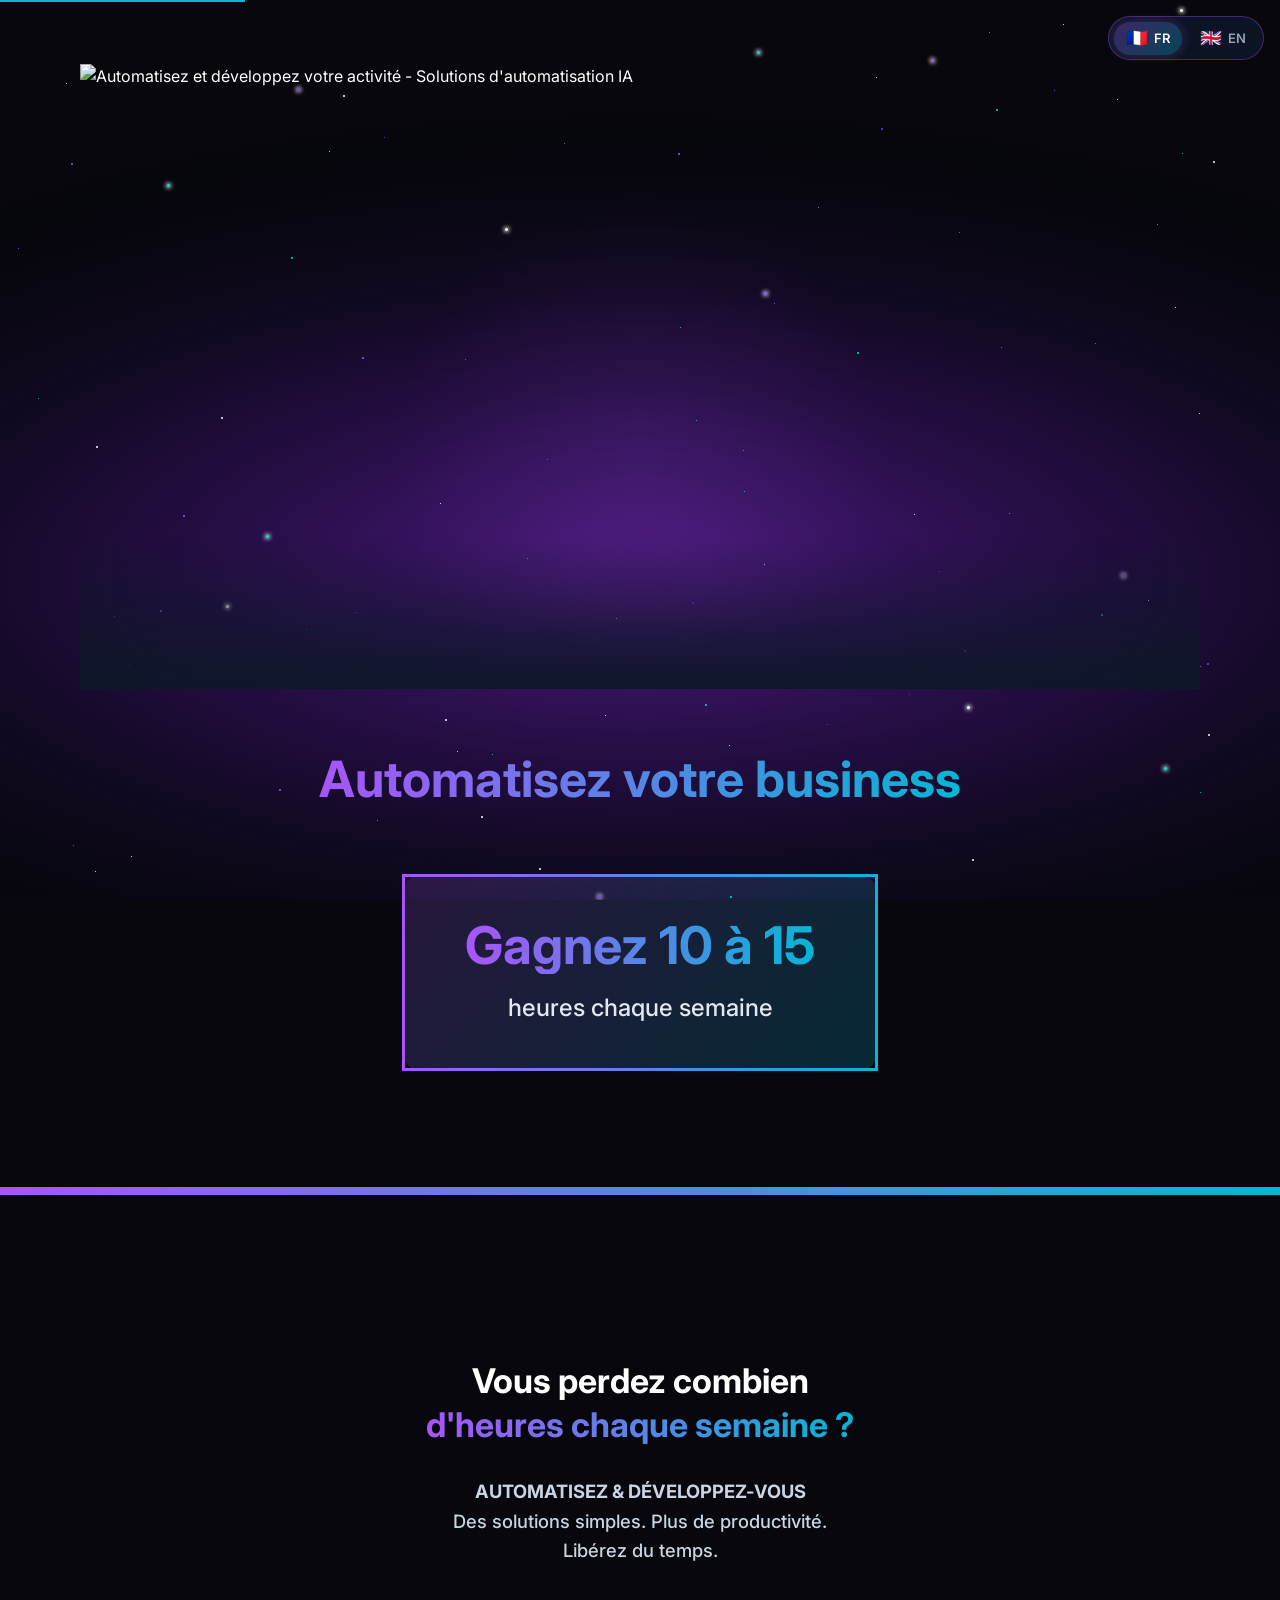
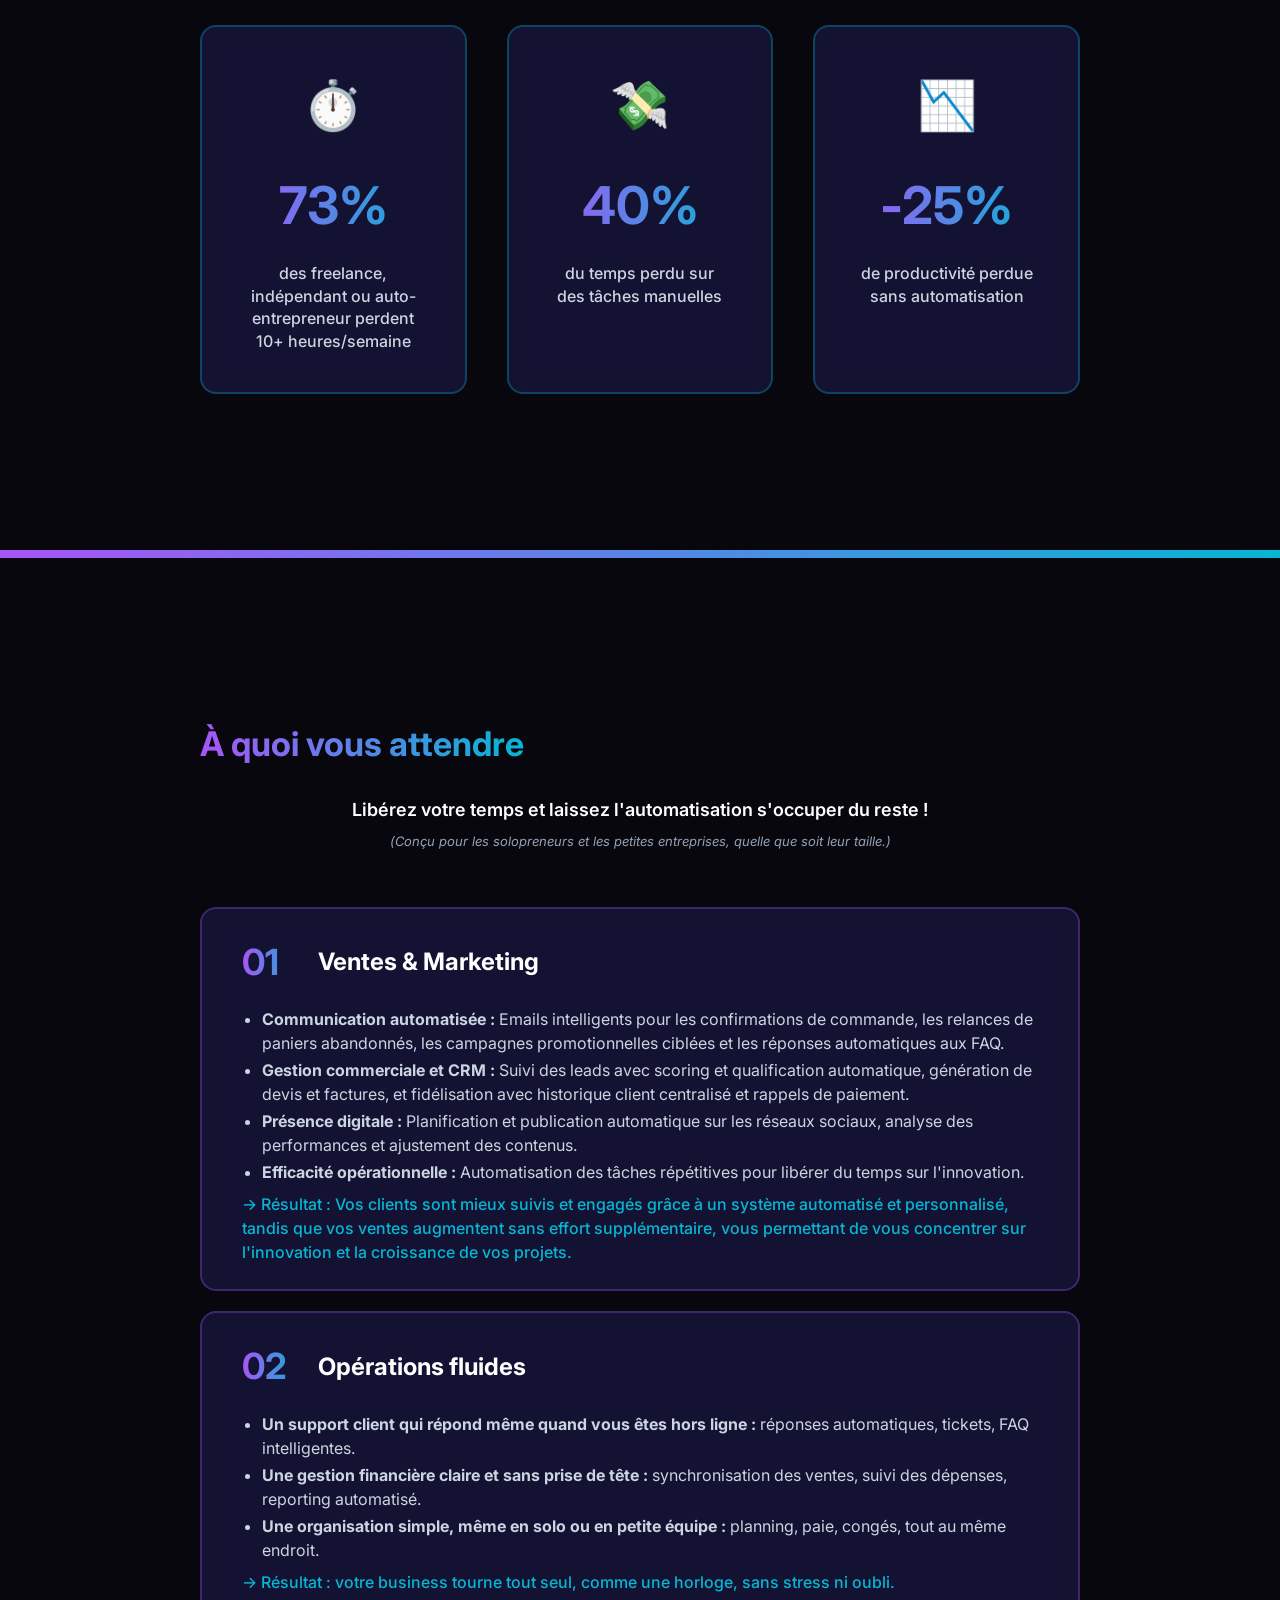
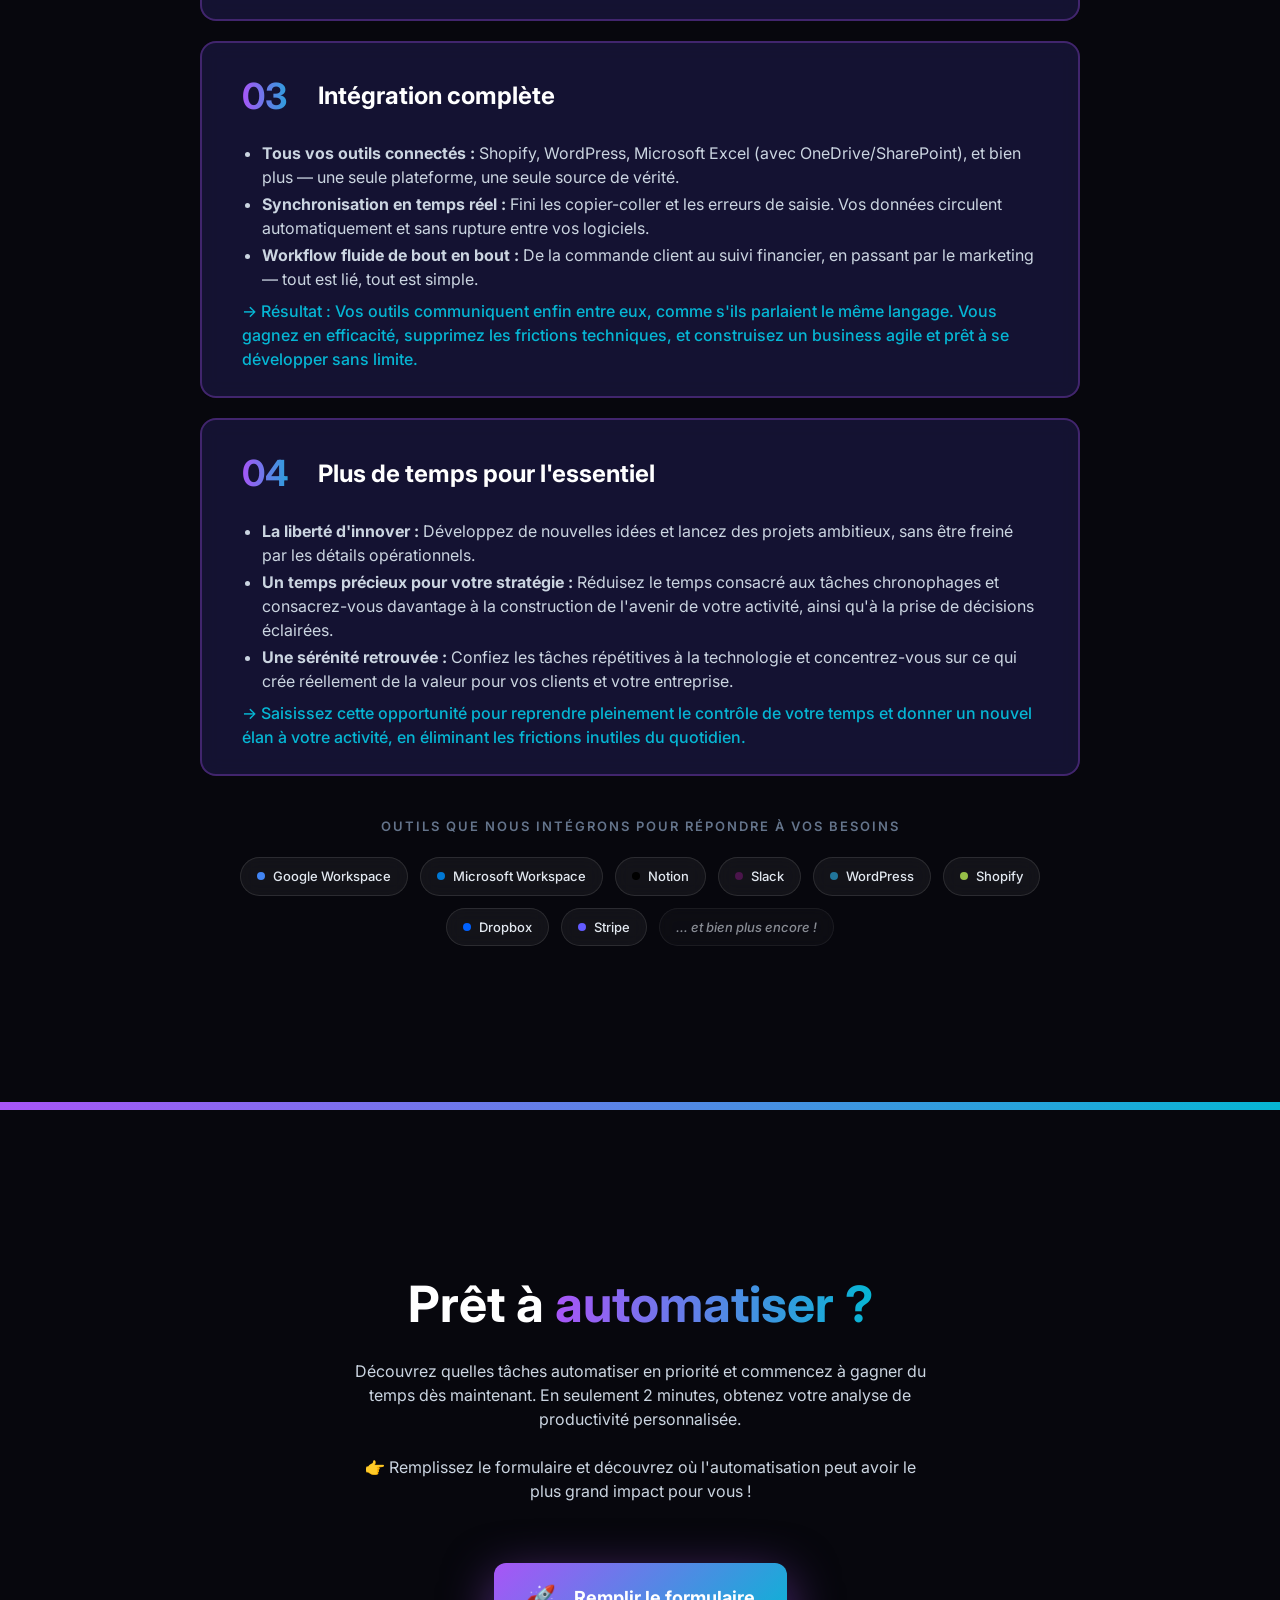
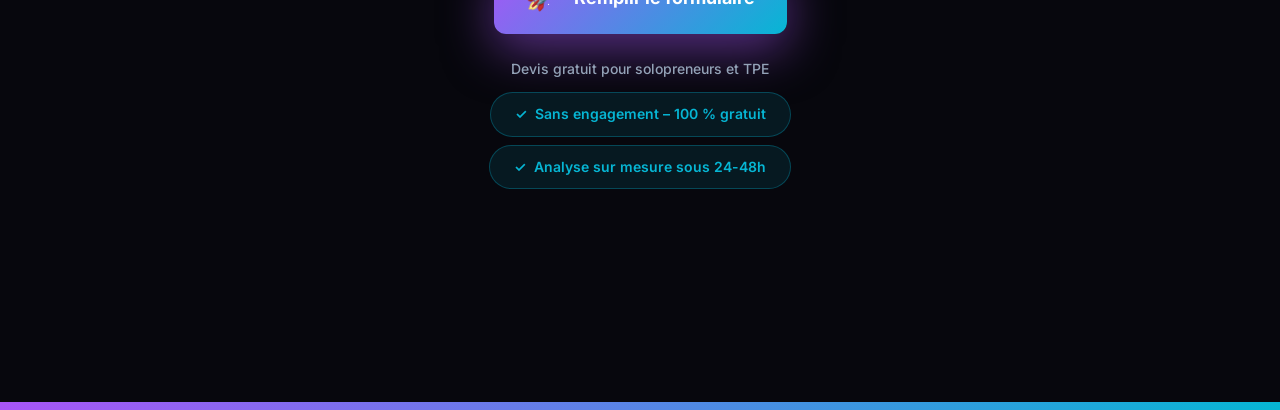
==== index.html @ cf5d1024 "feat: add bilingual FR/EN support with full i18n system - Add language toggle (FR 🇫🇷 / EN 🇬🇧) fixed " ====
<!DOCTYPE html>
<html lang="fr">
<head>
    <meta charset="UTF-8">
    <meta name="viewport" content="width=device-width, initial-scale=1.0, maximum-scale=5.0, user-scalable=yes, viewport-fit=cover">
    <meta http-equiv="X-UA-Compatible" content="IE=edge">
    <meta name="description" content="Automatisez votre business avec l'IA. Gagnez 10 à 15 heures chaque semaine en automatisant vos ventes, marketing et opérations.">
    <meta name="theme-color" content="#0f172a">
    <title>Automatisez Votre Business - Pitch Complet</title>
    <link rel="preconnect" href="https://fonts.googleapis.com">
    <link rel="preconnect" href="https://fonts.gstatic.com" crossorigin>
    <link href="https://fonts.googleapis.com/css2?family=Inter:wght@400;500;600;700&display=swap" rel="stylesheet">
    <link rel="stylesheet" href="lang-toggle.css">
    <link rel="alternate" hreflang="fr" href="./">
    <link rel="alternate" hreflang="en-GB" href="./?lang=en">
    <style>
        /* ============================================
           CSS RESET & NORMALIZATION
           ============================================ */

        /* Modern CSS Reset */
        *, *::before, *::after {
            margin: 0;
            padding: 0;
            box-sizing: border-box;
        }

        /* Remove default margins */
        body, h1, h2, h3, h4, p, figure, blockquote, dl, dd {
            margin: 0;
        }

        /* Remove list styles on ul, ol elements */
        ul[role='list'], ol[role='list'] {
            list-style: none;
        }

        /* Set core root defaults */
        html:focus-within {
            scroll-behavior: smooth;
        }

        /* Set core body defaults */
        body {
            min-height: 100vh;
            text-rendering: optimizeSpeed;
            line-height: 1.5;
            -webkit-font-smoothing: antialiased;
            -moz-osx-font-smoothing: grayscale;
        }

        /* A elements that don't have a class get default styles */
        a:not([class]) {
            text-decoration-skip-ink: auto;
        }

        /* Make images easier to work with */
        img, picture, video, canvas, svg {
            display: block;
            max-width: 100%;
            height: auto;
        }

        /* Inherit fonts for inputs and buttons */
        input, button, textarea, select {
            font: inherit;
        }

        /* Remove all animations for people who prefer not to see them */
        @media (prefers-reduced-motion: reduce) {
            html:focus-within {
                scroll-behavior: auto;
            }
            *, *::before, *::after {
                animation-duration: 0.01ms !important;
                animation-iteration-count: 1 !important;
                transition-duration: 0.01ms !important;
                scroll-behavior: auto !important;
            }
        }

        /* ============================================
           ACCESSIBILITY: SKIP LINK
           ============================================ */

        .skip-link {
            position: absolute;
            top: -40px;
            left: 0;
            background: #06b6d4;
            color: white;
            padding: 8px 16px;
            text-decoration: none;
            z-index: 9999;
            font-weight: 600;
        }

        .skip-link:focus {
            top: 0;
        }

        /* Visually hidden but accessible to screen readers */
        .sr-only {
            position: absolute;
            width: 1px;
            height: 1px;
            padding: 0;
            margin: -1px;
            overflow: hidden;
            clip: rect(0, 0, 0, 0);
            white-space: nowrap;
            border-width: 0;
        }

        /* ============================================
           BROWSER COMPATIBILITY FIXES
           ============================================ */

        /* ============================================
           UX: BASE FONT SIZE & READABILITY
           ============================================ */

        /* Base font size ≥ 16px for mobile readability */
        html {
            font-size: 16px; /* Minimum 16px to prevent iOS zoom on input */
            max-width: 100vw;
            overflow-x: hidden;
        }

        body {
            font-family: 'Inter', -apple-system, BlinkMacSystemFont, sans-serif;
            background: #07070d;
            color: #ffffff;
            overflow-x: hidden;
            max-width: 100vw;
            /* UX: Optimal line-height for readability */
            line-height: 1.6;
            /* Prevent text overflow on mobile */
            word-wrap: break-word;
            overflow-wrap: break-word;
        }

        /* Mobile-first: Slides are fluid and responsive */
        .slide {
            width: 100vw;
            min-height: 100vh;
            background: linear-gradient(135deg, #0f172a 0%, #1e1b4b 50%, #0f172a 100%);
            position: relative;
            overflow: hidden;
            page-break-after: always;
            display: flex;
            flex-direction: column;
            padding: 2rem 1.5rem;
        }

        .gradient-bar {
            position: absolute;
            bottom: 0;
            left: 0;
            right: 0;
            height: 8px;
            background: linear-gradient(90deg, #a855f7 0%, #06b6d4 100%);
        }

        /* Typography - Mobile-first (responsive rem units) */
        h1 {
            font-size: 1.75rem; /* 28px base, scales up on larger screens */
            font-weight: 700;
            line-height: 1.2;
            margin-bottom: 1rem;
        }

        h2 {
            font-size: 1.5rem; /* 24px base */
            font-weight: 700;
            line-height: 1.3;
            margin-bottom: 1.25rem;
        }

        .gradient-text {
            background: linear-gradient(90deg, #a855f7 0%, #06b6d4 100%);
            /* Vendor prefixes for cross-browser compatibility */
            -webkit-background-clip: text;
            -webkit-text-fill-color: transparent;
            -moz-background-clip: text;
            -moz-text-fill-color: transparent;
            background-clip: text;
            /* Fallback for browsers that don't support background-clip: text */
            color: #a855f7;
        }

        .subtitle {
            font-size: 1rem; /* 16px base */
            color: #cbd5e1;
            font-weight: 400;
            line-height: 1.5;
        }

        /* Slide 4 CTA — keep subtitle compact regardless of breakpoint */
        [aria-labelledby="slide4-heading"] .subtitle {
            font-size: 1rem !important;
            max-width: 36rem;
            margin-left: auto;
            margin-right: auto;
        }

        /* Slide 1 - With Image (Mobile-first) */
        .slide-with-image {
            padding: 0;
        }

        .image-header {
            width: 100%;
            aspect-ratio: 2752 / 1536;
            height: auto;
            position: relative;
            overflow: hidden;
        }

        .image-header img {
            width: 100%;
            height: 100%;
            object-fit: cover;
            object-position: center center;
        }

        .image-overlay {
            position: absolute;
            bottom: 0;
            left: 0;
            width: 100%;
            height: 150px;
            background: linear-gradient(to top, #0f172a 0%, transparent 100%);
        }

        .content-below-image {
            flex: 1;
            padding: 2rem 1.5rem; /* Mobile-first padding */
            display: flex;
            flex-direction: column;
            justify-content: center;
            align-items: center;
            text-align: center;
        }

        .highlight-box {
            background: linear-gradient(135deg, rgba(168, 85, 247, 0.2) 0%, rgba(6, 182, 212, 0.2) 100%);
            border: 3px solid;
            border-image: linear-gradient(90deg, #a855f7 0%, #06b6d4 100%) 1;
            border-radius: 20px;
            padding: 40px 60px;
            margin-top: 40px;
        }

        .big-number {
            font-size: 52px;
            font-weight: 700;
            background: linear-gradient(90deg, #a855f7 0%, #06b6d4 100%);
            -webkit-background-clip: text;
            -webkit-text-fill-color: transparent;
            background-clip: text;
            line-height: 1.1;
        }

        .tagline {
            font-size: 24px;
            color: #e2e8f0;
            font-weight: 500;
            margin-top: 15px;
        }

        /* Regular Slides (Mobile-first) */
        .slide-content {
            padding: 2rem 1.5rem; /* Mobile padding */
            display: flex;
            flex-direction: column;
            justify-content: center;
        }

        .center-content {
            display: flex;
            flex-direction: column;
            align-items: center;
            justify-content: center;
            text-align: center;
            height: 100%;
        }

        /* Slide 2 - Stats (Mobile-first: stacked) */
        .stats-grid {
            display: grid;
            grid-template-columns: 1fr; /* Mobile: single column */
            gap: 1.5rem;
            margin-top: 2rem;
        }

        .stat-card {
            background: rgba(30, 27, 75, 0.6);
            border: 2px solid rgba(6, 182, 212, 0.3);
            border-radius: 1rem;
            padding: 2rem 1.5rem; /* Mobile-first */
            text-align: center;
            /* Vendor prefixes for backdrop-filter (Safari/iOS support) */
            -webkit-backdrop-filter: blur(10px);
            backdrop-filter: blur(10px);
            transition: all 0.3s ease;
        }

        .stat-card:hover {
            border-color: #06b6d4;
            transform: translateY(-8px);
            box-shadow: 0 20px 60px rgba(6, 182, 212, 0.4);
        }

        /* UX: Touch feedback for mobile */
        @media (hover: none) {
            .stat-card:active {
                transform: scale(0.98);
                opacity: 0.9;
            }
        }

        .stat-icon {
            font-size: 48px;
            margin-bottom: 20px;
        }

        .stat-value {
            font-size: 52px;
            font-weight: 700;
            background: linear-gradient(90deg, #a855f7 0%, #06b6d4 100%);
            -webkit-background-clip: text;
            -webkit-text-fill-color: transparent;
            background-clip: text;
            margin-bottom: 15px;
        }

        .stat-description {
            font-size: 16px;
            color: #cbd5e1;
            font-weight: 500;
            line-height: 1.4;
        }

        /* Slide 3 - Benefits (Mobile-first) */
        .benefits-list {
            display: flex;
            flex-direction: column;
            gap: 1rem;
            margin-top: 1.5rem;
        }

        .benefit-row {
            background: rgba(30, 27, 75, 0.6);
            border: 2px solid rgba(168, 85, 247, 0.3);
            border-radius: 1rem;
            padding: 1.5rem 1.25rem; /* Mobile-first: smaller padding */
            display: flex;
            align-items: flex-start; /* Better for mobile wrapping */
            gap: 1rem;
            /* Vendor prefixes for backdrop-filter */
            -webkit-backdrop-filter: blur(10px);
            backdrop-filter: blur(10px);
            transition: all 0.3s ease;
            flex-wrap: wrap; /* Allow wrapping on small screens */
        }

        .benefit-row:hover {
            border-color: #a855f7;
            transform: translateX(15px);
            box-shadow: 0 15px 50px rgba(168, 85, 247, 0.4);
        }

        /* UX: Touch feedback for mobile */
        @media (hover: none) {
            .benefit-row:active {
                transform: scale(0.98);
                opacity: 0.95;
            }
        }

        .benefit-number {
            font-size: 36px;
            font-weight: 700;
            background: linear-gradient(90deg, #a855f7 0%, #06b6d4 100%);
            -webkit-background-clip: text;
            -webkit-text-fill-color: transparent;
            background-clip: text;
            min-width: 60px;
        }

        .benefit-title {
            font-size: 24px;
            font-weight: 700;
            color: #ffffff;
            margin-bottom: 8px;
        }

        .benefit-desc {
            font-size: 16px;
            color: #cbd5e1;
            font-weight: 400;
            line-height: 1.5;
        }

        .benefit-desc ul {
            margin: 8px 0;
            padding-left: 20px;
        }

        .benefit-desc li {
            margin: 3px 0;
        }

        .benefit-result {
            margin-top: 8px;
            font-weight: 500;
            color: #06b6d4;
        }

        .intro-text {
            text-align: center;
            margin-bottom: 15px;
        }

        .intro-tagline {
            font-size: 18px;
            font-weight: 600;
            color: #ffffff;
            margin-bottom: 6px;
        }

        .intro-subtitle {
            font-size: 13px;
            color: #94a3b8;
            font-style: italic;
        }

        /* Trust Signals - Tool Logos */
        .trust-section {
            margin-top: 2.5rem;
            text-align: center;
        }

        .trust-label {
            font-size: 13px;
            color: #64748b;
            text-transform: uppercase;
            letter-spacing: 2px;
            font-weight: 600;
            margin-bottom: 1.25rem;
        }

        .tools-row {
            display: flex;
            flex-wrap: wrap;
            justify-content: center;
            gap: 0.75rem;
        }

        .tool-badge {
            display: inline-flex;
            align-items: center;
            gap: 0.5rem;
            background: rgba(255, 255, 255, 0.05);
            border: 1px solid rgba(255, 255, 255, 0.1);
            border-radius: 999px;
            padding: 0.5rem 1rem;
            font-size: 0.8125rem;
            color: #e2e8f0;
            font-weight: 500;
            transition: all 0.3s ease;
            -webkit-backdrop-filter: blur(8px);
            backdrop-filter: blur(8px);
        }

        .tool-badge:hover {
            background: rgba(168, 85, 247, 0.15);
            border-color: rgba(168, 85, 247, 0.4);
            transform: translateY(-2px);
        }

        .tool-dot {
            width: 8px;
            height: 8px;
            border-radius: 50%;
            flex-shrink: 0;
        }

        /* Gratuit badge */
        .gratuit-title {
            font-size: 0.875rem;
            color: #94a3b8;
            margin-top: 1.5rem;
            margin-bottom: 0.25rem;
            font-weight: 500;
        }

        .gratuit-badge {
            display: inline-flex;
            align-items: center;
            gap: 0.5rem;
            background: rgba(6, 182, 212, 0.1);
            border: 1px solid rgba(6, 182, 212, 0.3);
            border-radius: 999px;
            padding: 0.625rem 1.5rem;
            font-size: 0.875rem;
            color: #06b6d4;
            font-weight: 600;
            margin-top: 0.5rem;
        }

        .cta-container {
            display: flex;
            flex-direction: column;
            align-items: center;
        }

        /* Slide 4 - CTA */
        .cta-container {
            text-align: center;
            margin-top: 60px;
        }

        /* ============================================
           UX: TOUCH-FRIENDLY BUTTON (Min 48x48px)
           ============================================ */

        .form-button {
            display: inline-block;
            background: linear-gradient(135deg, #a855f7 0%, #06b6d4 100%);
            color: #ffffff;
            font-size: 1.125rem; /* 18px - readable */
            font-weight: 700;
            padding: 1rem 2rem; /* 16px 32px - ensures min 48px height */
            min-height: 3rem; /* 48px minimum touch target */
            border-radius: 0.75rem;
            text-decoration: none;
            box-shadow: 0 15px 50px rgba(168, 85, 247, 0.5);
            transition: all 0.3s ease;
            /* Better touch interaction */
            cursor: pointer;
            user-select: none;
            -webkit-tap-highlight-color: rgba(168, 85, 247, 0.3);
            /* Center text */
            display: inline-flex;
            align-items: center;
            justify-content: center;
            gap: 0.5rem;
        }

        .form-button:hover {
            transform: scale(1.05) translateY(-5px);
            box-shadow: 0 25px 70px rgba(168, 85, 247, 0.7);
        }

        .form-button:active {
            transform: scale(0.98) translateY(-2px);
        }

        .form-button:focus {
            outline: 3px solid #06b6d4;
            outline-offset: 2px;
        }

        .form-button:focus:not(:focus-visible) {
            outline: none;
        }

        .form-button:focus-visible {
            outline: 3px solid #06b6d4;
            outline-offset: 2px;
        }

        .cta-icon {
            font-size: 24px;
            margin-right: 10px;
        }

        .urgency-text {
            font-size: 16px;
            color: #fbbf24;
            font-weight: 600;
            margin-top: 40px;
        }

        /* Animations */
        @keyframes fadeIn {
            from {
                opacity: 0;
                transform: translateY(20px);
            }
            to {
                opacity: 1;
                transform: translateY(0);
            }
        }

        @keyframes slideInLeft {
            from {
                opacity: 0;
                transform: translateX(-50px);
            }
            to {
                opacity: 1;
                transform: translateX(0);
            }
        }

        @keyframes slideInRight {
            from {
                opacity: 0;
                transform: translateX(50px);
            }
            to {
                opacity: 1;
                transform: translateX(0);
            }
        }

        @keyframes pulse {
            0%, 100% {
                box-shadow: 0 15px 50px rgba(168, 85, 247, 0.5);
            }
            50% {
                box-shadow: 0 15px 70px rgba(168, 85, 247, 0.8);
            }
        }

        @keyframes countUp {
            from {
                opacity: 0;
                transform: scale(0.5);
            }
            to {
                opacity: 1;
                transform: scale(1);
            }
        }

        /* Apply animations to elements */
        .slide {
            animation: fadeIn 0.8s ease-out;
        }

        .image-header {
            animation: fadeIn 1s ease-out;
        }

        .content-below-image h1 {
            animation: fadeIn 1s ease-out 0.3s both;
        }

        .content-below-image .subtitle {
            animation: fadeIn 1s ease-out 0.5s both;
        }

        .highlight-box {
            animation: fadeIn 1s ease-out 0.7s both;
        }

        .stat-card {
            animation: slideInLeft 0.8s ease-out both;
        }

        .stat-card:nth-child(1) {
            animation-delay: 0.2s;
        }

        .stat-card:nth-child(2) {
            animation-delay: 0.4s;
        }

        .stat-card:nth-child(3) {
            animation-delay: 0.6s;
        }

        .stat-value {
            animation: countUp 0.6s ease-out both;
        }

        .benefit-row {
            animation: slideInRight 0.8s ease-out both;
        }

        .benefit-row:nth-child(1) {
            animation-delay: 0.2s;
        }

        .benefit-row:nth-child(2) {
            animation-delay: 0.4s;
        }

        .benefit-row:nth-child(3) {
            animation-delay: 0.6s;
        }

        .benefit-row:nth-child(4) {
            animation-delay: 0.8s;
        }

        .form-button {
            animation: pulse 2s ease-in-out infinite;
        }

        .intro-text {
            animation: fadeIn 1s ease-out 0.2s both;
        }

        /* Enhanced hover effects */
        .stat-card {
            transition: all 0.4s cubic-bezier(0.175, 0.885, 0.32, 1.275);
        }

        .benefit-row {
            transition: all 0.4s cubic-bezier(0.175, 0.885, 0.32, 1.275);
        }

        @media print {
            .slide {
                page-break-after: always;
                animation: none;
            }

            .stat-card,
            .benefit-row,
            .form-button,
            h1, .subtitle, .highlight-box {
                animation: none !important;
            }
        }

        @media (prefers-reduced-motion: reduce) {
            *,
            *::before,
            *::after {
                animation-duration: 0.01ms !important;
                animation-iteration-count: 1 !important;
                transition-duration: 0.01ms !important;
            }
        }

        /* ============================================
           RESPONSIVE MEDIA QUERIES (Mobile-First)
           ============================================ */

        /* Small Mobile: 320-374px (iPhone SE, small phones) */
        @media (max-width: 374px) {
            html {
                font-size: 14px; /* Reduce base size for very small screens */
            }

            .slide {
                padding: 1.5rem 1rem;
            }

            h1 {
                font-size: 1.5rem; /* 21px on small screens */
            }

            h2 {
                font-size: 1.25rem; /* 17.5px on small screens */
            }

            .subtitle {
                font-size: 0.875rem; /* 12.25px on small screens */
            }

            .big-number {
                font-size: 2rem; /* Smaller on tiny screens */
            }

            .benefit-row {
                padding: 1rem;
                gap: 0.75rem;
            }
        }

        /* Tablet: 768px and up */
        @media (min-width: 768px) {
            html {
                font-size: 18px; /* Increase base font size */
            }

            .slide {
                padding: 3rem 2.5rem;
            }

            h1 {
                font-size: 2.5rem; /* 45px */
            }

            h2 {
                font-size: 2rem; /* 36px */
            }

            .subtitle {
                font-size: 1.25rem; /* 22.5px */
            }

            .content-below-image {
                padding: 3rem 2.5rem;
            }

            .big-number {
                font-size: 3rem; /* 54px */
            }

            .tagline {
                font-size: 1.5rem; /* 27px */
            }

            .stats-grid {
                grid-template-columns: repeat(3, 1fr);
                gap: 2rem;
            }

            .benefit-row {
                padding: 2rem 3rem;
            }
        }

        /* Desktop: 1024px and up */
        @media (min-width: 1024px) {
            html {
                font-size: 16px; /* Reset to 16px for precise control */
            }

            .slide {
                padding: 4rem 5rem;
            }

            h1 {
                font-size: 3.125rem; /* 50px - original size */
                margin-bottom: 1.5625rem;
            }

            h2 {
                font-size: 2.125rem; /* 34px */
                margin-bottom: 1.875rem;
            }

            .subtitle {
                font-size: 1.5rem; /* 24px */
            }

            .content-below-image {
                padding: 3.75rem 7.5rem; /* 60px 120px */
            }

            .highlight-box {
                padding: 2.5rem 3.75rem; /* 40px 60px */
                margin-top: 2.5rem;
            }

            .big-number {
                font-size: 3.25rem; /* 52px */
            }

            .tagline {
                font-size: 1.5rem; /* 24px */
            }

            .slide-content {
                padding: 6.25rem 7.5rem; /* 100px 120px - original */
            }

            .stats-grid {
                gap: 2.5rem;
                margin-top: 3.75rem;
            }

            .stat-card {
                padding: 2.5rem 1.875rem; /* 40px 30px */
            }

            .benefits-list {
                gap: 1.25rem;
                margin-top: 2.5rem;
            }

            .benefit-row {
                padding: 1.5625rem 2.5rem; /* 25px 40px */
            }
        }

        /* Large Desktop: 1440px and up */
        @media (min-width: 1440px) {
            .slide {
                max-width: 1920px;
                margin: 0 auto;
            }
        }

        /* ============================================
           ANIMATED GRADIENT BACKGROUND (full page)
           ============================================ */

        /* Fixed dark background container */
        #bg-gradient-container {
            position: fixed;
            top: 0;
            left: 0;
            width: 100vw;
            height: 100vh;
            z-index: 0;
            background: #07070d;
            overflow: hidden;
        }

        /* Central purple/violet nebula — concentrated elliptical glow */
        #nebula-glow {
            position: absolute;
            width: 160%;
            height: 80%;
            left: -30%;
            top: 20%;
            background: radial-gradient(ellipse at 50% 55%,
                rgba(130, 40, 210, 0.62) 0%,
                rgba(100, 30, 180, 0.40) 25%,
                rgba(70,  20, 140, 0.18) 50%,
                transparent 68%
            );
            filter: blur(55px);
            animation: nebula-breathe 9s ease-in-out infinite;
            pointer-events: none;
        }

        @keyframes nebula-breathe {
            0%, 100% { opacity: 0.80; transform: scale(1);    }
            50%       { opacity: 1.00; transform: scale(1.06); }
        }

        /* Subtle mouse-following glow */
        #g-interactive {
            position: absolute;
            width: 500px;
            height: 500px;
            border-radius: 50%;
            background: radial-gradient(circle at center,
                rgba(168, 85, 247, 0.10) 0%,
                transparent 70%
            );
            transform: translate(-50%, -50%);
            pointer-events: none;
        }

        /* Twinkling star dots — cyan, purple, white */
        .aurora-star {
            position: absolute;
            border-radius: 50%;
            animation: star-twinkle ease-in-out infinite;
        }

        @keyframes star-twinkle {
            0%, 100% { opacity: 0;   transform: scale(0.6); }
            50%       { opacity: 1;   transform: scale(1);   }
        }

        /* All content above the fixed background */
        #main-content {
            position: relative;
            z-index: 1;
        }

        /* Slides transparent — gradient shows through */
        .slide {
            background: transparent;
        }

    </style>
</head>
<body>
    <!-- Language toggle -->
    <nav class="lang-toggle" aria-label="Language selector">
        <button class="lang-btn active" id="btn-fr" aria-pressed="true" lang="fr">
            <span class="flag" aria-hidden="true">🇫🇷</span> FR
        </button>
        <button class="lang-btn" id="btn-en" aria-pressed="false" lang="en">
            <span class="flag" aria-hidden="true">🇬🇧</span> EN
        </button>
    </nav>

    <!-- Dark nebula background (fixed, full page) -->
    <div id="bg-gradient-container" aria-hidden="true">
        <div id="nebula-glow"></div>
        <div id="g-interactive"></div>
    </div>
    <!-- Skip to main content link for keyboard users -->
    <a href="#main-content" class="skip-link" data-i18n="skip-link">Passer au contenu principal</a>

    <!-- Main presentation content -->
    <main id="main-content" role="main">
        <!-- SLIDE 1: AUTOMATISEZ VOTRE BUSINESS - WITH IMAGE -->
        <section class="slide slide-with-image" aria-labelledby="slide1-heading" role="region">
        <!-- Image at Top -->
        <div class="image-header">
            <img
                src="automatisez.png"
                data-src-fr="automatisez.png"
                data-src-en="automatizer.jpg"
                alt="Automatisez et développez votre activité - Solutions d'automatisation IA"
                data-alt-fr="Automatisez et développez votre activité - Solutions d'automatisation IA"
                data-alt-en="Automate and grow your business – AI Automation Solutions"
                data-width-fr="2752" data-height-fr="1536"
                data-width-en="1024" data-height-en="559"
                loading="eager"
                decoding="async"
                width="2752"
                height="1536">
            <div class="image-overlay"></div>
        </div>

        <!-- Content Below Image -->
        <div class="content-below-image">
            <h1 id="slide1-heading" data-i18n="slide1-h1">
                <span class="gradient-text">Automatisez votre business</span>
            </h1>
            <div class="highlight-box">
                <div class="big-number" data-i18n="slide1-big-number">Gagnez 10 à 15</div>
                <div class="tagline" data-i18n="slide1-tagline">heures chaque semaine</div>
            </div>
        </div>
        <div class="gradient-bar" role="presentation" aria-hidden="true"></div>
    </section>

    <!-- SLIDE 2: VOUS PERDEZ COMBIEN D'HEURES CHAQUE SEMAINE -->
    <section class="slide" aria-labelledby="slide2-heading" role="region">
        <div class="slide-content">
            <div class="center-content">
            <h2 id="slide2-heading" data-i18n="slide2-h2">
                Vous perdez combien<br>
                <span class="gradient-text">d'heures chaque semaine ?</span>
            </h2>

            <p class="subtitle" style="font-size: clamp(0.95rem, 1.8vw, 1.15rem); line-height: 1.6; font-weight: 500;" data-i18n="slide2-subtitle">
                <strong>AUTOMATISEZ & DÉVELOPPEZ-VOUS</strong><br>
                Des solutions simples. Plus de productivité.<br>
                Libérez du temps.
            </p>
            </div>

            <div class="stats-grid">
                <div class="stat-card">
                    <div class="stat-icon">⏱️</div>
                    <div class="stat-value">73%</div>
                    <div class="stat-description" data-i18n="stat1-desc">des freelance, indépendant ou auto-entrepreneur perdent<br>10+ heures/semaine</div>
                </div>

                <div class="stat-card">
                    <div class="stat-icon">💸</div>
                    <div class="stat-value">40%</div>
                    <div class="stat-description" data-i18n="stat2-desc">du temps perdu sur<br>des tâches manuelles</div>
                </div>

                <div class="stat-card">
                    <div class="stat-icon">📉</div>
                    <div class="stat-value">-25%</div>
                    <div class="stat-description" data-i18n="stat3-desc">de productivité perdue<br>sans automatisation</div>
                </div>
            </div>
        </div>
        <div class="gradient-bar" role="presentation" aria-hidden="true"></div>
    </section>

    <!-- SLIDE 3: À QUOI VOUS ATTENDRE -->
    <section class="slide" aria-labelledby="slide3-heading" role="region">
        <div class="slide-content">
            <h2 id="slide3-heading" data-i18n="slide3-h2">
                <span class="gradient-text">À quoi vous attendre</span>
            </h2>

            <div class="intro-text">
                <p class="intro-tagline" data-i18n="slide3-intro-tagline">Libérez votre temps et laissez l'automatisation s'occuper du reste !</p>
                <p class="intro-subtitle" data-i18n="slide3-intro-subtitle">(Conçu pour les solopreneurs et les petites entreprises, quelle que soit leur taille.)</p>
            </div>

            <div class="benefits-list">
                <div class="benefit-row">
                    <div style="flex: 1;">
                        <div style="display: flex; align-items: center; gap: 1rem; margin-bottom: 1rem;">
                            <div class="benefit-number">01</div>
                            <div class="benefit-title" style="margin-bottom: 0;" data-i18n="benefit01-title">Ventes & Marketing</div>
                        </div>
                        <div class="benefit-desc" data-i18n="benefit01-desc">
                            <ul>
                                <li><strong>Communication automatisée :</strong> Emails intelligents pour les confirmations de commande, les relances de paniers abandonnés, les campagnes promotionnelles ciblées et les réponses automatiques aux FAQ.</li>
                                <li><strong>Gestion commerciale et CRM :</strong> Suivi des leads avec scoring et qualification automatique, génération de devis et factures, et fidélisation avec historique client centralisé et rappels de paiement.</li>
                                <li><strong>Présence digitale :</strong> Planification et publication automatique sur les réseaux sociaux, analyse des performances et ajustement des contenus.</li>
                                <li><strong>Efficacité opérationnelle :</strong> Automatisation des tâches répétitives pour libérer du temps sur l'innovation.</li>
                            </ul>
                            <div class="benefit-result">→ Résultat : Vos clients sont mieux suivis et engagés grâce à un système automatisé et personnalisé, tandis que vos ventes augmentent sans effort supplémentaire, vous permettant de vous concentrer sur l'innovation et la croissance de vos projets.</div>
                        </div>
                    </div>
                </div>

                <div class="benefit-row">
                    <div style="flex: 1;">
                        <div style="display: flex; align-items: center; gap: 1rem; margin-bottom: 1rem;">
                            <div class="benefit-number">02</div>
                            <div class="benefit-title" style="margin-bottom: 0;" data-i18n="benefit02-title">Opérations fluides</div>
                        </div>
                        <div class="benefit-desc" data-i18n="benefit02-desc">
                            <ul>
                                <li><strong>Un support client qui répond même quand vous êtes hors ligne :</strong> réponses automatiques, tickets, FAQ intelligentes.</li>
                                <li><strong>Une gestion financière claire et sans prise de tête :</strong> synchronisation des ventes, suivi des dépenses, reporting automatisé.</li>
                                <li><strong>Une organisation simple, même en solo ou en petite équipe :</strong> planning, paie, congés, tout au même endroit.</li>
                            </ul>
                            <div class="benefit-result">→ Résultat : votre business tourne tout seul, comme une horloge, sans stress ni oubli.</div>
                        </div>
                    </div>
                </div>

                <div class="benefit-row">
                    <div style="flex: 1;">
                        <div style="display: flex; align-items: center; gap: 1rem; margin-bottom: 1rem;">
                            <div class="benefit-number">03</div>
                            <div class="benefit-title" style="margin-bottom: 0;" data-i18n="benefit03-title">Intégration complète</div>
                        </div>
                        <div class="benefit-desc" data-i18n="benefit03-desc">
                            <ul>
                                <li><strong>Tous vos outils connectés :</strong> Shopify, WordPress, Microsoft Excel (avec OneDrive/SharePoint), et bien plus — une seule plateforme, une seule source de vérité.</li>
                                <li><strong>Synchronisation en temps réel :</strong> Fini les copier-coller et les erreurs de saisie. Vos données circulent automatiquement et sans rupture entre vos logiciels.</li>
                                <li><strong>Workflow fluide de bout en bout :</strong> De la commande client au suivi financier, en passant par le marketing — tout est lié, tout est simple.</li>
                            </ul>
                            <div class="benefit-result">→ Résultat : Vos outils communiquent enfin entre eux, comme s'ils parlaient le même langage. Vous gagnez en efficacité, supprimez les frictions techniques, et construisez un business agile et prêt à se développer sans limite.</div>
                        </div>
                    </div>
                </div>

                <div class="benefit-row">
                    <div style="flex: 1;">
                        <div style="display: flex; align-items: center; gap: 1rem; margin-bottom: 1rem;">
                            <div class="benefit-number">04</div>
                            <div class="benefit-title" style="margin-bottom: 0;" data-i18n="benefit04-title">Plus de temps pour l'essentiel</div>
                        </div>
                        <div class="benefit-desc" data-i18n="benefit04-desc">
                            <ul>
                                <li><strong>La liberté d'innover :</strong> Développez de nouvelles idées et lancez des projets ambitieux, sans être freiné par les détails opérationnels.</li>
                                <li><strong>Un temps précieux pour votre stratégie :</strong> Réduisez le temps consacré aux tâches chronophages et consacrez-vous davantage à la construction de l'avenir de votre activité, ainsi qu'à la prise de décisions éclairées.</li>
                                <li><strong>Une sérénité retrouvée :</strong> Confiez les tâches répétitives à la technologie et concentrez-vous sur ce qui crée réellement de la valeur pour vos clients et votre entreprise.</li>
                            </ul>
                            <div class="benefit-result">→ Saisissez cette opportunité pour reprendre pleinement le contrôle de votre temps et donner un nouvel élan à votre activité, en éliminant les frictions inutiles du quotidien.</div>
                        </div>
                    </div>
                </div>
            </div>

            <div class="trust-section">
                <p class="trust-label" data-i18n="trust-label">Outils que nous intégrons pour répondre à vos besoins</p>
                <div class="tools-row">
                    <span class="tool-badge"><span class="tool-dot" style="background: #4285f4;"></span>Google Workspace</span>
                    <span class="tool-badge"><span class="tool-dot" style="background: #0078d4;"></span>Microsoft Workspace</span>
                    <span class="tool-badge"><span class="tool-dot" style="background: #000000;"></span>Notion</span>
                    <span class="tool-badge"><span class="tool-dot" style="background: #4a154b;"></span>Slack</span>
                    <span class="tool-badge"><span class="tool-dot" style="background: #21759b;"></span>WordPress</span>
                    <span class="tool-badge"><span class="tool-dot" style="background: #96bf48;"></span>Shopify</span>
                    <span class="tool-badge"><span class="tool-dot" style="background: #0061ff;"></span>Dropbox</span>
                    <span class="tool-badge"><span class="tool-dot" style="background: #635bff;"></span>Stripe</span>
                    <span class="tool-badge" style="opacity: 0.6; font-style: italic;" data-i18n="trust-more">… et bien plus encore !</span>
                </div>
            </div>
        </div>
        <div class="gradient-bar" role="presentation" aria-hidden="true"></div>
    </section>

    <!-- SLIDE 4: PRÊT À AUTOMATISER -->
    <section class="slide" aria-labelledby="slide4-heading" role="region">
        <div class="slide-content">
            <div class="center-content">
                <h1 id="slide4-heading" data-i18n="slide4-h1">
                    Prêt à <span class="gradient-text">automatiser ?</span>
                </h1>

                <p class="subtitle" data-i18n="slide4-subtitle">
                    Découvrez quelles tâches automatiser en priorité et commencez à gagner du temps dès maintenant. En seulement 2 minutes, obtenez votre analyse de productivité personnalisée.<br><br>
                    👉 Remplissez le formulaire et découvrez où l'automatisation peut avoir le plus grand impact pour vous !
                </p>

                <div class="cta-container">
                    <a
                        href="form/index.html"
                        class="form-button"
                        target="_blank"
                        rel="noopener noreferrer"
                        data-aria-fr="Remplir le formulaire d'automatisation (s'ouvre dans un nouvel onglet)"
                        data-aria-en="Fill in the automation form (opens in a new tab)"
                        aria-label="Remplir le formulaire d'automatisation (s'ouvre dans un nouvel onglet)"
                        data-i18n="cta-button">
                        <span class="cta-icon" role="img" aria-label="Rocket">🚀</span>
                        <span>Remplir le formulaire</span>
                    </a>
                    <p class="gratuit-title" data-i18n="gratuit-title">Devis gratuit pour solopreneurs et TPE</p>
                    <div class="gratuit-badge" data-i18n="gratuit-badge1">
                        <span>✓</span> Sans engagement – 100 % gratuit
                    </div>
                    <div class="gratuit-badge" data-i18n="gratuit-badge2">
                        <span>✓</span> Analyse sur mesure sous 24-48h
                    </div>
                </div>
            </div>
        </div>
        <div class="gradient-bar" role="presentation" aria-hidden="true"></div>
    </section>
    </main>

    <script>
    (function () {
        // Star colors matching the screenshot: cyan, purple, white
        var starColors = [
            '#00e5cc', // cyan/teal
            '#a855f7', // purple
            '#7c3aed', // violet
            '#ffffff',  // white
        ];
        // Weights: more cyan and white, fewer purple
        var colorWeights = [3, 2, 1, 3];
        var colorPool = [];
        starColors.forEach(function (c, i) {
            for (var w = 0; w < colorWeights[i]; w++) colorPool.push(c);
        });

        var bgContainer = document.getElementById('bg-gradient-container');
        if (bgContainer) {
            for (var s = 0; s < 90; s++) {
                var star = document.createElement('div');
                star.className = 'aurora-star';
                // Mix of 1–3px stars; most are small
                var size = Math.random() < 0.15 ? 3 : Math.random() < 0.4 ? 2 : 1;
                star.style.width  = size + 'px';
                star.style.height = size + 'px';
                star.style.left   = (Math.random() * 100) + 'vw';
                star.style.top    = (Math.random() * 100) + 'vh';
                star.style.background = colorPool[Math.floor(Math.random() * colorPool.length)];
                // Add a subtle glow to the brighter cyan dots
                if (size === 3) star.style.boxShadow = '0 0 4px 1px currentColor';
                star.style.animationDuration = (Math.random() * 4 + 2).toFixed(2) + 's';
                star.style.animationDelay    = (Math.random() * 7).toFixed(2) + 's';
                bgContainer.appendChild(star);
            }
        }

        // Smooth mouse-following glow (lerp)
        var el = document.getElementById('g-interactive');
        if (!el) return;
        var curX = window.innerWidth / 2, curY = window.innerHeight / 2;
        var tgX = curX, tgY = curY;

        document.addEventListener('mousemove', function (e) {
            tgX = e.clientX;
            tgY = e.clientY;
        });

        function move() {
            curX += (tgX - curX) / 20;
            curY += (tgY - curY) / 20;
            el.style.left = Math.round(curX) + 'px';
            el.style.top  = Math.round(curY) + 'px';
            requestAnimationFrame(move);
        }
        move();
    })();
    </script>

    <!-- ============================================
         INTERNATIONALISATION (FR / EN)
         ============================================ -->
    <script>
    (function () {
        var translations = {
            fr: {
                'skip-link':             'Passer au contenu principal',
                'slide1-h1':             '<span class="gradient-text">Automatisez votre business</span>',
                'slide1-big-number':     'Gagnez 10 à 15',
                'slide1-tagline':        'heures chaque semaine',
                'slide2-h2':             'Vous perdez combien<br><span class="gradient-text">d\'heures chaque semaine ?</span>',
                'slide2-subtitle':       '<strong>AUTOMATISEZ &amp; DÉVELOPPEZ-VOUS</strong><br>Des solutions simples. Plus de productivité.<br>Libérez du temps.',
                'stat1-desc':            'des freelance, indépendant ou auto-entrepreneur perdent<br>10+ heures/semaine',
                'stat2-desc':            'du temps perdu sur<br>des tâches manuelles',
                'stat3-desc':            'de productivité perdue<br>sans automatisation',
                'slide3-h2':             '<span class="gradient-text">À quoi vous attendre</span>',
                'slide3-intro-tagline':  'Libérez votre temps et laissez l\'automatisation s\'occuper du reste !',
                'slide3-intro-subtitle': '(Conçu pour les solopreneurs et les petites entreprises, quelle que soit leur taille.)',
                'benefit01-title':       'Ventes &amp; Marketing',
                'benefit01-desc':        '<ul><li><strong>Communication automatisée :</strong> Emails intelligents pour les confirmations de commande, les relances de paniers abandonnés, les campagnes promotionnelles ciblées et les réponses automatiques aux FAQ.</li><li><strong>Gestion commerciale et CRM :</strong> Suivi des leads avec scoring et qualification automatique, génération de devis et factures, et fidélisation avec historique client centralisé et rappels de paiement.</li><li><strong>Présence digitale :</strong> Planification et publication automatique sur les réseaux sociaux, analyse des performances et ajustement des contenus.</li><li><strong>Efficacité opérationnelle :</strong> Automatisation des tâches répétitives pour libérer du temps sur l\'innovation.</li></ul><div class="benefit-result">→ Résultat : Vos clients sont mieux suivis et engagés grâce à un système automatisé et personnalisé, tandis que vos ventes augmentent sans effort supplémentaire, vous permettant de vous concentrer sur l\'innovation et la croissance de vos projets.</div>',
                'benefit02-title':       'Opérations fluides',
                'benefit02-desc':        '<ul><li><strong>Un support client qui répond même quand vous êtes hors ligne :</strong> réponses automatiques, tickets, FAQ intelligentes.</li><li><strong>Une gestion financière claire et sans prise de tête :</strong> synchronisation des ventes, suivi des dépenses, reporting automatisé.</li><li><strong>Une organisation simple, même en solo ou en petite équipe :</strong> planning, paie, congés, tout au même endroit.</li></ul><div class="benefit-result">→ Résultat : votre business tourne tout seul, comme une horloge, sans stress ni oubli.</div>',
                'benefit03-title':       'Intégration complète',
                'benefit03-desc':        '<ul><li><strong>Tous vos outils connectés :</strong> Shopify, WordPress, Microsoft Excel (avec OneDrive/SharePoint), et bien plus — une seule plateforme, une seule source de vérité.</li><li><strong>Synchronisation en temps réel :</strong> Fini les copier-coller et les erreurs de saisie. Vos données circulent automatiquement et sans rupture entre vos logiciels.</li><li><strong>Workflow fluide de bout en bout :</strong> De la commande client au suivi financier, en passant par le marketing — tout est lié, tout est simple.</li></ul><div class="benefit-result">→ Résultat : Vos outils communiquent enfin entre eux, comme s\'ils parlaient le même langage. Vous gagnez en efficacité, supprimez les frictions techniques, et construisez un business agile et prêt à se développer sans limite.</div>',
                'benefit04-title':       'Plus de temps pour l\'essentiel',
                'benefit04-desc':        '<ul><li><strong>La liberté d\'innover :</strong> Développez de nouvelles idées et lancez des projets ambitieux, sans être freiné par les détails opérationnels.</li><li><strong>Un temps précieux pour votre stratégie :</strong> Réduisez le temps consacré aux tâches chronophages et consacrez-vous davantage à la construction de l\'avenir de votre activité, ainsi qu\'à la prise de décisions éclairées.</li><li><strong>Une sérénité retrouvée :</strong> Confiez les tâches répétitives à la technologie et concentrez-vous sur ce qui crée réellement de la valeur pour vos clients et votre entreprise.</li></ul><div class="benefit-result">→ Saisissez cette opportunité pour reprendre pleinement le contrôle de votre temps et donner un nouvel élan à votre activité, en éliminant les frictions inutiles du quotidien.</div>',
                'trust-label':           'Outils que nous intégrons pour répondre à vos besoins',
                'trust-more':            '… et bien plus encore !',
                'slide4-h1':             'Prêt à <span class="gradient-text">automatiser ?</span>',
                'slide4-subtitle':       'Découvrez quelles tâches automatiser en priorité et commencez à gagner du temps dès maintenant. En seulement 2 minutes, obtenez votre analyse de productivité personnalisée.<br><br>👉 Remplissez le formulaire et découvrez où l\'automatisation peut avoir le plus grand impact pour vous !',
                'cta-button':            '<span class="cta-icon" role="img" aria-label="Rocket">🚀</span><span>Remplir le formulaire</span>',
                'gratuit-title':         'Devis gratuit pour solopreneurs et TPE',
                'gratuit-badge1':        '<span>✓</span> Sans engagement – 100 % gratuit',
                'gratuit-badge2':        '<span>✓</span> Analyse sur mesure sous 24-48h'
            },
            en: {
                'skip-link':             'Skip to main content',
                'slide1-h1':             '<span class="gradient-text">Automate Your Business</span>',
                'slide1-big-number':     'Save 10 to 15',
                'slide1-tagline':        'hours every week',
                'slide2-h2':             'How many hours are you<br><span class="gradient-text">losing each week?</span>',
                'slide2-subtitle':       '<strong>AUTOMATE &amp; GROW</strong><br>Simple solutions. Greater productivity.<br>Free up your time.',
                'stat1-desc':            'of freelancers, sole traders and self-employed<br>lose 10+ hours/week',
                'stat2-desc':            'of time lost on<br>manual tasks',
                'stat3-desc':            'productivity lost<br>without automation',
                'slide3-h2':             '<span class="gradient-text">What to Expect</span>',
                'slide3-intro-tagline':  'Automate your tasks, free up your time!',
                'slide3-intro-subtitle': '(Designed for solopreneurs and small businesses, whatever your size.)',
                'benefit01-title':       'Sales &amp; Marketing',
                'benefit01-desc':        '<p style="margin:0 0 0.6em">Your emails don\'t stop when you do. Confirmations, basket nudges, promos, FAQ replies — they go out automatically.</p><p style="margin:0 0 0.6em">New leads get scored as they come in. Quotes and invoices don\'t pile up waiting for you. When a client calls, their history is already there.</p><p style="margin:0 0 0.6em">Social media runs on a schedule you set once. Check what worked, post more of that.</p><div class="benefit-result">→ Result: more clients reached, more deals moving, no extra time spent on it.</div>',
                'benefit02-title':       'Smooth Operations',
                'benefit02-desc':        '<p style="margin:0 0 0.6em">Your business runs quietly in the background.</p><p style="margin:0 0 0.6em">Client questions receive quick auto-replies, finances stay organised automatically, and reports appear when you need them. Scheduling and admin tasks are all managed in one simple place.</p><div class="benefit-result">→ Result: fewer interruptions, fewer loose ends, and a calmer, more organised business every day.</div>',
                'benefit03-title':       'Full Integration',
                'benefit03-desc':        '<p style="margin:0 0 0.6em">Your tools work together like one smooth system.</p><p style="margin:0 0 0.6em">Shopify, WordPress, Excel, OneDrive — everything connects so data flows automatically. Orders, client info, and finances stay perfectly in sync.</p><p style="margin:0 0 0.6em">No more switching between apps or fixing spreadsheets. Changes update everywhere in real time.</p><div class="benefit-result">→ Result: one reliable flow of information, with no mistakes and almost zero manual work.</div>',
                'benefit04-title':       'More Time for What Matters',
                'benefit04-desc':        '<p style="margin:0 0 0.6em">The tasks that quietly consume your week — copying data, chasing invoices, handling repetitive admin — are the first to disappear.</p><p style="margin:0 0 0.6em">Once these processes run automatically, your time opens up for the work that actually moves your business forward: the ideas you\'ve been meaning to explore, the projects that have been waiting in the background, and the conversations that create real opportunities.</p><p style="margin:0 0 0.6em">Instead of spending hours on routine operations, you can focus on strategy, decision-making, and the direction you want your business to take.</p><div class="benefit-result">→ Result: almost zero manual work, clearer priorities, and the freedom to spend your time on what matters most — creating value for your clients and doing the work you actually enjoy.</div>',
                'trust-label':           'Tools We Integrate With',
                'trust-more':            'and many more…',
                'slide4-h1':             'Ready to <span class="gradient-text">Automate?</span>',
                'slide4-subtitle':       'Discover which tasks to automate first — and start saving time today. It only takes 2 minutes to get your personalised productivity analysis.<br><br>👉 Fill out the form and see where automation can make the biggest impact!',
                'cta-button':            '<span class="cta-icon" role="img" aria-label="Rocket">🚀</span><span>Fill in the Form</span>',
                'gratuit-title':         'Free quote for solopreneurs and small businesses',
                'gratuit-badge1':        '<span>✓</span> No commitment – 100% free',
                'gratuit-badge2':        '<span>✓</span> Bespoke analysis within 24–48 hours'
            }
        };

        window.currentLang = 'fr';

        function applyLang(lang) {
            var t = translations[lang];
            if (!t) return;

            // Update text/HTML of all [data-i18n] elements
            document.querySelectorAll('[data-i18n]').forEach(function (el) {
                var key = el.getAttribute('data-i18n');
                if (t[key] !== undefined) {
                    el.innerHTML = t[key];
                }
            });

            // Update img src, alt, dimensions and container aspect-ratio
            document.querySelectorAll('[data-src-fr]').forEach(function (img) {
                img.setAttribute('src', lang === 'fr' ? img.getAttribute('data-src-fr') : img.getAttribute('data-src-en'));
                var w = img.getAttribute(lang === 'fr' ? 'data-width-fr'  : 'data-width-en');
                var h = img.getAttribute(lang === 'fr' ? 'data-height-fr' : 'data-height-en');
                if (w && h) {
                    img.setAttribute('width',  w);
                    img.setAttribute('height', h);
                    var container = img.closest('.image-header');
                    if (container) container.style.aspectRatio = w + ' / ' + h;
                }
            });
            document.querySelectorAll('[data-alt-fr]').forEach(function (img) {
                img.setAttribute('alt', lang === 'fr' ? img.getAttribute('data-alt-fr') : img.getAttribute('data-alt-en'));
            });

            // Update aria-label on CTA button
            document.querySelectorAll('[data-aria-fr]').forEach(function (el) {
                el.setAttribute('aria-label', lang === 'fr' ? el.getAttribute('data-aria-fr') : el.getAttribute('data-aria-en'));
            });

            // Update <html lang>
            document.documentElement.setAttribute('lang', lang);

            // Update page title and meta description
            if (lang === 'en') {
                document.title = 'Automate Your Business – Full Pitch';
                var metaDesc = document.querySelector('meta[name="description"]');
                if (metaDesc) metaDesc.setAttribute('content', 'Automate your business with AI. Save 10 to 15 hours every week by automating your sales, marketing and operations.');
            } else {
                document.title = 'Automatisez Votre Business - Pitch Complet';
                var metaDescFr = document.querySelector('meta[name="description"]');
                if (metaDescFr) metaDescFr.setAttribute('content', 'Automatisez votre business avec l\'IA. Gagnez 10 à 15 heures chaque semaine en automatisant vos ventes, marketing et opérations.');
            }

            // Toggle button active states
            document.getElementById('btn-fr').classList.toggle('active', lang === 'fr');
            document.getElementById('btn-fr').setAttribute('aria-pressed', lang === 'fr' ? 'true' : 'false');
            document.getElementById('btn-en').classList.toggle('active', lang === 'en');
            document.getElementById('btn-en').setAttribute('aria-pressed', lang === 'en' ? 'true' : 'false');

            window.currentLang = lang;
        }

        window.setLang = function (lang) {
            applyLang(lang);
            try { localStorage.setItem('preferred-lang', lang); } catch (e) {}
            // Reflect language in URL for shareability and SEO crawlers
            try {
                var url = new URL(window.location.href);
                if (lang === 'fr') { url.searchParams.delete('lang'); }
                else { url.searchParams.set('lang', lang); }
                history.replaceState(null, '', url.toString());
            } catch (e) {}
        };

        // Priority: URL param > localStorage > default FR
        (function () {
            var urlLang = null;
            try { urlLang = new URLSearchParams(window.location.search).get('lang'); } catch (e) {}
            var savedLang = null;
            try { savedLang = localStorage.getItem('preferred-lang'); } catch (e) {}
            var init = (urlLang && translations[urlLang]) ? urlLang
                     : (savedLang && translations[savedLang]) ? savedLang
                     : 'fr';
            if (init !== 'fr') applyLang(init);
        }());

        // Attach click handlers without inline onclick (CSP-friendly)
        document.getElementById('btn-fr').addEventListener('click', function () { window.setLang('fr'); });
        document.getElementById('btn-en').addEventListener('click', function () { window.setLang('en'); });
    })();
    </script>
</body>
</html>
---- lang-toggle.css ----
/* ============================================
   LANGUAGE TOGGLE — shared by index.html and form/index.html
   ============================================ */
.lang-toggle {
    position: fixed;
    top: 1rem;
    right: 1rem;
    z-index: 9999;
    display: flex;
    gap: 0.375rem;
    background: rgba(15, 23, 42, 0.85);
    border: 1px solid rgba(168, 85, 247, 0.35);
    border-radius: 2rem;
    padding: 0.3rem;
    backdrop-filter: blur(8px);
    -webkit-backdrop-filter: blur(8px);
}

.lang-btn {
    display: flex;
    align-items: center;
    gap: 0.375rem;
    padding: 0.375rem 0.75rem;
    border-radius: 1.5rem;
    border: none;
    background: transparent;
    color: #94a3b8;
    font-size: 0.8125rem;
    font-weight: 600;
    cursor: pointer;
    transition: all 0.2s ease;
    font-family: inherit;
    white-space: nowrap;
}

.lang-btn .flag {
    font-size: 1.1rem;
    line-height: 1;
}

.lang-btn:hover {
    color: #e2e8f0;
}

.lang-btn.active {
    background: linear-gradient(135deg, rgba(168, 85, 247, 0.3) 0%, rgba(6, 182, 212, 0.3) 100%);
    color: #ffffff;
    box-shadow: 0 0 12px rgba(168, 85, 247, 0.3);
}

.lang-btn:focus-visible {
    outline: 2px solid #06b6d4;
    outline-offset: 2px;
}
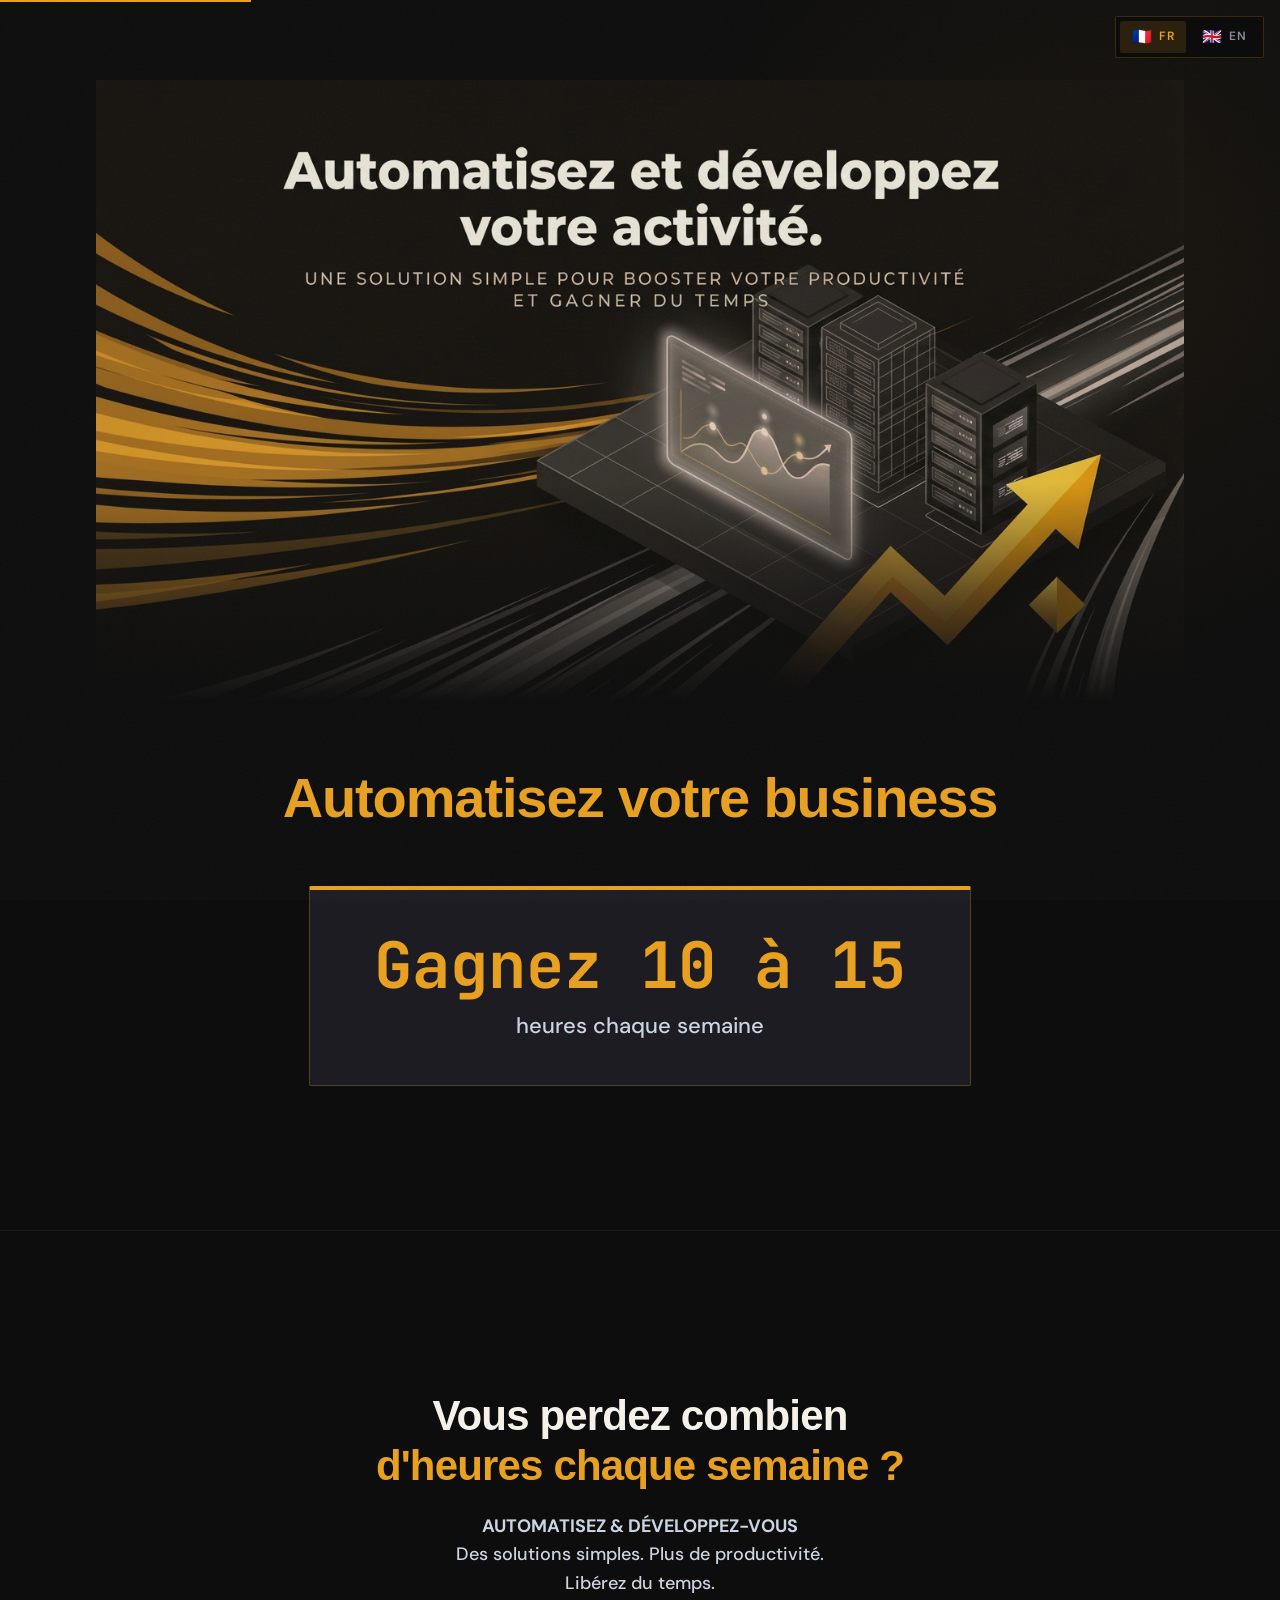
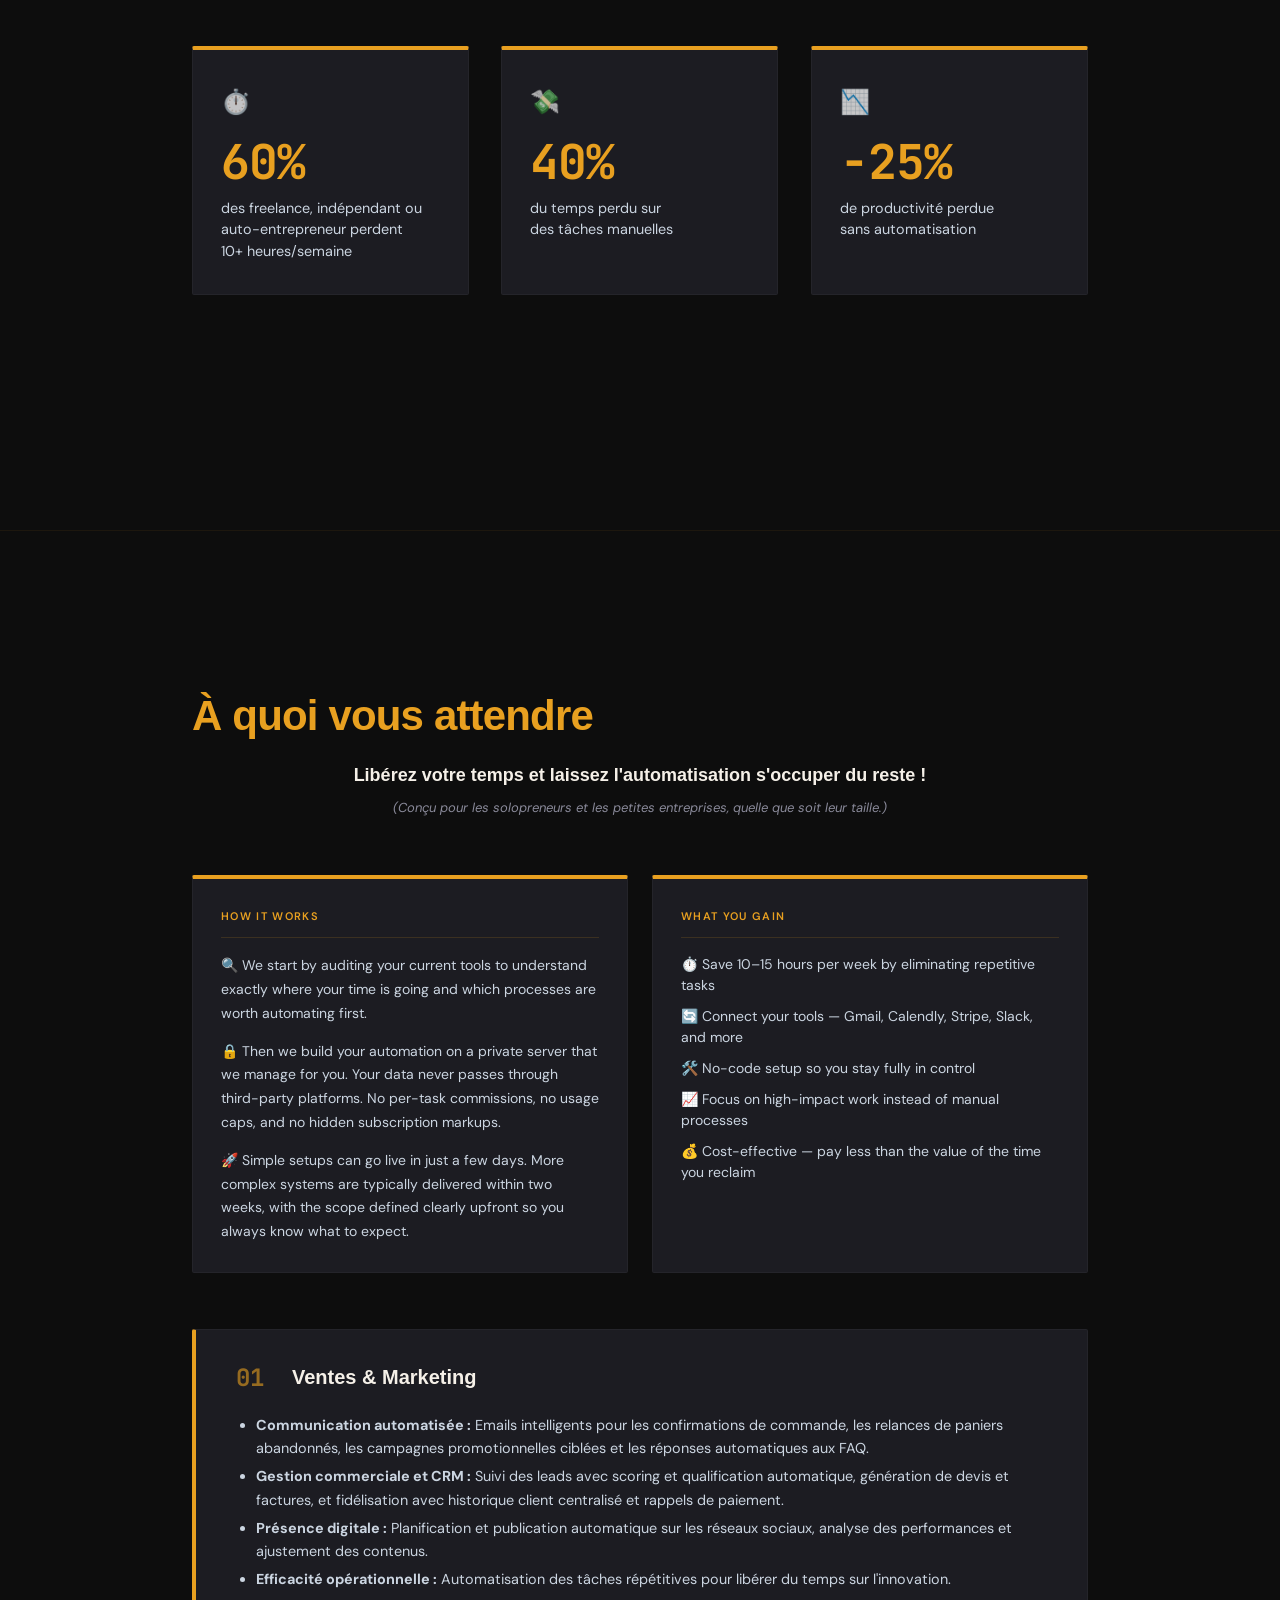
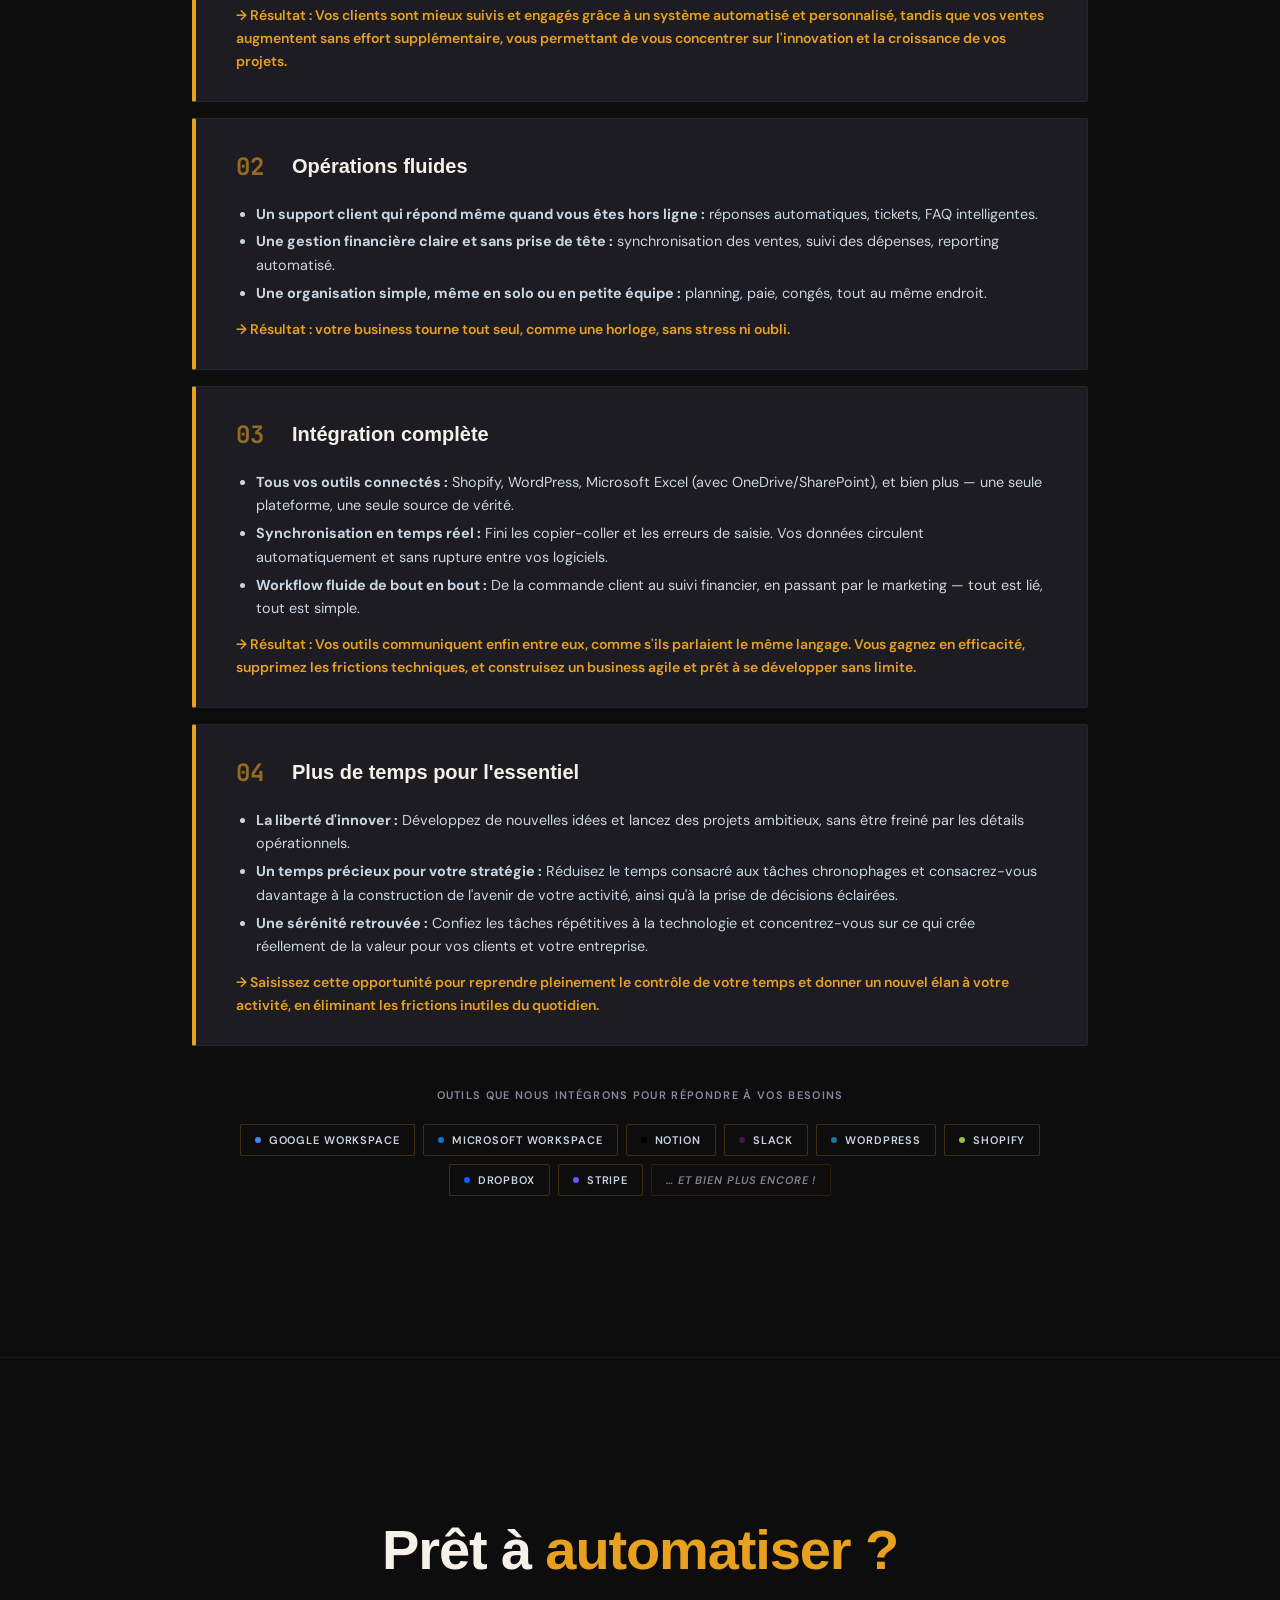
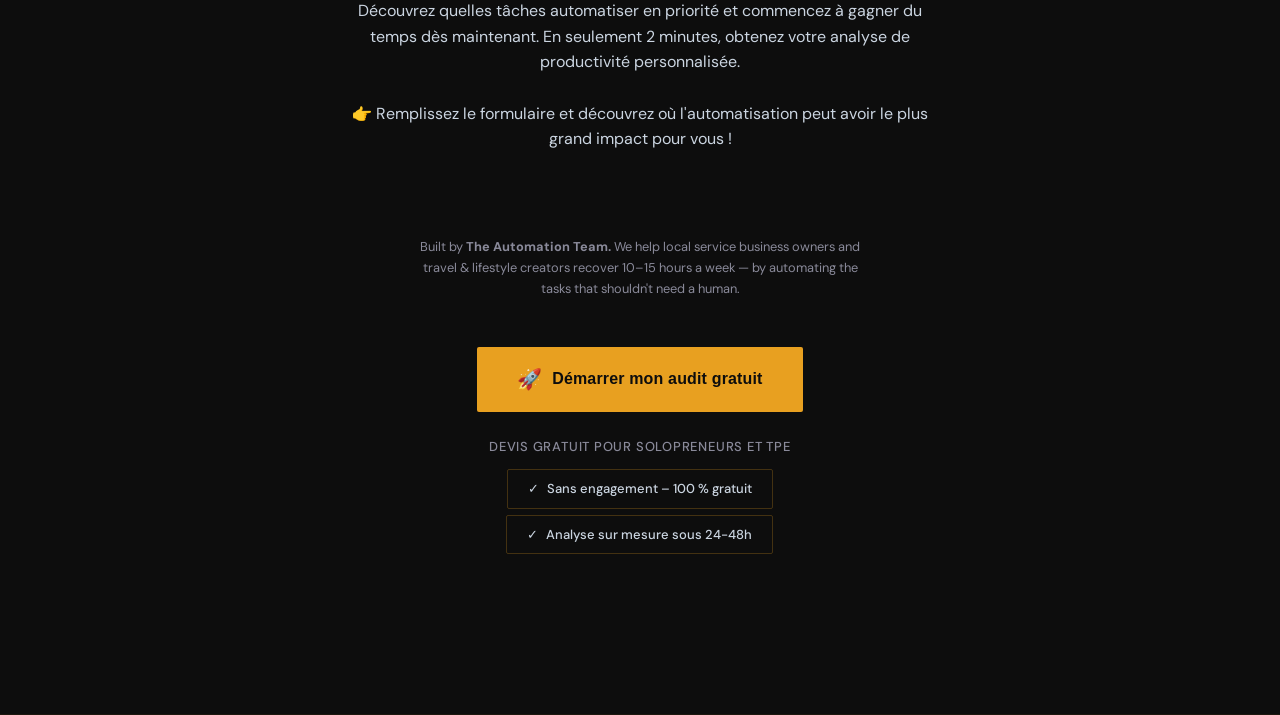
==== commit cc5110ea: "feat: redesign UI, swap hero images, add animations, fix FR/EN parity - Replace hero images with ref" ====
--- a/index.html
+++ b/index.html
@@ -5,42 +5,47 @@
     <meta name="viewport" content="width=device-width, initial-scale=1.0, maximum-scale=5.0, user-scalable=yes, viewport-fit=cover">
     <meta http-equiv="X-UA-Compatible" content="IE=edge">
     <meta name="description" content="Automatisez votre business avec l'IA. Gagnez 10 à 15 heures chaque semaine en automatisant vos ventes, marketing et opérations.">
-    <meta name="theme-color" content="#0f172a">
+    <meta name="theme-color" content="#0D0D0D">
     <title>Automatisez Votre Business - Pitch Complet</title>
     <link rel="preconnect" href="https://fonts.googleapis.com">
     <link rel="preconnect" href="https://fonts.gstatic.com" crossorigin>
-    <link href="https://fonts.googleapis.com/css2?family=Inter:wght@400;500;600;700&display=swap" rel="stylesheet">
+    <link rel="preconnect" href="https://api.fontshare.com" crossorigin>
+    <link href="https://api.fontshare.com/v2/css?f[]=clash-display@700,600,500,400&display=swap" rel="stylesheet">
+    <link href="https://fonts.googleapis.com/css2?family=DM+Sans:ital,opsz,wght@0,9..40,400;0,9..40,500;0,9..40,600;1,9..40,400&family=JetBrains+Mono:wght@400;700&display=swap" rel="stylesheet">
     <link rel="stylesheet" href="lang-toggle.css">
     <link rel="alternate" hreflang="fr" href="./">
     <link rel="alternate" hreflang="en-GB" href="./?lang=en">
     <style>
         /* ============================================
-           CSS RESET & NORMALIZATION
-           ============================================ */
-
-        /* Modern CSS Reset */
+           DESIGN SYSTEM — AUTOPILOTE
+           Sharp, editorial, warm-ink
+           ============================================ */
+        :root {
+            --ink:        #0D0D0D;
+            --steel:      #1C1C22;
+            --steel-2:    #2A2A35;
+            --cream:      #F5F0E8;
+            --amber:      #E8A020;
+            --amber-dim:  rgba(232, 160, 32, 0.12);
+            --amber-mid:  rgba(232, 160, 32, 0.28);
+            --mist:       #8A8A9A;
+            --mist-light: #CBD5E1;
+            --red-dim:    rgba(239, 68, 68, 0.07);
+            --red-border: rgba(239, 68, 68, 0.18);
+            --font-display: 'Clash Display', sans-serif;
+            --font-body:    'DM Sans', sans-serif;
+            --font-mono:    'JetBrains Mono', monospace;
+        }
+
+        /* ============================================
+           CSS RESET
+           ============================================ */
         *, *::before, *::after {
-            margin: 0;
-            padding: 0;
-            box-sizing: border-box;
-        }
-
-        /* Remove default margins */
-        body, h1, h2, h3, h4, p, figure, blockquote, dl, dd {
-            margin: 0;
-        }
-
-        /* Remove list styles on ul, ol elements */
-        ul[role='list'], ol[role='list'] {
-            list-style: none;
-        }
-
-        /* Set core root defaults */
-        html:focus-within {
-            scroll-behavior: smooth;
-        }
-
-        /* Set core body defaults */
+            margin: 0; padding: 0; box-sizing: border-box;
+        }
+        body, h1, h2, h3, h4, p, figure, blockquote, dl, dd { margin: 0; }
+        ul[role='list'], ol[role='list'] { list-style: none; }
+        html:focus-within { scroll-behavior: smooth; }
         body {
             min-height: 100vh;
             text-rendering: optimizeSpeed;
@@ -48,29 +53,12 @@
             -webkit-font-smoothing: antialiased;
             -moz-osx-font-smoothing: grayscale;
         }
-
-        /* A elements that don't have a class get default styles */
-        a:not([class]) {
-            text-decoration-skip-ink: auto;
-        }
-
-        /* Make images easier to work with */
-        img, picture, video, canvas, svg {
-            display: block;
-            max-width: 100%;
-            height: auto;
-        }
-
-        /* Inherit fonts for inputs and buttons */
-        input, button, textarea, select {
-            font: inherit;
-        }
-
-        /* Remove all animations for people who prefer not to see them */
+        a:not([class]) { text-decoration-skip-ink: auto; }
+        img, picture, video, canvas, svg { display: block; max-width: 100%; height: auto; }
+        input, button, textarea, select { font: inherit; }
+
         @media (prefers-reduced-motion: reduce) {
-            html:focus-within {
-                scroll-behavior: auto;
-            }
+            html:focus-within { scroll-behavior: auto; }
             *, *::before, *::after {
                 animation-duration: 0.01ms !important;
                 animation-iteration-count: 1 !important;
@@ -80,892 +68,658 @@
         }
 
         /* ============================================
-           ACCESSIBILITY: SKIP LINK
-           ============================================ */
-
+           ACCESSIBILITY
+           ============================================ */
         .skip-link {
-            position: absolute;
-            top: -40px;
-            left: 0;
-            background: #06b6d4;
-            color: white;
-            padding: 8px 16px;
-            text-decoration: none;
-            z-index: 9999;
-            font-weight: 600;
-        }
-
-        .skip-link:focus {
-            top: 0;
-        }
-
-        /* Visually hidden but accessible to screen readers */
+            position: absolute; top: -40px; left: 0;
+            background: var(--amber); color: var(--ink);
+            padding: 8px 16px; text-decoration: none;
+            z-index: 9999; font-weight: 700;
+        }
+        .skip-link:focus { top: 0; }
+
         .sr-only {
-            position: absolute;
-            width: 1px;
-            height: 1px;
-            padding: 0;
-            margin: -1px;
-            overflow: hidden;
-            clip: rect(0, 0, 0, 0);
-            white-space: nowrap;
-            border-width: 0;
-        }
-
-        /* ============================================
-           BROWSER COMPATIBILITY FIXES
-           ============================================ */
-
-        /* ============================================
-           UX: BASE FONT SIZE & READABILITY
-           ============================================ */
-
-        /* Base font size ≥ 16px for mobile readability */
+            position: absolute; width: 1px; height: 1px;
+            padding: 0; margin: -1px; overflow: hidden;
+            clip: rect(0,0,0,0); white-space: nowrap; border-width: 0;
+        }
+
+        /* ============================================
+           BASE
+           ============================================ */
         html {
-            font-size: 16px; /* Minimum 16px to prevent iOS zoom on input */
+            font-size: 16px;
             max-width: 100vw;
             overflow-x: hidden;
         }
 
         body {
-            font-family: 'Inter', -apple-system, BlinkMacSystemFont, sans-serif;
-            background: #07070d;
-            color: #ffffff;
+            font-family: var(--font-body);
+            background: var(--ink);
+            color: var(--cream);
             overflow-x: hidden;
             max-width: 100vw;
-            /* UX: Optimal line-height for readability */
-            line-height: 1.6;
-            /* Prevent text overflow on mobile */
+            line-height: 1.65;
             word-wrap: break-word;
             overflow-wrap: break-word;
         }
 
-        /* Mobile-first: Slides are fluid and responsive */
+        /* Grain overlay — 4% SVG noise for tactility */
+        body::after {
+            content: '';
+            position: fixed; inset: 0;
+            pointer-events: none; z-index: 9997; opacity: 0.04;
+            background-image: url("data:image/svg+xml,%3Csvg xmlns='http://www.w3.org/2000/svg' width='300' height='300'%3E%3Cfilter id='n'%3E%3CfeTurbulence type='fractalNoise' baseFrequency='0.75' numOctaves='4' stitchTiles='stitch'/%3E%3C/filter%3E%3Crect width='100%25' height='100%25' filter='url(%23n)'/%3E%3C/svg%3E");
+            background-size: 300px 300px;
+        }
+
+        /* ============================================
+           BACKGROUND — Subtle ambient amber glow
+           ============================================ */
+        #bg-gradient-container {
+            position: fixed; inset: 0;
+            z-index: 0; background: var(--ink);
+            overflow: hidden; pointer-events: none;
+        }
+
+        #nebula-glow {
+            position: absolute;
+            width: 70vw; height: 70vw;
+            right: -20vw; top: -15vw;
+            background: radial-gradient(ellipse at center,
+                rgba(232, 160, 32, 0.055) 0%,
+                rgba(232, 160, 32, 0.018) 40%,
+                transparent 68%
+            );
+            pointer-events: none;
+        }
+
+        #main-content { position: relative; z-index: 1; }
+
+        /* ============================================
+           SLIDES
+           ============================================ */
         .slide {
-            width: 100vw;
-            min-height: 100vh;
-            background: linear-gradient(135deg, #0f172a 0%, #1e1b4b 50%, #0f172a 100%);
-            position: relative;
-            overflow: hidden;
+            width: 100vw; min-height: 100vh;
+            background: transparent;
+            position: relative; overflow: hidden;
             page-break-after: always;
-            display: flex;
-            flex-direction: column;
+            display: flex; flex-direction: column;
             padding: 2rem 1.5rem;
-        }
-
-        .gradient-bar {
-            position: absolute;
-            bottom: 0;
-            left: 0;
-            right: 0;
-            height: 8px;
-            background: linear-gradient(90deg, #a855f7 0%, #06b6d4 100%);
-        }
-
-        /* Typography - Mobile-first (responsive rem units) */
+            border-bottom: 1px solid rgba(232, 160, 32, 0.07);
+        }
+
+
+        /* ============================================
+           TYPOGRAPHY
+           ============================================ */
         h1 {
-            font-size: 1.75rem; /* 28px base, scales up on larger screens */
-            font-weight: 700;
-            line-height: 1.2;
-            margin-bottom: 1rem;
+            font-family: var(--font-display);
+            font-size: 1.875rem; font-weight: 700;
+            line-height: 1.15; letter-spacing: -0.02em;
+            margin-bottom: 1rem; color: var(--cream);
         }
 
         h2 {
-            font-size: 1.5rem; /* 24px base */
-            font-weight: 700;
-            line-height: 1.3;
-            margin-bottom: 1.25rem;
+            font-family: var(--font-display);
+            font-size: 1.625rem; font-weight: 700;
+            line-height: 1.2; letter-spacing: -0.02em;
+            margin-bottom: 1.25rem; color: var(--cream);
         }
 
         .gradient-text {
-            background: linear-gradient(90deg, #a855f7 0%, #06b6d4 100%);
-            /* Vendor prefixes for cross-browser compatibility */
-            -webkit-background-clip: text;
-            -webkit-text-fill-color: transparent;
-            -moz-background-clip: text;
-            -moz-text-fill-color: transparent;
-            background-clip: text;
-            /* Fallback for browsers that don't support background-clip: text */
-            color: #a855f7;
+            color: var(--amber);
+            background: none;
+            -webkit-background-clip: unset;
+            -webkit-text-fill-color: var(--amber);
+            background-clip: unset;
         }
 
         .subtitle {
-            font-size: 1rem; /* 16px base */
-            color: #cbd5e1;
-            font-weight: 400;
-            line-height: 1.5;
-        }
-
-        /* Slide 4 CTA — keep subtitle compact regardless of breakpoint */
+            font-size: 1rem; color: var(--mist-light);
+            font-weight: 400; line-height: 1.6;
+        }
+
+        /* Slide 4 CTA — keep subtitle compact */
         [aria-labelledby="slide4-heading"] .subtitle {
             font-size: 1rem !important;
             max-width: 36rem;
-            margin-left: auto;
-            margin-right: auto;
-        }
-
-        /* Slide 1 - With Image (Mobile-first) */
-        .slide-with-image {
-            padding: 0;
-        }
+            margin-left: auto; margin-right: auto;
+        }
+
+        /* ============================================
+           SLIDE 1 — HERO WITH IMAGE
+           ============================================ */
+        .slide-with-image { padding: 0; }
 
         .image-header {
-            width: 100%;
-            aspect-ratio: 2752 / 1536;
-            height: auto;
-            position: relative;
-            overflow: hidden;
+            width: 100%; position: relative;
         }
 
         .image-header img {
-            width: 100%;
-            height: 100%;
-            object-fit: cover;
-            object-position: center center;
+            width: 100%; height: auto; display: block;
+            filter: brightness(0.92);
         }
 
         .image-overlay {
-            position: absolute;
-            bottom: 0;
-            left: 0;
-            width: 100%;
-            height: 150px;
-            background: linear-gradient(to top, #0f172a 0%, transparent 100%);
+            position: absolute; bottom: 0; left: 0;
+            width: 100%; height: 220px;
+            background: linear-gradient(to top, var(--ink) 0%, transparent 100%);
         }
 
         .content-below-image {
-            flex: 1;
-            padding: 2rem 1.5rem; /* Mobile-first padding */
-            display: flex;
-            flex-direction: column;
-            justify-content: center;
-            align-items: center;
-            text-align: center;
+            flex: 1; padding: 2rem 1.5rem;
+            display: flex; flex-direction: column;
+            justify-content: center; align-items: center; text-align: center;
         }
 
         .highlight-box {
-            background: linear-gradient(135deg, rgba(168, 85, 247, 0.2) 0%, rgba(6, 182, 212, 0.2) 100%);
-            border: 3px solid;
-            border-image: linear-gradient(90deg, #a855f7 0%, #06b6d4 100%) 1;
-            border-radius: 20px;
-            padding: 40px 60px;
-            margin-top: 40px;
+            background: var(--steel);
+            border: 1px solid var(--amber-mid);
+            border-top: 4px solid var(--amber);
+            border-radius: 2px;
+            padding: 2rem 3rem; margin-top: 2rem;
         }
 
         .big-number {
-            font-size: 52px;
-            font-weight: 700;
-            background: linear-gradient(90deg, #a855f7 0%, #06b6d4 100%);
-            -webkit-background-clip: text;
-            -webkit-text-fill-color: transparent;
-            background-clip: text;
-            line-height: 1.1;
+            font-family: var(--font-mono);
+            font-size: 3rem; font-weight: 700;
+            color: var(--amber); line-height: 1.1;
         }
 
         .tagline {
-            font-size: 24px;
-            color: #e2e8f0;
-            font-weight: 500;
-            margin-top: 15px;
-        }
-
-        /* Regular Slides (Mobile-first) */
+            font-size: 1.25rem; color: var(--mist-light);
+            font-weight: 500; margin-top: 0.5rem;
+        }
+
+        /* ============================================
+           SLIDE 2 — STATS
+           ============================================ */
         .slide-content {
-            padding: 2rem 1.5rem; /* Mobile padding */
-            display: flex;
-            flex-direction: column;
-            justify-content: center;
+            padding: 2rem 1.5rem;
+            display: flex; flex-direction: column; justify-content: center;
+            max-width: 1100px; margin: 0 auto; width: 100%;
         }
 
         .center-content {
-            display: flex;
-            flex-direction: column;
-            align-items: center;
-            justify-content: center;
-            text-align: center;
-            height: 100%;
-        }
-
-        /* Slide 2 - Stats (Mobile-first: stacked) */
+            display: flex; flex-direction: column;
+            align-items: center; justify-content: center;
+            text-align: center; height: 100%;
+        }
+
         .stats-grid {
+            display: grid; grid-template-columns: 1fr;
+            gap: 1.25rem; margin-top: 2rem;
+        }
+
+        .stat-card {
+            background: var(--steel);
+            border: 1px solid rgba(255, 255, 255, 0.04);
+            border-top: 4px solid var(--amber);
+            border-radius: 2px;
+            padding: 1.75rem 1.5rem; text-align: left;
+            -webkit-backdrop-filter: none; backdrop-filter: none;
+            transition: transform 0.2s ease, box-shadow 0.2s ease;
+        }
+
+        .stat-card:hover {
+            transform: translateY(-4px);
+            box-shadow: 0 12px 40px rgba(232, 160, 32, 0.1);
+        }
+
+        @media (hover: none) {
+            .stat-card:active { transform: scale(0.98); opacity: 0.9; }
+        }
+
+        .stat-icon { font-size: 1.5rem; margin-bottom: 1rem; opacity: 0.75; }
+
+        .stat-value {
+            font-family: var(--font-mono);
+            font-size: 3rem; font-weight: 700;
+            color: var(--amber); margin-bottom: 0.75rem;
+            letter-spacing: -0.02em; line-height: 1;
+        }
+
+        .stat-description {
+            font-size: 0.9rem; color: var(--mist-light);
+            font-weight: 400; line-height: 1.5;
+        }
+
+        /* ============================================
+           SLIDE 3 — BENEFITS
+           ============================================ */
+        .benefits-list {
+            display: flex; flex-direction: column;
+            gap: 0.875rem; margin-top: 1.5rem;
+        }
+
+        .benefit-row {
+            background: var(--steel);
+            border: 1px solid rgba(255, 255, 255, 0.04);
+            border-left: 4px solid var(--amber);
+            border-radius: 2px;
+            padding: 1.5rem 1.25rem;
+            display: flex; align-items: flex-start; gap: 1rem;
+            -webkit-backdrop-filter: none; backdrop-filter: none;
+            transition: transform 0.2s ease, box-shadow 0.2s ease;
+            flex-wrap: wrap;
+        }
+
+        .benefit-row:hover {
+            transform: translateX(4px);
+            box-shadow: -4px 0 20px rgba(232, 160, 32, 0.07);
+        }
+
+        @media (hover: none) {
+            .benefit-row:active { transform: scale(0.99); opacity: 0.95; }
+        }
+
+        .benefit-number {
+            font-family: var(--font-mono);
+            font-size: 1.5rem; font-weight: 700;
+            color: var(--amber); min-width: 2.5rem; opacity: 0.6;
+        }
+
+        .benefit-title {
+            font-family: var(--font-display);
+            font-size: 1.25rem; font-weight: 600;
+            color: var(--cream); margin-bottom: 0.5rem;
+        }
+
+        .benefit-desc {
+            font-size: 0.9rem; color: var(--mist-light);
+            font-weight: 400; line-height: 1.65;
+        }
+
+        .benefit-desc p  { margin: 0 0 0.6em; }
+        .benefit-desc ul { margin: 0.5rem 0; padding-left: 1.25rem; }
+        .benefit-desc li { margin: 4px 0; }
+
+        .benefit-result {
+            margin-top: 0.75rem; font-weight: 600;
+            font-size: 0.875rem; color: var(--amber);
+        }
+
+        .benefit-body { flex: 1; }
+
+        .benefit-header {
+            display: flex; align-items: center;
+            gap: 1rem; margin-bottom: 1rem;
+        }
+
+        .benefit-header .benefit-title { margin-bottom: 0; }
+
+        .slide2-subtitle {
+            font-size: clamp(0.95rem, 1.8vw, 1.15rem);
+            line-height: 1.6; font-weight: 500;
+        }
+
+        .intro-text { text-align: center; margin-bottom: 1.5rem; }
+
+        .intro-tagline {
+            font-family: var(--font-display);
+            font-size: 1.125rem; font-weight: 600;
+            color: var(--cream); margin-bottom: 0.4rem;
+        }
+
+        .intro-subtitle {
+            font-size: 0.8125rem; color: var(--mist); font-style: italic;
+        }
+
+        /* How it works / What you gain — two-column section */
+        .how-it-works-section {
+            display: grid; grid-template-columns: 1fr 1fr;
+            gap: 1.5rem; margin: 2rem 0 1.5rem;
+        }
+
+        .how-it-works-section .hiw-col {
+            background: var(--steel);
+            border: 1px solid rgba(255, 255, 255, 0.04);
+            border-top: 4px solid var(--amber);
+            border-radius: 2px; padding: 1.75rem;
+        }
+
+        .how-it-works-section .hiw-col h3 {
+            font-family: var(--font-body);
+            font-size: 0.6875rem; font-weight: 600;
+            color: var(--amber);
+            text-transform: uppercase; letter-spacing: 0.12em;
+            margin-bottom: 1rem; padding-bottom: 0.75rem;
+            border-bottom: 1px solid rgba(232, 160, 32, 0.15);
+        }
+
+        .how-it-works-section .hiw-col p {
+            font-size: 0.875rem; color: var(--mist-light);
+            line-height: 1.7; margin-bottom: 0.875rem;
+        }
+
+        .how-it-works-section .hiw-col p:last-child { margin-bottom: 0; }
+
+        .how-it-works-section .hiw-col ul {
+            list-style: none; padding: 0; margin: 0;
+            display: flex; flex-direction: column; gap: 0.625rem;
+        }
+
+        .how-it-works-section .hiw-col ul li {
+            font-size: 0.875rem; color: var(--mist-light); line-height: 1.5;
+        }
+
+        @media (max-width: 640px) {
+            .how-it-works-section { grid-template-columns: 1fr; }
+        }
+
+        .intro-bullets {
+            list-style: none; padding: 0; margin: 1rem auto 0;
+            display: inline-flex; flex-direction: column;
+            align-items: flex-start; gap: 0.45rem; text-align: left;
+        }
+        .intro-bullets li { font-size: 0.875rem; color: var(--mist-light); }
+
+        /* ============================================
+           TRUST — Rectangular tool chips
+           ============================================ */
+        .trust-section { margin-top: 2.5rem; text-align: center; }
+
+        .trust-label {
+            font-size: 0.6875rem; color: var(--mist);
+            text-transform: uppercase; letter-spacing: 0.12em;
+            font-weight: 600; margin-bottom: 1.25rem;
+        }
+
+        .tools-row {
+            display: flex; flex-wrap: wrap;
+            justify-content: center; gap: 0.5rem;
+        }
+
+        .tool-badge {
+            display: inline-flex; align-items: center; gap: 0.5rem;
+            background: transparent;
+            border: 1px solid rgba(232, 160, 32, 0.22);
+            border-radius: 2px;
+            padding: 0.375rem 0.875rem;
+            font-size: 0.6875rem; font-weight: 600;
+            color: var(--mist-light);
+            text-transform: uppercase; letter-spacing: 0.08em;
+            transition: background 0.2s ease, border-color 0.2s ease;
+        }
+
+        .tool-badge:hover {
+            background: var(--amber-dim);
+            border-color: var(--amber); color: var(--cream);
+        }
+
+        .tool-dot { width: 6px; height: 6px; border-radius: 50%; flex-shrink: 0; }
+
+        /* ============================================
+           BEFORE / AFTER
+           ============================================ */
+        .before-after {
+            display: grid; grid-template-columns: 1fr 1fr;
+            gap: 1rem; margin: 1.75rem auto 0; max-width: 720px; text-align: left;
+        }
+
+        .before-block, .after-block { border-radius: 2px; padding: 1.25rem 1.5rem; }
+
+        .before-block {
+            background: var(--red-dim);
+            border: 1px solid var(--red-border);
+            border-left: 4px solid rgba(239, 68, 68, 0.45);
+        }
+
+        .after-block {
+            background: var(--amber-dim);
+            border: 1px solid rgba(232, 160, 32, 0.15);
+            border-left: 4px solid var(--amber);
+        }
+
+        .before-label {
+            font-size: 0.6875rem; font-weight: 700;
+            letter-spacing: 0.1em; text-transform: uppercase;
+            color: rgba(239, 68, 68, 0.65); margin-bottom: 0.6rem;
+        }
+
+        .after-label {
+            font-size: 0.6875rem; font-weight: 700;
+            letter-spacing: 0.1em; text-transform: uppercase;
+            color: var(--amber); margin-bottom: 0.6rem;
+        }
+
+        .before-text, .after-text {
+            font-size: 0.8125rem; line-height: 1.65; color: var(--mist-light);
+        }
+
+        @media (max-width: 540px) { .before-after { grid-template-columns: 1fr; } }
+
+        /* ============================================
+           HOW IT WORKS (alt layout)
+           ============================================ */
+        .how-it-works { margin: 2.5rem auto 0; max-width: 1000px; padding: 0 1rem; }
+
+        .how-it-works-grid {
+            display: grid; grid-template-columns: 1fr 1fr;
+            gap: 3rem; text-align: left;
+        }
+
+        .how-it-works-heading {
+            font-family: var(--font-display);
+            font-size: clamp(1rem, 2vw, 1.2rem); font-weight: 700;
+            margin-bottom: 1.25rem; display: inline-block; color: var(--cream);
+        }
+
+        .how-it-works-col p {
+            font-size: 0.875rem; line-height: 1.75;
+            color: var(--mist); margin: 0 0 0.875rem 0;
+        }
+
+        .how-it-works-col p strong { color: var(--mist-light); }
+
+        .how-it-works-list { list-style: none; padding: 0; margin: 0; }
+
+        .how-it-works-list li {
+            font-size: 0.875rem; line-height: 1.6; color: var(--mist-light);
+            padding: 0.65rem 0;
+            border-bottom: 1px solid rgba(255, 255, 255, 0.04);
+        }
+
+        .how-it-works-list li:last-child { border-bottom: none; }
+
+        @media (max-width: 640px) { .how-it-works-grid { grid-template-columns: 1fr; gap: 2rem; } }
+
+        /* ============================================
+           TESTIMONIALS
+           ============================================ */
+        .testimonial-grid {
             display: grid;
-            grid-template-columns: 1fr; /* Mobile: single column */
-            gap: 1.5rem;
-            margin-top: 2rem;
-        }
-
-        .stat-card {
-            background: rgba(30, 27, 75, 0.6);
-            border: 2px solid rgba(6, 182, 212, 0.3);
-            border-radius: 1rem;
-            padding: 2rem 1.5rem; /* Mobile-first */
-            text-align: center;
-            /* Vendor prefixes for backdrop-filter (Safari/iOS support) */
-            -webkit-backdrop-filter: blur(10px);
-            backdrop-filter: blur(10px);
-            transition: all 0.3s ease;
-        }
-
-        .stat-card:hover {
-            border-color: #06b6d4;
-            transform: translateY(-8px);
-            box-shadow: 0 20px 60px rgba(6, 182, 212, 0.4);
-        }
-
-        /* UX: Touch feedback for mobile */
-        @media (hover: none) {
-            .stat-card:active {
-                transform: scale(0.98);
-                opacity: 0.9;
-            }
-        }
-
-        .stat-icon {
-            font-size: 48px;
-            margin-bottom: 20px;
-        }
-
-        .stat-value {
-            font-size: 52px;
-            font-weight: 700;
-            background: linear-gradient(90deg, #a855f7 0%, #06b6d4 100%);
-            -webkit-background-clip: text;
-            -webkit-text-fill-color: transparent;
-            background-clip: text;
-            margin-bottom: 15px;
-        }
-
-        .stat-description {
-            font-size: 16px;
-            color: #cbd5e1;
-            font-weight: 500;
-            line-height: 1.4;
-        }
-
-        /* Slide 3 - Benefits (Mobile-first) */
-        .benefits-list {
-            display: flex;
-            flex-direction: column;
-            gap: 1rem;
-            margin-top: 1.5rem;
-        }
-
-        .benefit-row {
-            background: rgba(30, 27, 75, 0.6);
-            border: 2px solid rgba(168, 85, 247, 0.3);
-            border-radius: 1rem;
-            padding: 1.5rem 1.25rem; /* Mobile-first: smaller padding */
-            display: flex;
-            align-items: flex-start; /* Better for mobile wrapping */
-            gap: 1rem;
-            /* Vendor prefixes for backdrop-filter */
-            -webkit-backdrop-filter: blur(10px);
-            backdrop-filter: blur(10px);
-            transition: all 0.3s ease;
-            flex-wrap: wrap; /* Allow wrapping on small screens */
-        }
-
-        .benefit-row:hover {
-            border-color: #a855f7;
-            transform: translateX(15px);
-            box-shadow: 0 15px 50px rgba(168, 85, 247, 0.4);
-        }
-
-        /* UX: Touch feedback for mobile */
-        @media (hover: none) {
-            .benefit-row:active {
-                transform: scale(0.98);
-                opacity: 0.95;
-            }
-        }
-
-        .benefit-number {
-            font-size: 36px;
-            font-weight: 700;
-            background: linear-gradient(90deg, #a855f7 0%, #06b6d4 100%);
-            -webkit-background-clip: text;
-            -webkit-text-fill-color: transparent;
-            background-clip: text;
-            min-width: 60px;
-        }
-
-        .benefit-title {
-            font-size: 24px;
-            font-weight: 700;
-            color: #ffffff;
-            margin-bottom: 8px;
-        }
-
-        .benefit-desc {
-            font-size: 16px;
-            color: #cbd5e1;
-            font-weight: 400;
-            line-height: 1.5;
-        }
-
-        .benefit-desc ul {
-            margin: 8px 0;
-            padding-left: 20px;
-        }
-
-        .benefit-desc li {
-            margin: 3px 0;
-        }
-
-        .benefit-result {
-            margin-top: 8px;
-            font-weight: 500;
-            color: #06b6d4;
-        }
-
-        .intro-text {
-            text-align: center;
-            margin-bottom: 15px;
-        }
-
-        .intro-tagline {
-            font-size: 18px;
-            font-weight: 600;
-            color: #ffffff;
-            margin-bottom: 6px;
-        }
-
-        .intro-subtitle {
-            font-size: 13px;
-            color: #94a3b8;
-            font-style: italic;
-        }
-
-        /* Trust Signals - Tool Logos */
-        .trust-section {
-            margin-top: 2.5rem;
-            text-align: center;
-        }
-
-        .trust-label {
-            font-size: 13px;
-            color: #64748b;
-            text-transform: uppercase;
-            letter-spacing: 2px;
-            font-weight: 600;
-            margin-bottom: 1.25rem;
-        }
-
-        .tools-row {
-            display: flex;
-            flex-wrap: wrap;
-            justify-content: center;
-            gap: 0.75rem;
-        }
-
-        .tool-badge {
-            display: inline-flex;
-            align-items: center;
-            gap: 0.5rem;
-            background: rgba(255, 255, 255, 0.05);
-            border: 1px solid rgba(255, 255, 255, 0.1);
-            border-radius: 999px;
-            padding: 0.5rem 1rem;
-            font-size: 0.8125rem;
-            color: #e2e8f0;
-            font-weight: 500;
-            transition: all 0.3s ease;
-            -webkit-backdrop-filter: blur(8px);
-            backdrop-filter: blur(8px);
-        }
-
-        .tool-badge:hover {
-            background: rgba(168, 85, 247, 0.15);
-            border-color: rgba(168, 85, 247, 0.4);
+            grid-template-columns: repeat(auto-fit, minmax(220px, 1fr));
+            gap: 1rem; margin: 1.75rem auto 0; max-width: 860px; text-align: left;
+        }
+
+        .testimonial-card {
+            background: var(--steel);
+            border: 1px solid rgba(255, 255, 255, 0.04);
+            border-top: 4px solid var(--amber);
+            border-radius: 2px; padding: 1.5rem; position: relative;
+        }
+
+        .testimonial-card::before {
+            content: '\201C';
+            position: absolute; top: 0.25rem; left: 1rem;
+            font-family: var(--font-display); font-size: 3rem;
+            color: var(--amber); opacity: 0.35; line-height: 1;
+        }
+
+        .testimonial-quote {
+            font-size: 0.8125rem; line-height: 1.7;
+            color: var(--mist-light); margin-bottom: 1rem;
+            font-style: italic; padding-top: 1.25rem;
+        }
+
+        .testimonial-author {
+            font-size: 0.6875rem; font-weight: 600; color: var(--amber);
+            text-transform: uppercase; letter-spacing: 0.06em;
+        }
+
+        /* ============================================
+           FOUNDER NOTE
+           ============================================ */
+        .founder-note {
+            font-size: 0.8rem; color: var(--mist);
+            margin-top: 1.75rem; margin-bottom: 0;
+            max-width: 460px; margin-left: auto; margin-right: auto;
+            line-height: 1.65; text-align: center;
+        }
+
+        /* ============================================
+           GRATUIT BADGES
+           ============================================ */
+        .gratuit-title {
+            font-size: 0.8125rem; color: var(--mist);
+            margin-top: 1.5rem; margin-bottom: 0.375rem;
+            font-weight: 500; text-transform: uppercase;
+            letter-spacing: 0.06em;
+        }
+
+        .gratuit-badge {
+            display: inline-flex; align-items: center; gap: 0.5rem;
+            background: transparent;
+            border: 1px solid rgba(232, 160, 32, 0.25);
+            border-radius: 2px; padding: 0.5rem 1.25rem;
+            font-size: 0.8125rem; color: var(--mist-light);
+            font-weight: 500; margin-top: 0.375rem;
+        }
+
+        /* ============================================
+           CTA BUTTON
+           ============================================ */
+        .cta-container {
+            display: flex; flex-direction: column;
+            align-items: center; text-align: center; margin-top: 3rem;
+        }
+
+        .form-button {
+            display: inline-flex; align-items: center;
+            justify-content: center; gap: 0.625rem;
+            background: var(--amber); color: var(--ink);
+            font-family: var(--font-display);
+            font-size: 1rem; font-weight: 700;
+            padding: 1rem 2.5rem; min-height: 3rem;
+            border-radius: 2px; text-decoration: none;
+            letter-spacing: 0.01em;
+            transition: background 0.2s ease, box-shadow 0.2s ease, transform 0.15s ease;
+            cursor: pointer; user-select: none;
+            -webkit-tap-highlight-color: transparent; border: none;
+        }
+
+        .form-button:hover {
+            background: #F0B030;
+            box-shadow: 0 8px 32px rgba(232, 160, 32, 0.28);
             transform: translateY(-2px);
         }
 
-        .tool-dot {
-            width: 8px;
-            height: 8px;
-            border-radius: 50%;
-            flex-shrink: 0;
-        }
-
-        /* Gratuit badge */
-        .gratuit-title {
-            font-size: 0.875rem;
-            color: #94a3b8;
-            margin-top: 1.5rem;
-            margin-bottom: 0.25rem;
-            font-weight: 500;
-        }
-
-        .gratuit-badge {
-            display: inline-flex;
-            align-items: center;
-            gap: 0.5rem;
-            background: rgba(6, 182, 212, 0.1);
-            border: 1px solid rgba(6, 182, 212, 0.3);
-            border-radius: 999px;
-            padding: 0.625rem 1.5rem;
-            font-size: 0.875rem;
-            color: #06b6d4;
-            font-weight: 600;
-            margin-top: 0.5rem;
-        }
-
-        .cta-container {
-            display: flex;
-            flex-direction: column;
-            align-items: center;
-        }
-
-        /* Slide 4 - CTA */
-        .cta-container {
-            text-align: center;
-            margin-top: 60px;
-        }
-
-        /* ============================================
-           UX: TOUCH-FRIENDLY BUTTON (Min 48x48px)
-           ============================================ */
-
-        .form-button {
-            display: inline-block;
-            background: linear-gradient(135deg, #a855f7 0%, #06b6d4 100%);
-            color: #ffffff;
-            font-size: 1.125rem; /* 18px - readable */
-            font-weight: 700;
-            padding: 1rem 2rem; /* 16px 32px - ensures min 48px height */
-            min-height: 3rem; /* 48px minimum touch target */
-            border-radius: 0.75rem;
-            text-decoration: none;
-            box-shadow: 0 15px 50px rgba(168, 85, 247, 0.5);
-            transition: all 0.3s ease;
-            /* Better touch interaction */
-            cursor: pointer;
-            user-select: none;
-            -webkit-tap-highlight-color: rgba(168, 85, 247, 0.3);
-            /* Center text */
-            display: inline-flex;
-            align-items: center;
-            justify-content: center;
-            gap: 0.5rem;
-        }
-
-        .form-button:hover {
-            transform: scale(1.05) translateY(-5px);
-            box-shadow: 0 25px 70px rgba(168, 85, 247, 0.7);
-        }
-
-        .form-button:active {
-            transform: scale(0.98) translateY(-2px);
-        }
-
-        .form-button:focus {
-            outline: 3px solid #06b6d4;
-            outline-offset: 2px;
-        }
-
-        .form-button:focus:not(:focus-visible) {
-            outline: none;
-        }
+        .form-button:active { transform: translateY(0); }
 
         .form-button:focus-visible {
-            outline: 3px solid #06b6d4;
-            outline-offset: 2px;
-        }
-
-        .cta-icon {
-            font-size: 24px;
-            margin-right: 10px;
-        }
+            outline: 2px solid var(--amber); outline-offset: 3px;
+        }
+
+        .form-button:focus:not(:focus-visible) { outline: none; }
+
+        .cta-icon { font-size: 1.25rem; margin-right: 0; }
 
         .urgency-text {
-            font-size: 16px;
-            color: #fbbf24;
-            font-weight: 600;
-            margin-top: 40px;
-        }
-
-        /* Animations */
-        @keyframes fadeIn {
-            from {
-                opacity: 0;
-                transform: translateY(20px);
-            }
-            to {
-                opacity: 1;
-                transform: translateY(0);
-            }
-        }
-
-        @keyframes slideInLeft {
-            from {
-                opacity: 0;
-                transform: translateX(-50px);
-            }
-            to {
-                opacity: 1;
-                transform: translateX(0);
-            }
-        }
-
-        @keyframes slideInRight {
-            from {
-                opacity: 0;
-                transform: translateX(50px);
-            }
-            to {
-                opacity: 1;
-                transform: translateX(0);
-            }
-        }
-
-        @keyframes pulse {
-            0%, 100% {
-                box-shadow: 0 15px 50px rgba(168, 85, 247, 0.5);
-            }
-            50% {
-                box-shadow: 0 15px 70px rgba(168, 85, 247, 0.8);
-            }
-        }
-
-        @keyframes countUp {
-            from {
-                opacity: 0;
-                transform: scale(0.5);
-            }
-            to {
-                opacity: 1;
-                transform: scale(1);
-            }
-        }
-
-        /* Apply animations to elements */
-        .slide {
-            animation: fadeIn 0.8s ease-out;
-        }
-
-        .image-header {
-            animation: fadeIn 1s ease-out;
-        }
-
-        .content-below-image h1 {
-            animation: fadeIn 1s ease-out 0.3s both;
-        }
-
-        .content-below-image .subtitle {
-            animation: fadeIn 1s ease-out 0.5s both;
-        }
-
-        .highlight-box {
-            animation: fadeIn 1s ease-out 0.7s both;
-        }
-
-        .stat-card {
-            animation: slideInLeft 0.8s ease-out both;
-        }
-
-        .stat-card:nth-child(1) {
-            animation-delay: 0.2s;
-        }
-
-        .stat-card:nth-child(2) {
-            animation-delay: 0.4s;
-        }
-
-        .stat-card:nth-child(3) {
-            animation-delay: 0.6s;
-        }
-
-        .stat-value {
-            animation: countUp 0.6s ease-out both;
-        }
-
-        .benefit-row {
-            animation: slideInRight 0.8s ease-out both;
-        }
-
-        .benefit-row:nth-child(1) {
-            animation-delay: 0.2s;
-        }
-
-        .benefit-row:nth-child(2) {
-            animation-delay: 0.4s;
-        }
-
-        .benefit-row:nth-child(3) {
-            animation-delay: 0.6s;
-        }
-
-        .benefit-row:nth-child(4) {
-            animation-delay: 0.8s;
-        }
-
-        .form-button {
-            animation: pulse 2s ease-in-out infinite;
-        }
-
-        .intro-text {
-            animation: fadeIn 1s ease-out 0.2s both;
-        }
-
-        /* Enhanced hover effects */
-        .stat-card {
-            transition: all 0.4s cubic-bezier(0.175, 0.885, 0.32, 1.275);
-        }
-
-        .benefit-row {
-            transition: all 0.4s cubic-bezier(0.175, 0.885, 0.32, 1.275);
-        }
+            font-size: 0.875rem; color: var(--amber);
+            font-weight: 500; margin-top: 1.5rem;
+        }
+
+        /* ============================================
+           ANIMATIONS — Staggered reveals
+           ============================================ */
+        @keyframes revealUp {
+            from { opacity: 0; transform: translateY(16px); }
+            to   { opacity: 1; transform: translateY(0); }
+        }
+
+        .image-header { animation: revealUp 0.7s ease-out; }
+        .content-below-image h1 { animation: revealUp 0.7s ease-out 0.2s both; }
+        .content-below-image .subtitle { animation: revealUp 0.7s ease-out 0.35s both; }
+        .highlight-box { animation: revealUp 0.7s ease-out 0.5s both; }
+
+        /* ============================================
+           SCROLL REVEAL — IntersectionObserver driven
+           ============================================ */
+        .sr {
+            opacity: 0;
+            transform: translateY(20px);
+            transition: opacity 0.65s cubic-bezier(0.16, 1, 0.3, 1) var(--d, 0s),
+                        transform 0.65s cubic-bezier(0.16, 1, 0.3, 1) var(--d, 0s);
+            will-change: opacity, transform;
+        }
+        .sr.in { opacity: 1; transform: none; }
+
+        /* Stagger delays */
+        .stat-card:nth-child(1) { --d: 0s; }
+        .stat-card:nth-child(2) { --d: 0.1s; }
+        .stat-card:nth-child(3) { --d: 0.2s; }
+
+        .benefit-row:nth-child(1) { --d: 0s; }
+        .benefit-row:nth-child(2) { --d: 0.12s; }
+        .benefit-row:nth-child(3) { --d: 0.24s; }
+        .benefit-row:nth-child(4) { --d: 0.36s; }
+
+        /* CTA — subtle breathing glow to draw the eye */
+        @keyframes pulse-glow {
+            0%, 100% { box-shadow: 0 8px 32px rgba(232, 160, 32, 0.28); }
+            50%       { box-shadow: 0 8px 52px rgba(232, 160, 32, 0.55); }
+        }
+        .form-button { animation: pulse-glow 2.8s ease-in-out infinite; }
+        .form-button:hover { animation: none; }
 
         @media print {
-            .slide {
-                page-break-after: always;
-                animation: none;
-            }
-
-            .stat-card,
-            .benefit-row,
-            .form-button,
-            h1, .subtitle, .highlight-box {
-                animation: none !important;
-            }
-        }
-
-        @media (prefers-reduced-motion: reduce) {
-            *,
-            *::before,
-            *::after {
-                animation-duration: 0.01ms !important;
-                animation-iteration-count: 1 !important;
-                transition-duration: 0.01ms !important;
-            }
-        }
-
-        /* ============================================
-           RESPONSIVE MEDIA QUERIES (Mobile-First)
-           ============================================ */
-
-        /* Small Mobile: 320-374px (iPhone SE, small phones) */
+            .slide { page-break-after: always; }
+            * { animation: none !important; transition: none !important; }
+        }
+
+        /* ============================================
+           RESPONSIVE (Mobile-first)
+           ============================================ */
         @media (max-width: 374px) {
-            html {
-                font-size: 14px; /* Reduce base size for very small screens */
-            }
-
-            .slide {
-                padding: 1.5rem 1rem;
-            }
-
-            h1 {
-                font-size: 1.5rem; /* 21px on small screens */
-            }
-
-            h2 {
-                font-size: 1.25rem; /* 17.5px on small screens */
-            }
-
-            .subtitle {
-                font-size: 0.875rem; /* 12.25px on small screens */
-            }
-
-            .big-number {
-                font-size: 2rem; /* Smaller on tiny screens */
-            }
-
-            .benefit-row {
-                padding: 1rem;
-                gap: 0.75rem;
-            }
-        }
-
-        /* Tablet: 768px and up */
+            html { font-size: 14px; }
+            .slide { padding: 1.5rem 1rem; }
+            h1 { font-size: 1.5rem; }
+            h2 { font-size: 1.25rem; }
+            .subtitle { font-size: 0.875rem; }
+            .big-number { font-size: 2rem; }
+            .benefit-row { padding: 1rem; gap: 0.75rem; }
+        }
+
         @media (min-width: 768px) {
-            html {
-                font-size: 18px; /* Increase base font size */
-            }
-
-            .slide {
-                padding: 3rem 2.5rem;
-            }
-
-            h1 {
-                font-size: 2.5rem; /* 45px */
-            }
-
-            h2 {
-                font-size: 2rem; /* 36px */
-            }
-
-            .subtitle {
-                font-size: 1.25rem; /* 22.5px */
-            }
-
-            .content-below-image {
-                padding: 3rem 2.5rem;
-            }
-
-            .big-number {
-                font-size: 3rem; /* 54px */
-            }
-
-            .tagline {
-                font-size: 1.5rem; /* 27px */
-            }
-
-            .stats-grid {
-                grid-template-columns: repeat(3, 1fr);
-                gap: 2rem;
-            }
-
-            .benefit-row {
-                padding: 2rem 3rem;
-            }
-        }
-
-        /* Desktop: 1024px and up */
+            .slide { padding: 4rem 3rem; }
+            h1 { font-size: 3rem; }
+            h2 { font-size: 2.25rem; }
+            .subtitle { font-size: 1.125rem; }
+            .content-below-image { padding: 3rem 2.5rem; }
+            .big-number { font-size: 3.5rem; }
+            .tagline { font-size: 1.375rem; }
+            .stats-grid { grid-template-columns: repeat(3, 1fr); gap: 1.5rem; }
+            .benefit-row { padding: 1.75rem 2rem; }
+        }
+
         @media (min-width: 1024px) {
-            html {
-                font-size: 16px; /* Reset to 16px for precise control */
-            }
-
-            .slide {
-                padding: 4rem 5rem;
-            }
-
-            h1 {
-                font-size: 3.125rem; /* 50px - original size */
-                margin-bottom: 1.5625rem;
-            }
-
-            h2 {
-                font-size: 2.125rem; /* 34px */
-                margin-bottom: 1.875rem;
-            }
-
-            .subtitle {
-                font-size: 1.5rem; /* 24px */
-            }
-
-            .content-below-image {
-                padding: 3.75rem 7.5rem; /* 60px 120px */
-            }
-
-            .highlight-box {
-                padding: 2.5rem 3.75rem; /* 40px 60px */
-                margin-top: 2.5rem;
-            }
-
-            .big-number {
-                font-size: 3.25rem; /* 52px */
-            }
-
-            .tagline {
-                font-size: 1.5rem; /* 24px */
-            }
-
-            .slide-content {
-                padding: 6.25rem 7.5rem; /* 100px 120px - original */
-            }
-
-            .stats-grid {
-                gap: 2.5rem;
-                margin-top: 3.75rem;
-            }
-
-            .stat-card {
-                padding: 2.5rem 1.875rem; /* 40px 30px */
-            }
-
-            .benefits-list {
-                gap: 1.25rem;
-                margin-top: 2.5rem;
-            }
-
-            .benefit-row {
-                padding: 1.5625rem 2.5rem; /* 25px 40px */
-            }
-        }
-
-        /* Large Desktop: 1440px and up */
+            .slide { padding: 5rem 6rem; }
+            h1 { font-size: 3.5rem; }
+            h2 { font-size: 2.625rem; }
+            .content-below-image { padding: 4rem 8rem; }
+            .highlight-box { padding: 2.5rem 4rem; margin-top: 2.5rem; }
+            .big-number { font-size: 4rem; }
+            .slide-content { padding: 5rem 6rem; }
+            .stats-grid { gap: 2rem; margin-top: 3rem; }
+            .stat-card { padding: 2rem 1.75rem; }
+            .benefits-list { gap: 1rem; margin-top: 2rem; }
+            .benefit-row { padding: 1.75rem 2.5rem; }
+        }
+
         @media (min-width: 1440px) {
-            .slide {
-                max-width: 1920px;
-                margin: 0 auto;
-            }
-        }
-
-        /* ============================================
-           ANIMATED GRADIENT BACKGROUND (full page)
-           ============================================ */
-
-        /* Fixed dark background container */
-        #bg-gradient-container {
-            position: fixed;
-            top: 0;
-            left: 0;
-            width: 100vw;
-            height: 100vh;
-            z-index: 0;
-            background: #07070d;
-            overflow: hidden;
-        }
-
-        /* Central purple/violet nebula — concentrated elliptical glow */
-        #nebula-glow {
-            position: absolute;
-            width: 160%;
-            height: 80%;
-            left: -30%;
-            top: 20%;
-            background: radial-gradient(ellipse at 50% 55%,
-                rgba(130, 40, 210, 0.62) 0%,
-                rgba(100, 30, 180, 0.40) 25%,
-                rgba(70,  20, 140, 0.18) 50%,
-                transparent 68%
-            );
-            filter: blur(55px);
-            animation: nebula-breathe 9s ease-in-out infinite;
-            pointer-events: none;
-        }
-
-        @keyframes nebula-breathe {
-            0%, 100% { opacity: 0.80; transform: scale(1);    }
-            50%       { opacity: 1.00; transform: scale(1.06); }
-        }
-
-        /* Subtle mouse-following glow */
-        #g-interactive {
-            position: absolute;
-            width: 500px;
-            height: 500px;
-            border-radius: 50%;
-            background: radial-gradient(circle at center,
-                rgba(168, 85, 247, 0.10) 0%,
-                transparent 70%
-            );
-            transform: translate(-50%, -50%);
-            pointer-events: none;
-        }
-
-        /* Twinkling star dots — cyan, purple, white */
-        .aurora-star {
-            position: absolute;
-            border-radius: 50%;
-            animation: star-twinkle ease-in-out infinite;
-        }
-
-        @keyframes star-twinkle {
-            0%, 100% { opacity: 0;   transform: scale(0.6); }
-            50%       { opacity: 1;   transform: scale(1);   }
-        }
-
-        /* All content above the fixed background */
-        #main-content {
-            position: relative;
-            z-index: 1;
-        }
-
-        /* Slides transparent — gradient shows through */
-        .slide {
-            background: transparent;
+            .slide { max-width: 1920px; margin: 0 auto; }
         }
 
     </style>
@@ -981,10 +735,9 @@
         </button>
     </nav>
 
-    <!-- Dark nebula background (fixed, full page) -->
+    <!-- Ambient background (fixed, full page) -->
     <div id="bg-gradient-container" aria-hidden="true">
         <div id="nebula-glow"></div>
-        <div id="g-interactive"></div>
     </div>
     <!-- Skip to main content link for keyboard users -->
     <a href="#main-content" class="skip-link" data-i18n="skip-link">Passer au contenu principal</a>
@@ -996,18 +749,18 @@
         <!-- Image at Top -->
         <div class="image-header">
             <img
-                src="automatisez.png"
-                data-src-fr="automatisez.png"
-                data-src-en="automatizer.jpg"
+                src="automatisez_refined_v2_1.jpg"
+                data-src-fr="automatisez_refined_v2_1.jpg"
+                data-src-en="refined_automatizer_1.jpg"
                 alt="Automatisez et développez votre activité - Solutions d'automatisation IA"
                 data-alt-fr="Automatisez et développez votre activité - Solutions d'automatisation IA"
                 data-alt-en="Automate and grow your business – AI Automation Solutions"
-                data-width-fr="2752" data-height-fr="1536"
-                data-width-en="1024" data-height-en="559"
+                data-width-fr="1344" data-height-fr="768"
+                data-width-en="1344" data-height-en="768"
                 loading="eager"
                 decoding="async"
-                width="2752"
-                height="1536">
+                width="1344"
+                height="768">
             <div class="image-overlay"></div>
         </div>
 
@@ -1021,7 +774,6 @@
                 <div class="tagline" data-i18n="slide1-tagline">heures chaque semaine</div>
             </div>
         </div>
-        <div class="gradient-bar" role="presentation" aria-hidden="true"></div>
     </section>
 
     <!-- SLIDE 2: VOUS PERDEZ COMBIEN D'HEURES CHAQUE SEMAINE -->
@@ -1033,34 +785,33 @@
                 <span class="gradient-text">d'heures chaque semaine ?</span>
             </h2>
 
-            <p class="subtitle" style="font-size: clamp(0.95rem, 1.8vw, 1.15rem); line-height: 1.6; font-weight: 500;" data-i18n="slide2-subtitle">
-                <strong>AUTOMATISEZ & DÉVELOPPEZ-VOUS</strong><br>
+            <p class="subtitle slide2-subtitle" data-i18n="slide2-subtitle">
+                <strong>AUTOMATISEZ &amp; DÉVELOPPEZ-VOUS</strong><br>
                 Des solutions simples. Plus de productivité.<br>
                 Libérez du temps.
             </p>
             </div>
 
             <div class="stats-grid">
-                <div class="stat-card">
+                <div class="stat-card sr">
                     <div class="stat-icon">⏱️</div>
-                    <div class="stat-value">73%</div>
+                    <div class="stat-value">60%</div>
                     <div class="stat-description" data-i18n="stat1-desc">des freelance, indépendant ou auto-entrepreneur perdent<br>10+ heures/semaine</div>
                 </div>
 
-                <div class="stat-card">
+                <div class="stat-card sr">
                     <div class="stat-icon">💸</div>
                     <div class="stat-value">40%</div>
                     <div class="stat-description" data-i18n="stat2-desc">du temps perdu sur<br>des tâches manuelles</div>
                 </div>
 
-                <div class="stat-card">
+                <div class="stat-card sr">
                     <div class="stat-icon">📉</div>
                     <div class="stat-value">-25%</div>
                     <div class="stat-description" data-i18n="stat3-desc">de productivité perdue<br>sans automatisation</div>
                 </div>
             </div>
         </div>
-        <div class="gradient-bar" role="presentation" aria-hidden="true"></div>
     </section>
 
     <!-- SLIDE 3: À QUOI VOUS ATTENDRE -->
@@ -1070,17 +821,38 @@
                 <span class="gradient-text">À quoi vous attendre</span>
             </h2>
 
-            <div class="intro-text">
+            <div class="intro-text sr">
                 <p class="intro-tagline" data-i18n="slide3-intro-tagline">Libérez votre temps et laissez l'automatisation s'occuper du reste !</p>
                 <p class="intro-subtitle" data-i18n="slide3-intro-subtitle">(Conçu pour les solopreneurs et les petites entreprises, quelle que soit leur taille.)</p>
             </div>
 
+            <div class="how-it-works-section sr">
+                <div class="hiw-col">
+                    <h3 data-i18n="hiw-title">How It Works</h3>
+                    <div data-i18n="hiw-body">
+                        <p>🔍 We start by auditing your current tools to understand exactly where your time is going and which processes are worth automating first.</p>
+                        <p>🔒 Then we build your automation on a private server that we manage for you. Your data never passes through third-party platforms. No per-task commissions, no usage caps, and no hidden subscription markups.</p>
+                        <p>🚀 Simple setups can go live in just a few days. More complex systems are typically delivered within two weeks, with the scope defined clearly upfront so you always know what to expect.</p>
+                    </div>
+                </div>
+                <div class="hiw-col">
+                    <h3 data-i18n="wyg-title">What You Gain</h3>
+                    <ul data-i18n="wyg-list">
+                        <li>⏱️ Save 10–15 hours per week by eliminating repetitive tasks</li>
+                        <li>🔄 Connect your tools — Gmail, Calendly, Stripe, Slack, and more</li>
+                        <li>🛠️ No-code setup so you stay fully in control</li>
+                        <li>📈 Focus on high-impact work instead of manual processes</li>
+                        <li>💰 Cost-effective — pay less than the value of the time you reclaim</li>
+                    </ul>
+                </div>
+            </div>
+
             <div class="benefits-list">
-                <div class="benefit-row">
-                    <div style="flex: 1;">
-                        <div style="display: flex; align-items: center; gap: 1rem; margin-bottom: 1rem;">
+                <div class="benefit-row sr">
+                    <div class="benefit-body">
+                        <div class="benefit-header">
                             <div class="benefit-number">01</div>
-                            <div class="benefit-title" style="margin-bottom: 0;" data-i18n="benefit01-title">Ventes & Marketing</div>
+                            <div class="benefit-title" data-i18n="benefit01-title">Ventes &amp; Marketing</div>
                         </div>
                         <div class="benefit-desc" data-i18n="benefit01-desc">
                             <ul>
@@ -1094,11 +866,11 @@
                     </div>
                 </div>
 
-                <div class="benefit-row">
-                    <div style="flex: 1;">
-                        <div style="display: flex; align-items: center; gap: 1rem; margin-bottom: 1rem;">
+                <div class="benefit-row sr">
+                    <div class="benefit-body">
+                        <div class="benefit-header">
                             <div class="benefit-number">02</div>
-                            <div class="benefit-title" style="margin-bottom: 0;" data-i18n="benefit02-title">Opérations fluides</div>
+                            <div class="benefit-title" data-i18n="benefit02-title">Opérations fluides</div>
                         </div>
                         <div class="benefit-desc" data-i18n="benefit02-desc">
                             <ul>
@@ -1111,11 +883,11 @@
                     </div>
                 </div>
 
-                <div class="benefit-row">
-                    <div style="flex: 1;">
-                        <div style="display: flex; align-items: center; gap: 1rem; margin-bottom: 1rem;">
+                <div class="benefit-row sr">
+                    <div class="benefit-body">
+                        <div class="benefit-header">
                             <div class="benefit-number">03</div>
-                            <div class="benefit-title" style="margin-bottom: 0;" data-i18n="benefit03-title">Intégration complète</div>
+                            <div class="benefit-title" data-i18n="benefit03-title">Intégration complète</div>
                         </div>
                         <div class="benefit-desc" data-i18n="benefit03-desc">
                             <ul>
@@ -1128,11 +900,11 @@
                     </div>
                 </div>
 
-                <div class="benefit-row">
-                    <div style="flex: 1;">
-                        <div style="display: flex; align-items: center; gap: 1rem; margin-bottom: 1rem;">
+                <div class="benefit-row sr">
+                    <div class="benefit-body">
+                        <div class="benefit-header">
                             <div class="benefit-number">04</div>
-                            <div class="benefit-title" style="margin-bottom: 0;" data-i18n="benefit04-title">Plus de temps pour l'essentiel</div>
+                            <div class="benefit-title" data-i18n="benefit04-title">Plus de temps pour l'essentiel</div>
                         </div>
                         <div class="benefit-desc" data-i18n="benefit04-desc">
                             <ul>
@@ -1146,7 +918,7 @@
                 </div>
             </div>
 
-            <div class="trust-section">
+            <div class="trust-section sr">
                 <p class="trust-label" data-i18n="trust-label">Outils que nous intégrons pour répondre à vos besoins</p>
                 <div class="tools-row">
                     <span class="tool-badge"><span class="tool-dot" style="background: #4285f4;"></span>Google Workspace</span>
@@ -1160,8 +932,8 @@
                     <span class="tool-badge" style="opacity: 0.6; font-style: italic;" data-i18n="trust-more">… et bien plus encore !</span>
                 </div>
             </div>
+
         </div>
-        <div class="gradient-bar" role="presentation" aria-hidden="true"></div>
     </section>
 
     <!-- SLIDE 4: PRÊT À AUTOMATISER -->
@@ -1177,18 +949,24 @@
                     👉 Remplissez le formulaire et découvrez où l'automatisation peut avoir le plus grand impact pour vous !
                 </p>
 
-                <div class="cta-container">
+                <div class="before-after sr" data-i18n="before-after"></div>
+
+                <div class="testimonial-grid sr" data-i18n="testimonials"></div>
+
+                <p class="founder-note sr" data-i18n="founder-block">Built by <strong>The Automation Team.</strong> We help local service business owners and travel &amp; lifestyle creators recover 10–15 hours a week — by automating the tasks that shouldn't need a human.</p>
+
+                <div class="cta-container sr">
                     <a
                         href="form/index.html"
                         class="form-button"
                         target="_blank"
                         rel="noopener noreferrer"
-                        data-aria-fr="Remplir le formulaire d'automatisation (s'ouvre dans un nouvel onglet)"
-                        data-aria-en="Fill in the automation form (opens in a new tab)"
-                        aria-label="Remplir le formulaire d'automatisation (s'ouvre dans un nouvel onglet)"
+                        data-aria-fr="Démarrer mon audit gratuit (s'ouvre dans un nouvel onglet)"
+                        data-aria-en="Get your free automation audit (opens in a new tab)"
+                        aria-label="Démarrer mon audit gratuit (s'ouvre dans un nouvel onglet)"
                         data-i18n="cta-button">
                         <span class="cta-icon" role="img" aria-label="Rocket">🚀</span>
-                        <span>Remplir le formulaire</span>
+                        <span>Démarrer mon audit gratuit</span>
                     </a>
                     <p class="gratuit-title" data-i18n="gratuit-title">Devis gratuit pour solopreneurs et TPE</p>
                     <div class="gratuit-badge" data-i18n="gratuit-badge1">
@@ -1200,66 +978,32 @@
                 </div>
             </div>
         </div>
-        <div class="gradient-bar" role="presentation" aria-hidden="true"></div>
     </section>
     </main>
 
     <script>
+    /* Scroll-triggered reveal — fires when elements enter the viewport */
     (function () {
-        // Star colors matching the screenshot: cyan, purple, white
-        var starColors = [
-            '#00e5cc', // cyan/teal
-            '#a855f7', // purple
-            '#7c3aed', // violet
-            '#ffffff',  // white
-        ];
-        // Weights: more cyan and white, fewer purple
-        var colorWeights = [3, 2, 1, 3];
-        var colorPool = [];
-        starColors.forEach(function (c, i) {
-            for (var w = 0; w < colorWeights[i]; w++) colorPool.push(c);
-        });
-
-        var bgContainer = document.getElementById('bg-gradient-container');
-        if (bgContainer) {
-            for (var s = 0; s < 90; s++) {
-                var star = document.createElement('div');
-                star.className = 'aurora-star';
-                // Mix of 1–3px stars; most are small
-                var size = Math.random() < 0.15 ? 3 : Math.random() < 0.4 ? 2 : 1;
-                star.style.width  = size + 'px';
-                star.style.height = size + 'px';
-                star.style.left   = (Math.random() * 100) + 'vw';
-                star.style.top    = (Math.random() * 100) + 'vh';
-                star.style.background = colorPool[Math.floor(Math.random() * colorPool.length)];
-                // Add a subtle glow to the brighter cyan dots
-                if (size === 3) star.style.boxShadow = '0 0 4px 1px currentColor';
-                star.style.animationDuration = (Math.random() * 4 + 2).toFixed(2) + 's';
-                star.style.animationDelay    = (Math.random() * 7).toFixed(2) + 's';
-                bgContainer.appendChild(star);
-            }
-        }
-
-        // Smooth mouse-following glow (lerp)
-        var el = document.getElementById('g-interactive');
-        if (!el) return;
-        var curX = window.innerWidth / 2, curY = window.innerHeight / 2;
-        var tgX = curX, tgY = curY;
-
-        document.addEventListener('mousemove', function (e) {
-            tgX = e.clientX;
-            tgY = e.clientY;
-        });
-
-        function move() {
-            curX += (tgX - curX) / 20;
-            curY += (tgY - curY) / 20;
-            el.style.left = Math.round(curX) + 'px';
-            el.style.top  = Math.round(curY) + 'px';
-            requestAnimationFrame(move);
-        }
-        move();
-    })();
+        var els = document.querySelectorAll('.sr');
+        if (!els.length) return;
+
+        if (!window.IntersectionObserver) {
+            // Fallback: show immediately for older browsers
+            els.forEach(function (el) { el.classList.add('in'); });
+            return;
+        }
+
+        var obs = new IntersectionObserver(function (entries) {
+            entries.forEach(function (entry) {
+                if (entry.isIntersecting) {
+                    entry.target.classList.add('in');
+                    obs.unobserve(entry.target);
+                }
+            });
+        }, { threshold: 0.1, rootMargin: '0px 0px -40px 0px' });
+
+        els.forEach(function (el) { obs.observe(el); });
+    }());
     </script>
 
     <!-- ============================================
@@ -1270,63 +1014,77 @@
         var translations = {
             fr: {
                 'skip-link':             'Passer au contenu principal',
-                'slide1-h1':             '<span class="gradient-text">Automatisez votre business</span>',
+                'slide1-h1':             'Votre lundi matin —<br><span class="gradient-text">automatisé.</span>',
                 'slide1-big-number':     'Gagnez 10 à 15',
                 'slide1-tagline':        'heures chaque semaine',
                 'slide2-h2':             'Vous perdez combien<br><span class="gradient-text">d\'heures chaque semaine ?</span>',
                 'slide2-subtitle':       '<strong>AUTOMATISEZ &amp; DÉVELOPPEZ-VOUS</strong><br>Des solutions simples. Plus de productivité.<br>Libérez du temps.',
-                'stat1-desc':            'des freelance, indépendant ou auto-entrepreneur perdent<br>10+ heures/semaine',
+                'stat1-desc':            'des travailleurs estiment pouvoir économiser 6h+ par semaine<br>en automatisant les tâches répétitives<br><small style="opacity:0.55;font-size:0.72em;font-style:italic">— Smartsheet, Automation in the Workplace</small>',
                 'stat2-desc':            'du temps perdu sur<br>des tâches manuelles',
                 'stat3-desc':            'de productivité perdue<br>sans automatisation',
                 'slide3-h2':             '<span class="gradient-text">À quoi vous attendre</span>',
                 'slide3-intro-tagline':  'Libérez votre temps et laissez l\'automatisation s\'occuper du reste !',
                 'slide3-intro-subtitle': '(Conçu pour les solopreneurs et les petites entreprises, quelle que soit leur taille.)',
-                'benefit01-title':       'Ventes &amp; Marketing',
-                'benefit01-desc':        '<ul><li><strong>Communication automatisée :</strong> Emails intelligents pour les confirmations de commande, les relances de paniers abandonnés, les campagnes promotionnelles ciblées et les réponses automatiques aux FAQ.</li><li><strong>Gestion commerciale et CRM :</strong> Suivi des leads avec scoring et qualification automatique, génération de devis et factures, et fidélisation avec historique client centralisé et rappels de paiement.</li><li><strong>Présence digitale :</strong> Planification et publication automatique sur les réseaux sociaux, analyse des performances et ajustement des contenus.</li><li><strong>Efficacité opérationnelle :</strong> Automatisation des tâches répétitives pour libérer du temps sur l\'innovation.</li></ul><div class="benefit-result">→ Résultat : Vos clients sont mieux suivis et engagés grâce à un système automatisé et personnalisé, tandis que vos ventes augmentent sans effort supplémentaire, vous permettant de vous concentrer sur l\'innovation et la croissance de vos projets.</div>',
-                'benefit02-title':       'Opérations fluides',
-                'benefit02-desc':        '<ul><li><strong>Un support client qui répond même quand vous êtes hors ligne :</strong> réponses automatiques, tickets, FAQ intelligentes.</li><li><strong>Une gestion financière claire et sans prise de tête :</strong> synchronisation des ventes, suivi des dépenses, reporting automatisé.</li><li><strong>Une organisation simple, même en solo ou en petite équipe :</strong> planning, paie, congés, tout au même endroit.</li></ul><div class="benefit-result">→ Résultat : votre business tourne tout seul, comme une horloge, sans stress ni oubli.</div>',
-                'benefit03-title':       'Intégration complète',
-                'benefit03-desc':        '<ul><li><strong>Tous vos outils connectés :</strong> Shopify, WordPress, Microsoft Excel (avec OneDrive/SharePoint), et bien plus — une seule plateforme, une seule source de vérité.</li><li><strong>Synchronisation en temps réel :</strong> Fini les copier-coller et les erreurs de saisie. Vos données circulent automatiquement et sans rupture entre vos logiciels.</li><li><strong>Workflow fluide de bout en bout :</strong> De la commande client au suivi financier, en passant par le marketing — tout est lié, tout est simple.</li></ul><div class="benefit-result">→ Résultat : Vos outils communiquent enfin entre eux, comme s\'ils parlaient le même langage. Vous gagnez en efficacité, supprimez les frictions techniques, et construisez un business agile et prêt à se développer sans limite.</div>',
-                'benefit04-title':       'Plus de temps pour l\'essentiel',
-                'benefit04-desc':        '<ul><li><strong>La liberté d\'innover :</strong> Développez de nouvelles idées et lancez des projets ambitieux, sans être freiné par les détails opérationnels.</li><li><strong>Un temps précieux pour votre stratégie :</strong> Réduisez le temps consacré aux tâches chronophages et consacrez-vous davantage à la construction de l\'avenir de votre activité, ainsi qu\'à la prise de décisions éclairées.</li><li><strong>Une sérénité retrouvée :</strong> Confiez les tâches répétitives à la technologie et concentrez-vous sur ce qui crée réellement de la valeur pour vos clients et votre entreprise.</li></ul><div class="benefit-result">→ Saisissez cette opportunité pour reprendre pleinement le contrôle de votre temps et donner un nouvel élan à votre activité, en éliminant les frictions inutiles du quotidien.</div>',
+                'hiw-title':             'Comment ça marche ?',
+                'hiw-body':              '<p>🔍 <strong>Audit initial</strong><br>Nous commençons par auditer vos outils actuels afin d\'identifier précisément où passe votre temps et quels processus méritent d\'être automatisés en priorité.</p><p>🔒 <strong>Sécurité et transparence</strong><br>Nous construisons vos automatisations sur un serveur privé que nous gérons pour vous. Vos données ne transitent jamais par des plateformes tierces. Pas de commission par tâche, pas de limite d\'utilisation, et surtout, pas de frais cachés.</p><p>🚀 <strong>Livraison rapide et claire</strong><br>Les configurations simples peuvent être déployées en quelques jours. Pour les systèmes plus complexes, nous garantissons une livraison en deux semaines maximum, avec un périmètre clairement défini dès le départ pour une transparence totale.</p>',
+                'wyg-title':             'Pourquoi automatiser avec nous',
+                'wyg-list':              '<li>⏱️ <strong>Gagnez 10 à 15 heures par semaine</strong><br>Éliminez les tâches répétitives et récupérez un temps précieux pour ce qui compte vraiment.</li><li>🔄 <strong>Intégration fluide</strong><br>Connectez tous vos outils — Gmail, Calendly, Stripe, Slack, et bien d\'autres — en un seul écosystème unifié.</li><li>🛠️ <strong>Sans code, avec un contrôle total</strong><br>Pas besoin de compétences techniques : vous restez aux commandes de vos automatisations, sans dépendre d\'un développeur.</li><li>📈 <strong>Concentrez-vous sur l\'essentiel</strong><br>Libérez-vous des tâches chronophages pour vous recentrer sur les activités à forte valeur ajoutée.</li><li>💰 <strong>Un investissement rentable</strong><br>Dépensez moins, gagnez plus : nos solutions vous font économiser bien plus que leur coût.</li>',
+                'benefit01-title':       'Vos relances envoyées pendant que vous dormez',
+                'benefit01-desc':        '<p>Vos emails ne s\'arrêtent pas quand vous vous arrêtez. Confirmations de commande, relances de paniers abandonnés, campagnes promotionnelles, réponses aux FAQ — tout part automatiquement.</p><p>Vos nouveaux leads sont qualifiés dès leur arrivée. Devis et factures ne s\'accumulent plus en attente. Quand un client appelle, son historique est déjà là.</p><p>Vos réseaux sociaux tournent selon un planning défini une fois pour toutes. Analysez ce qui fonctionne, publiez davantage.</p><div class="benefit-result">→ Résultat : plus de clients suivis, plus de ventes en mouvement, sans effort supplémentaire.</div>',
+                'benefit02-title':       'L\'admin qui se gère toute seule',
+                'benefit02-desc':        '<p>Votre business tourne en silence, dans l\'arrière-plan.</p><p>Les questions clients reçoivent des réponses automatiques rapides, les finances restent organisées automatiquement, et les rapports apparaissent quand vous en avez besoin. Planning et tâches administratives sont gérés en un seul endroit simple.</p><div class="benefit-result">→ Résultat : moins d\'interruptions, moins de tâches en suspens, un business plus serein et organisé au quotidien.</div>',
+                'benefit03-title':       'Fini le copier-coller entre vos outils',
+                'benefit03-desc':        '<p>Vos outils fonctionnent ensemble comme un seul système fluide.</p><p>Shopify, WordPress, Excel, OneDrive — tout se connecte pour que les données circulent automatiquement. Commandes, informations clients et finances restent parfaitement synchronisés.</p><p>Fini de jongler entre les applications ou de corriger des tableurs. Les modifications se répercutent partout en temps réel.</p><div class="benefit-result">→ Résultat : un flux d\'informations fiable, sans erreurs et presque zéro travail manuel.</div>',
+                'benefit04-title':       '12 heures récupérées — chaque semaine',
+                'benefit04-desc':        '<p>Les tâches qui consomment silencieusement votre semaine — copier des données, relancer des factures, gérer l\'admin répétitif — sont les premières à disparaître.</p><p>Une fois ces processus automatisés, votre temps s\'ouvre pour le travail qui fait vraiment avancer votre business : les idées que vous vouliez explorer, les projets qui attendaient, et les conversations qui créent de vraies opportunités.</p><p>Au lieu de passer des heures sur des tâches routinières, vous pouvez vous concentrer sur la stratégie, les décisions importantes, et la direction que vous voulez donner à votre activité.</p><div class="benefit-result">→ Résultat : presque zéro travail manuel, des priorités plus claires, et la liberté de consacrer votre temps à ce qui compte vraiment.</div>',
                 'trust-label':           'Outils que nous intégrons pour répondre à vos besoins',
                 'trust-more':            '… et bien plus encore !',
                 'slide4-h1':             'Prêt à <span class="gradient-text">automatiser ?</span>',
-                'slide4-subtitle':       'Découvrez quelles tâches automatiser en priorité et commencez à gagner du temps dès maintenant. En seulement 2 minutes, obtenez votre analyse de productivité personnalisée.<br><br>👉 Remplissez le formulaire et découvrez où l\'automatisation peut avoir le plus grand impact pour vous !',
-                'cta-button':            '<span class="cta-icon" role="img" aria-label="Rocket">🚀</span><span>Remplir le formulaire</span>',
+                'slide4-subtitle':       'Découvrez quelles tâches automatiser en priorité et commencez à gagner du temps dès maintenant. En seulement 2 minutes, obtenez votre analyse de productivité personnalisée.<br><br>👉 Demandez votre audit gratuit — en seulement 2 minutes.',
+                'cta-button':            '<span class="cta-icon" role="img" aria-label="Rocket">🚀</span><span>Démarrer mon audit gratuit</span>',
                 'gratuit-title':         'Devis gratuit pour solopreneurs et TPE',
                 'gratuit-badge1':        '<span>✓</span> Sans engagement – 100 % gratuit',
-                'gratuit-badge2':        '<span>✓</span> Analyse sur mesure sous 24-48h'
+                'gratuit-badge2':        '<span>✓</span> Analyse sur mesure sous 24-48h',
+                'founder-block':         'Par <strong>The Automation Team.</strong> Nous aidons les entrepreneurs locaux et les créateurs à récupérer 10 à 15 heures par semaine — en automatisant les tâches qui ne devraient pas nécessiter d\'intervention humaine.',
+                'before-after':          '<div class="before-block"><p class="before-label">Avant</p><p class="before-text">Lundi matin. 47 messages non lus. Trois relances clients en attente. Une facture impayée. Une semaine de prospects non contactés.</p></div><div class="after-block"><p class="after-label">Après</p><p class="after-text"><strong>Relances envoyées automatiquement. Factures réglées. Prospects classés et suivis.</strong> Vous ouvrez votre ordinateur et concentrez toute votre énergie sur ce qui fait grandir votre entreprise.</p></div>',
+                'testimonials':          '<div class="testimonial-card"><p class="testimonial-quote">« Avant, je passais 3 heures chaque lundi à relancer mes factures. Aujourd\'hui ? <strong>Zéro minute.</strong> Grâce à l\'automatisation, les relances partent toutes seules, et je suis payé plus vite que jamais. »</p><p class="testimonial-author">— Adam, fondateur d\'une entreprise SaaS indépendante</p></div><div class="testimonial-card"><p class="testimonial-quote">« Avant, je recopiais manuellement chaque nouveau prospect dans un tableau. Aujourd\'hui, tout se synchronise automatiquement en arrière-plan — et je <strong>ne rate plus aucun suivi.</strong> »</p><p class="testimonial-author">— Lina, copywriter freelance</p></div><div class="testimonial-card"><p class="testimonial-quote">« Dès la première semaine, j\'ai gagné <strong>12 heures — l\'équivalent d\'une journée complète.</strong> Désormais, je consacre ce temps à échanger avec mes clients, au lieu de perdre des heures à manipuler des données. »</p><p class="testimonial-author">— Khalid, consultant en marketing local</p></div>'
             },
             en: {
                 'skip-link':             'Skip to main content',
-                'slide1-h1':             '<span class="gradient-text">Automate Your Business</span>',
+                'slide1-h1':             'Your Monday morning —<br><span class="gradient-text">automated.</span>',
                 'slide1-big-number':     'Save 10 to 15',
                 'slide1-tagline':        'hours every week',
                 'slide2-h2':             'How many hours are you<br><span class="gradient-text">losing each week?</span>',
                 'slide2-subtitle':       '<strong>AUTOMATE &amp; GROW</strong><br>Simple solutions. Greater productivity.<br>Free up your time.',
-                'stat1-desc':            'of freelancers, sole traders and self-employed<br>lose 10+ hours/week',
+                'stat1-desc':            'of workers say they could save 6+ hours/week<br>by automating repetitive tasks<br><small style="opacity:0.55;font-size:0.72em;font-style:italic">— Smartsheet, Automation in the Workplace</small>',
                 'stat2-desc':            'of time lost on<br>manual tasks',
                 'stat3-desc':            'productivity lost<br>without automation',
                 'slide3-h2':             '<span class="gradient-text">What to Expect</span>',
                 'slide3-intro-tagline':  'Automate your tasks, free up your time!',
                 'slide3-intro-subtitle': '(Designed for solopreneurs and small businesses, whatever your size.)',
-                'benefit01-title':       'Sales &amp; Marketing',
-                'benefit01-desc':        '<p style="margin:0 0 0.6em">Your emails don\'t stop when you do. Confirmations, basket nudges, promos, FAQ replies — they go out automatically.</p><p style="margin:0 0 0.6em">New leads get scored as they come in. Quotes and invoices don\'t pile up waiting for you. When a client calls, their history is already there.</p><p style="margin:0 0 0.6em">Social media runs on a schedule you set once. Check what worked, post more of that.</p><div class="benefit-result">→ Result: more clients reached, more deals moving, no extra time spent on it.</div>',
-                'benefit02-title':       'Smooth Operations',
-                'benefit02-desc':        '<p style="margin:0 0 0.6em">Your business runs quietly in the background.</p><p style="margin:0 0 0.6em">Client questions receive quick auto-replies, finances stay organised automatically, and reports appear when you need them. Scheduling and admin tasks are all managed in one simple place.</p><div class="benefit-result">→ Result: fewer interruptions, fewer loose ends, and a calmer, more organised business every day.</div>',
-                'benefit03-title':       'Full Integration',
-                'benefit03-desc':        '<p style="margin:0 0 0.6em">Your tools work together like one smooth system.</p><p style="margin:0 0 0.6em">Shopify, WordPress, Excel, OneDrive — everything connects so data flows automatically. Orders, client info, and finances stay perfectly in sync.</p><p style="margin:0 0 0.6em">No more switching between apps or fixing spreadsheets. Changes update everywhere in real time.</p><div class="benefit-result">→ Result: one reliable flow of information, with no mistakes and almost zero manual work.</div>',
-                'benefit04-title':       'More Time for What Matters',
-                'benefit04-desc':        '<p style="margin:0 0 0.6em">The tasks that quietly consume your week — copying data, chasing invoices, handling repetitive admin — are the first to disappear.</p><p style="margin:0 0 0.6em">Once these processes run automatically, your time opens up for the work that actually moves your business forward: the ideas you\'ve been meaning to explore, the projects that have been waiting in the background, and the conversations that create real opportunities.</p><p style="margin:0 0 0.6em">Instead of spending hours on routine operations, you can focus on strategy, decision-making, and the direction you want your business to take.</p><div class="benefit-result">→ Result: almost zero manual work, clearer priorities, and the freedom to spend your time on what matters most — creating value for your clients and doing the work you actually enjoy.</div>',
+                'hiw-title':             'How It Works',
+                'hiw-body':              '<p>🔍 We start by auditing your current tools to understand exactly where your time is going and which processes are worth automating first.</p><p>🔒 Then we build your automation on a private server that we manage for you. Your data never passes through third-party platforms. No per-task commissions, no usage caps, and no hidden subscription markups.</p><p>🚀 Simple setups can go live in just a few days. More complex systems are typically delivered within two weeks, with the scope defined clearly upfront so you always know what to expect.</p>',
+                'wyg-title':             'What You Gain',
+                'wyg-list':              '<li>⏱️ Save 10–15 hours per week by eliminating repetitive tasks</li><li>🔄 Connect your tools — Gmail, Calendly, Stripe, Slack, and more</li><li>🛠️ No-code setup so you stay fully in control</li><li>📈 Focus on high-impact work instead of manual processes</li><li>💰 Cost-effective — pay less than the value of the time you reclaim</li>',
+                'benefit01-title':       'Follow-ups sent while you sleep',
+                'benefit01-desc':        '<p>Your emails don\'t stop when you do. Confirmations, basket nudges, promos, FAQ replies — they go out automatically.</p><p>New leads get scored as they come in. Quotes and invoices don\'t pile up waiting for you. When a client calls, their history is already there.</p><p>Social media runs on a schedule you set once. Check what worked, post more of that.</p><div class="benefit-result">→ Result: more clients reached, more deals moving, no extra time spent on it.</div>',
+                'benefit02-title':       'Admin that handles itself',
+                'benefit02-desc':        '<p>Your business runs quietly in the background.</p><p>Client questions receive quick auto-replies, finances stay organised automatically, and reports appear when you need them. Scheduling and admin tasks are all managed in one simple place.</p><div class="benefit-result">→ Result: fewer interruptions, fewer loose ends, and a calmer, more organised business every day.</div>',
+                'benefit03-title':       'No more copy-pasting between tools',
+                'benefit03-desc':        '<p>Your tools work together like one smooth system.</p><p>Shopify, WordPress, Excel, OneDrive — everything connects so data flows automatically. Orders, client info, and finances stay perfectly in sync.</p><p>No more switching between apps or fixing spreadsheets. Changes update everywhere in real time.</p><div class="benefit-result">→ Result: one reliable flow of information, with no mistakes and almost zero manual work.</div>',
+                'benefit04-title':       '12 hours back — every week',
+                'benefit04-desc':        '<p>The tasks that quietly consume your week — copying data, chasing invoices, handling repetitive admin — are the first to disappear.</p><p>Once these processes run automatically, your time opens up for the work that actually moves your business forward: the ideas you\'ve been meaning to explore, the projects that have been waiting in the background, and the conversations that create real opportunities.</p><p>Instead of spending hours on routine operations, you can focus on strategy, decision-making, and the direction you want your business to take.</p><div class="benefit-result">→ Result: almost zero manual work, clearer priorities, and the freedom to spend your time on what matters most — creating value for your clients and doing the work you actually enjoy.</div>',
                 'trust-label':           'Tools We Integrate With',
                 'trust-more':            'and many more…',
                 'slide4-h1':             'Ready to <span class="gradient-text">Automate?</span>',
-                'slide4-subtitle':       'Discover which tasks to automate first — and start saving time today. It only takes 2 minutes to get your personalised productivity analysis.<br><br>👉 Fill out the form and see where automation can make the biggest impact!',
-                'cta-button':            '<span class="cta-icon" role="img" aria-label="Rocket">🚀</span><span>Fill in the Form</span>',
+                'slide4-subtitle':       'Discover which tasks to automate first — and start saving time today. It only takes 2 minutes to get your personalised productivity analysis.<br><br>👉 Request your free audit — it only takes 2 minutes.',
+                'cta-button':            '<span class="cta-icon" role="img" aria-label="Rocket">🚀</span><span>Get your free automation audit</span>',
                 'gratuit-title':         'Free quote for solopreneurs and small businesses',
                 'gratuit-badge1':        '<span>✓</span> No commitment – 100% free',
-                'gratuit-badge2':        '<span>✓</span> Bespoke analysis within 24–48 hours'
+                'gratuit-badge2':        '<span>✓</span> Bespoke analysis within 24–48 hours',
+                'founder-block':         'Built by <strong>The Automation Team.</strong> We help local service business owners and travel &amp; lifestyle creators recover 10–15 hours a week — by automating the tasks that shouldn\'t need a human.',
+                'before-after':          '<div class="before-block"><p class="before-label">Before</p><p class="before-text">Monday morning. 47 unread messages. Three follow-ups still pending. An invoice sitting unpaid. A week of leads you haven\'t had time to contact.</p></div><div class="after-block"><p class="after-label">After</p><p class="after-text"><strong>Follow-ups sent. Invoice paid. Leads organised automatically.</strong> You open your laptop to the work that actually moves your business forward.</p></div>',
+                'testimonials':          '<div class="testimonial-card"><p class="testimonial-quote">"I went from spending 3 hours every Monday chasing invoices to <strong>literally zero.</strong> It all goes out automatically now, and I get paid faster."</p><p class="testimonial-author">— Adam, Solo SaaS Founder</p></div><div class="testimonial-card"><p class="testimonial-quote">"I used to manually copy every new lead from my contact form into a spreadsheet. Now it just happens in the background, and I <strong>never miss a follow-up.</strong>"</p><p class="testimonial-author">— Lina, Freelance Copywriter</p></div><div class="testimonial-card"><p class="testimonial-quote">"I saved <strong>12 hours in my first week</strong> — that\'s a full workday back. Now I use that time to actually talk to clients instead of pushing data around."</p><p class="testimonial-author">— Khalid, Local Marketing Consultant</p></div>'
             }
         };
 
--- a/lang-toggle.css
+++ b/lang-toggle.css
@@ -7,11 +7,11 @@
     right: 1rem;
     z-index: 9999;
     display: flex;
-    gap: 0.375rem;
-    background: rgba(15, 23, 42, 0.85);
-    border: 1px solid rgba(168, 85, 247, 0.35);
-    border-radius: 2rem;
-    padding: 0.3rem;
+    gap: 0.25rem;
+    background: rgba(13, 13, 13, 0.92);
+    border: 1px solid rgba(232, 160, 32, 0.2);
+    border-radius: 2px;
+    padding: 0.25rem;
     backdrop-filter: blur(8px);
     -webkit-backdrop-filter: blur(8px);
 }
@@ -21,34 +21,35 @@
     align-items: center;
     gap: 0.375rem;
     padding: 0.375rem 0.75rem;
-    border-radius: 1.5rem;
+    border-radius: 2px;
     border: none;
     background: transparent;
-    color: #94a3b8;
-    font-size: 0.8125rem;
+    color: #8A8A9A;
+    font-size: 0.75rem;
     font-weight: 600;
     cursor: pointer;
-    transition: all 0.2s ease;
-    font-family: inherit;
+    transition: all 0.15s ease;
+    font-family: var(--font-body, 'DM Sans', sans-serif);
+    text-transform: uppercase;
+    letter-spacing: 0.07em;
     white-space: nowrap;
 }
 
 .lang-btn .flag {
-    font-size: 1.1rem;
+    font-size: 1rem;
     line-height: 1;
 }
 
 .lang-btn:hover {
-    color: #e2e8f0;
+    color: #F5F0E8;
 }
 
 .lang-btn.active {
-    background: linear-gradient(135deg, rgba(168, 85, 247, 0.3) 0%, rgba(6, 182, 212, 0.3) 100%);
-    color: #ffffff;
-    box-shadow: 0 0 12px rgba(168, 85, 247, 0.3);
+    background: rgba(232, 160, 32, 0.14);
+    color: #E8A020;
 }
 
 .lang-btn:focus-visible {
-    outline: 2px solid #06b6d4;
+    outline: 2px solid #E8A020;
     outline-offset: 2px;
 }
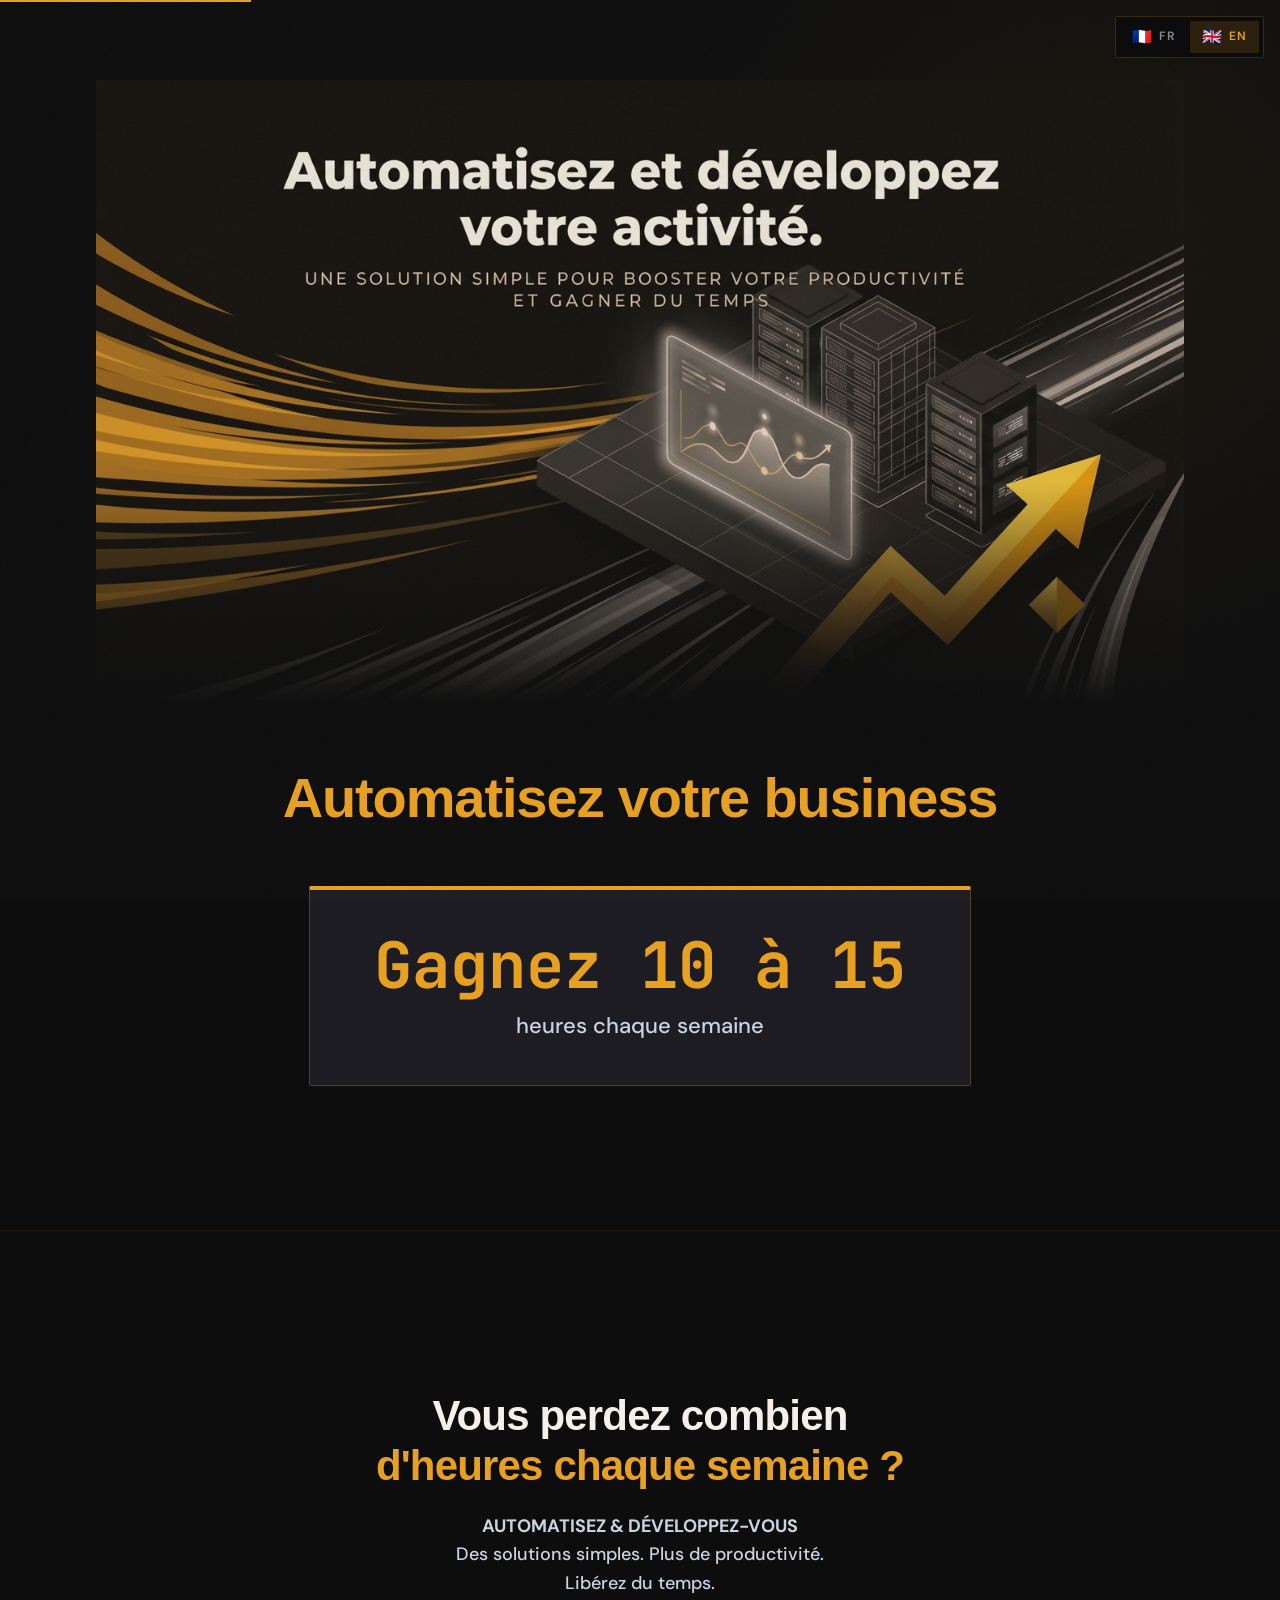
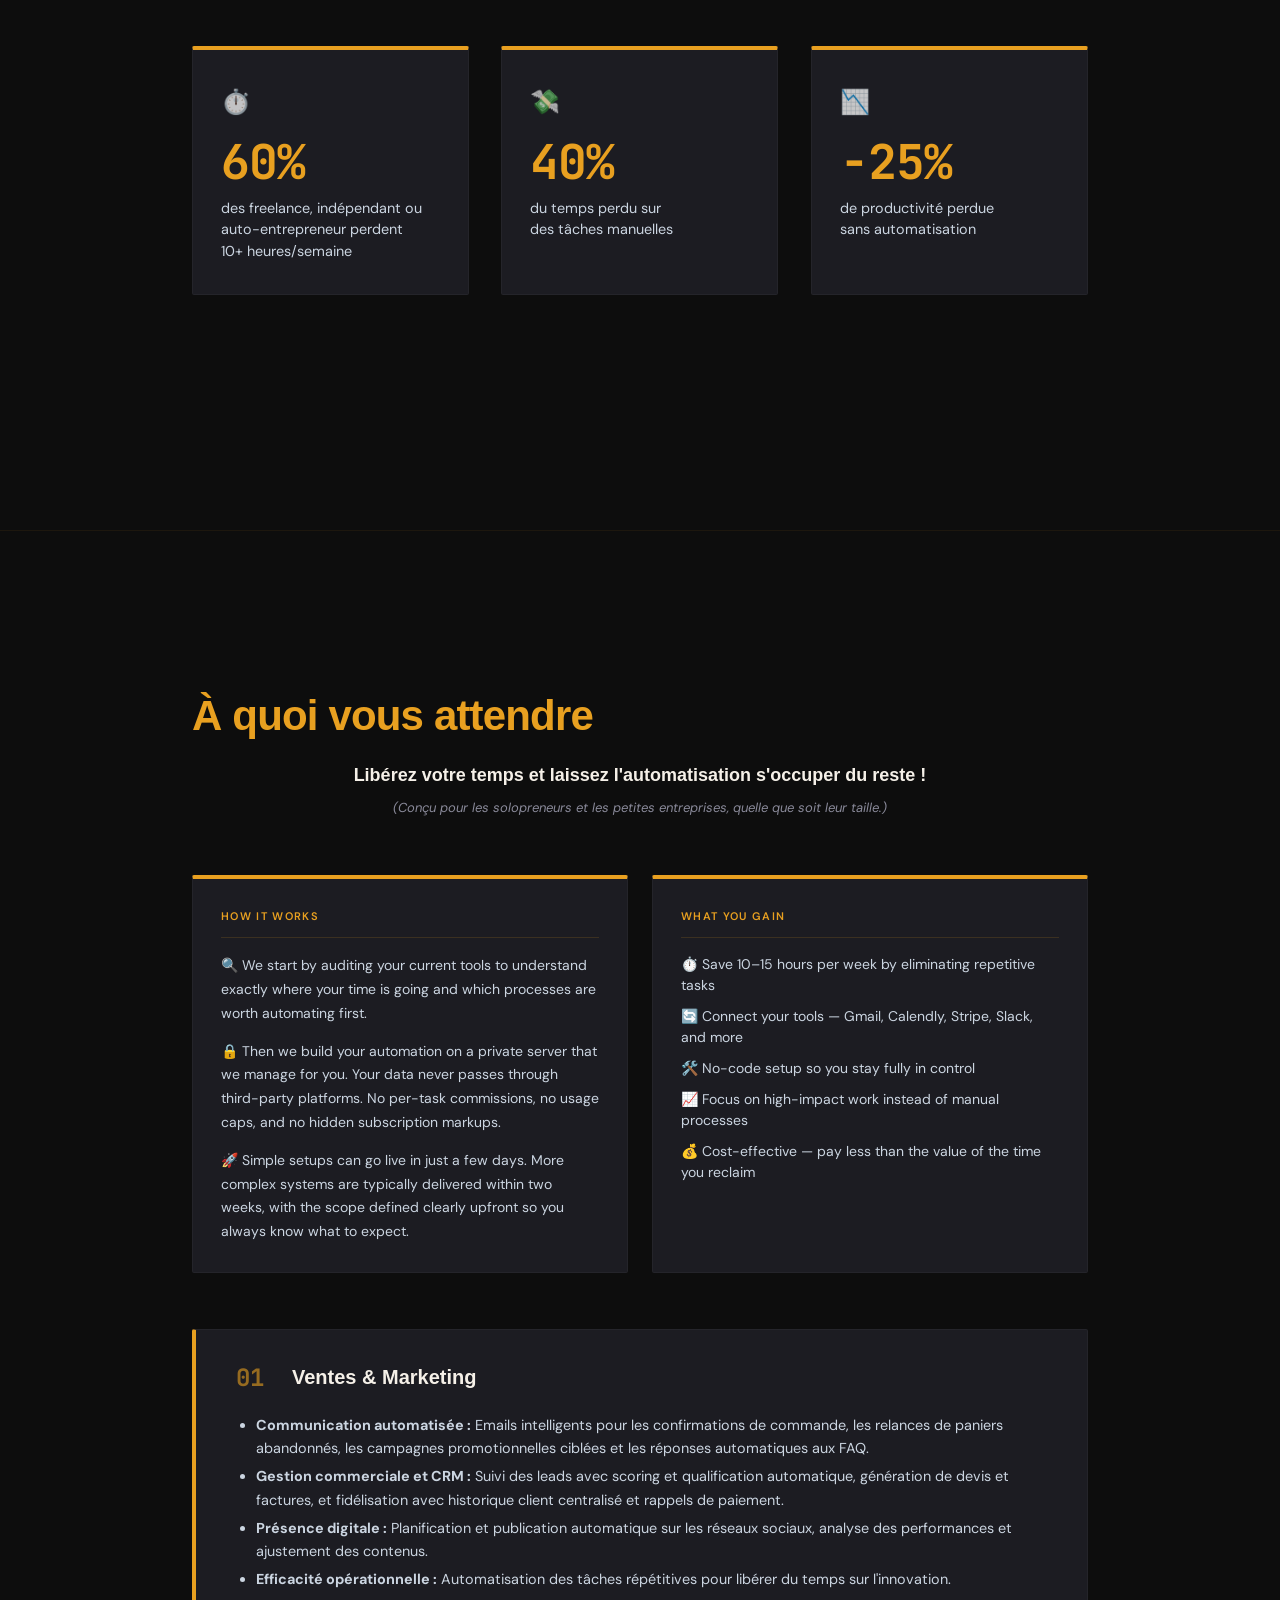
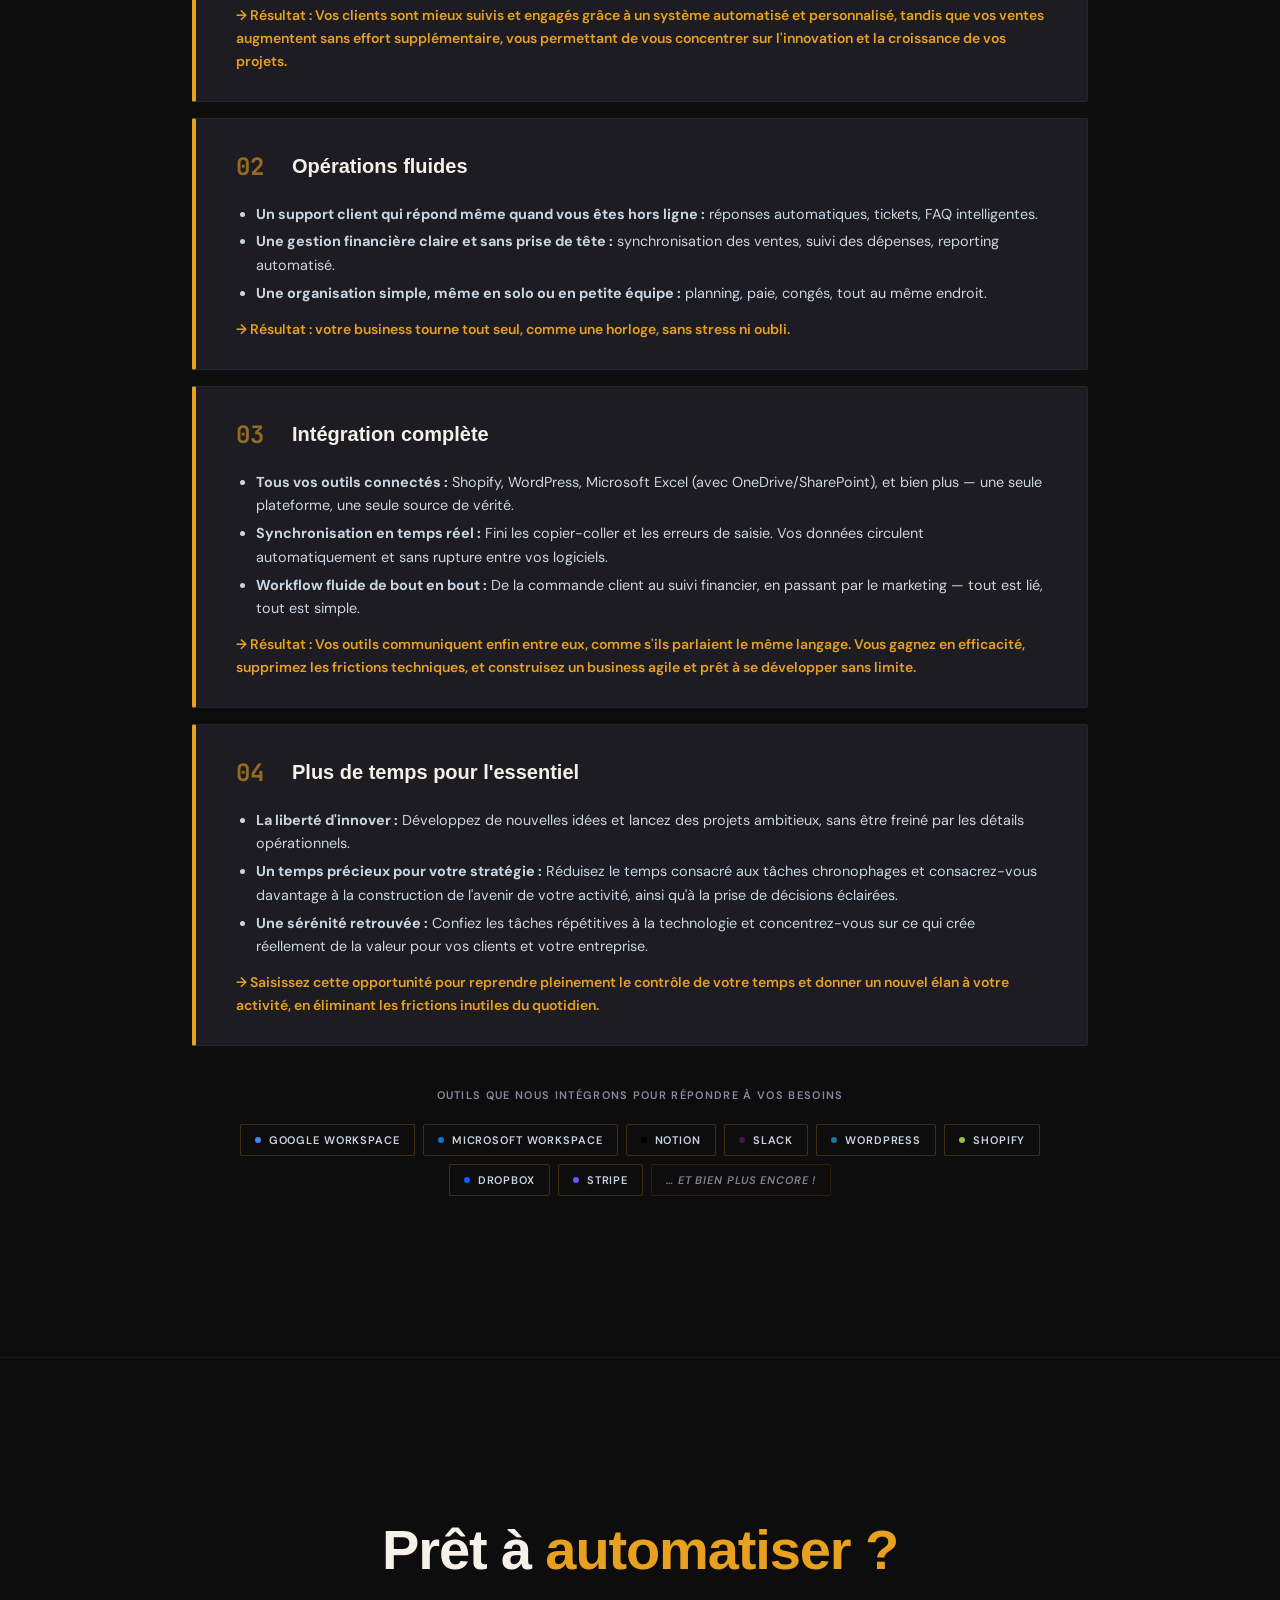
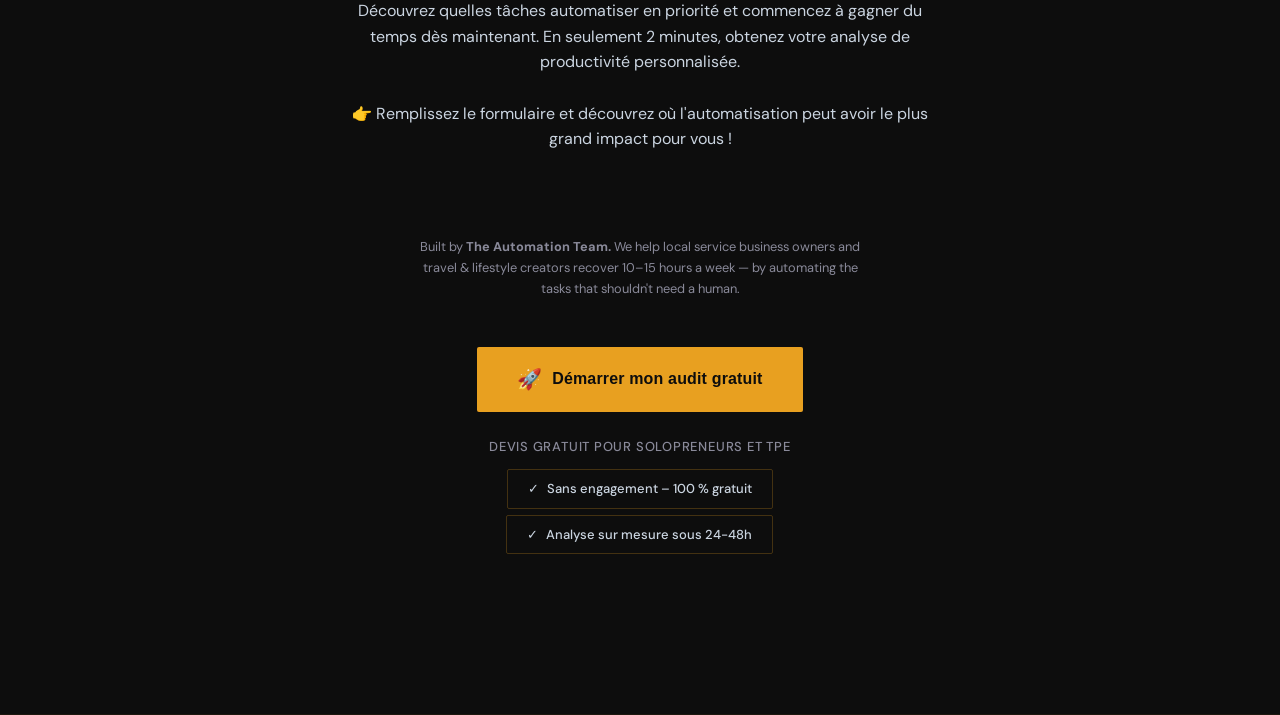
==== commit cd1fc728: "feat: default language to EN on page load Co-Authored-By: Claude Sonnet 4.6 <noreply@anthropic.com>" ====
--- a/index.html
+++ b/index.html
@@ -727,10 +727,10 @@
 <body>
     <!-- Language toggle -->
     <nav class="lang-toggle" aria-label="Language selector">
-        <button class="lang-btn active" id="btn-fr" aria-pressed="true" lang="fr">
+        <button class="lang-btn" id="btn-fr" aria-pressed="false" lang="fr">
             <span class="flag" aria-hidden="true">🇫🇷</span> FR
         </button>
-        <button class="lang-btn" id="btn-en" aria-pressed="false" lang="en">
+        <button class="lang-btn active" id="btn-en" aria-pressed="true" lang="en">
             <span class="flag" aria-hidden="true">🇬🇧</span> EN
         </button>
     </nav>
@@ -1158,7 +1158,7 @@
             } catch (e) {}
         };
 
-        // Priority: URL param > localStorage > default FR
+        // Priority: URL param > localStorage > default EN
         (function () {
             var urlLang = null;
             try { urlLang = new URLSearchParams(window.location.search).get('lang'); } catch (e) {}
@@ -1166,8 +1166,8 @@
             try { savedLang = localStorage.getItem('preferred-lang'); } catch (e) {}
             var init = (urlLang && translations[urlLang]) ? urlLang
                      : (savedLang && translations[savedLang]) ? savedLang
-                     : 'fr';
-            if (init !== 'fr') applyLang(init);
+                     : 'en';
+            if (init !== 'en') applyLang(init);
         }());
 
         // Attach click handlers without inline onclick (CSP-friendly)
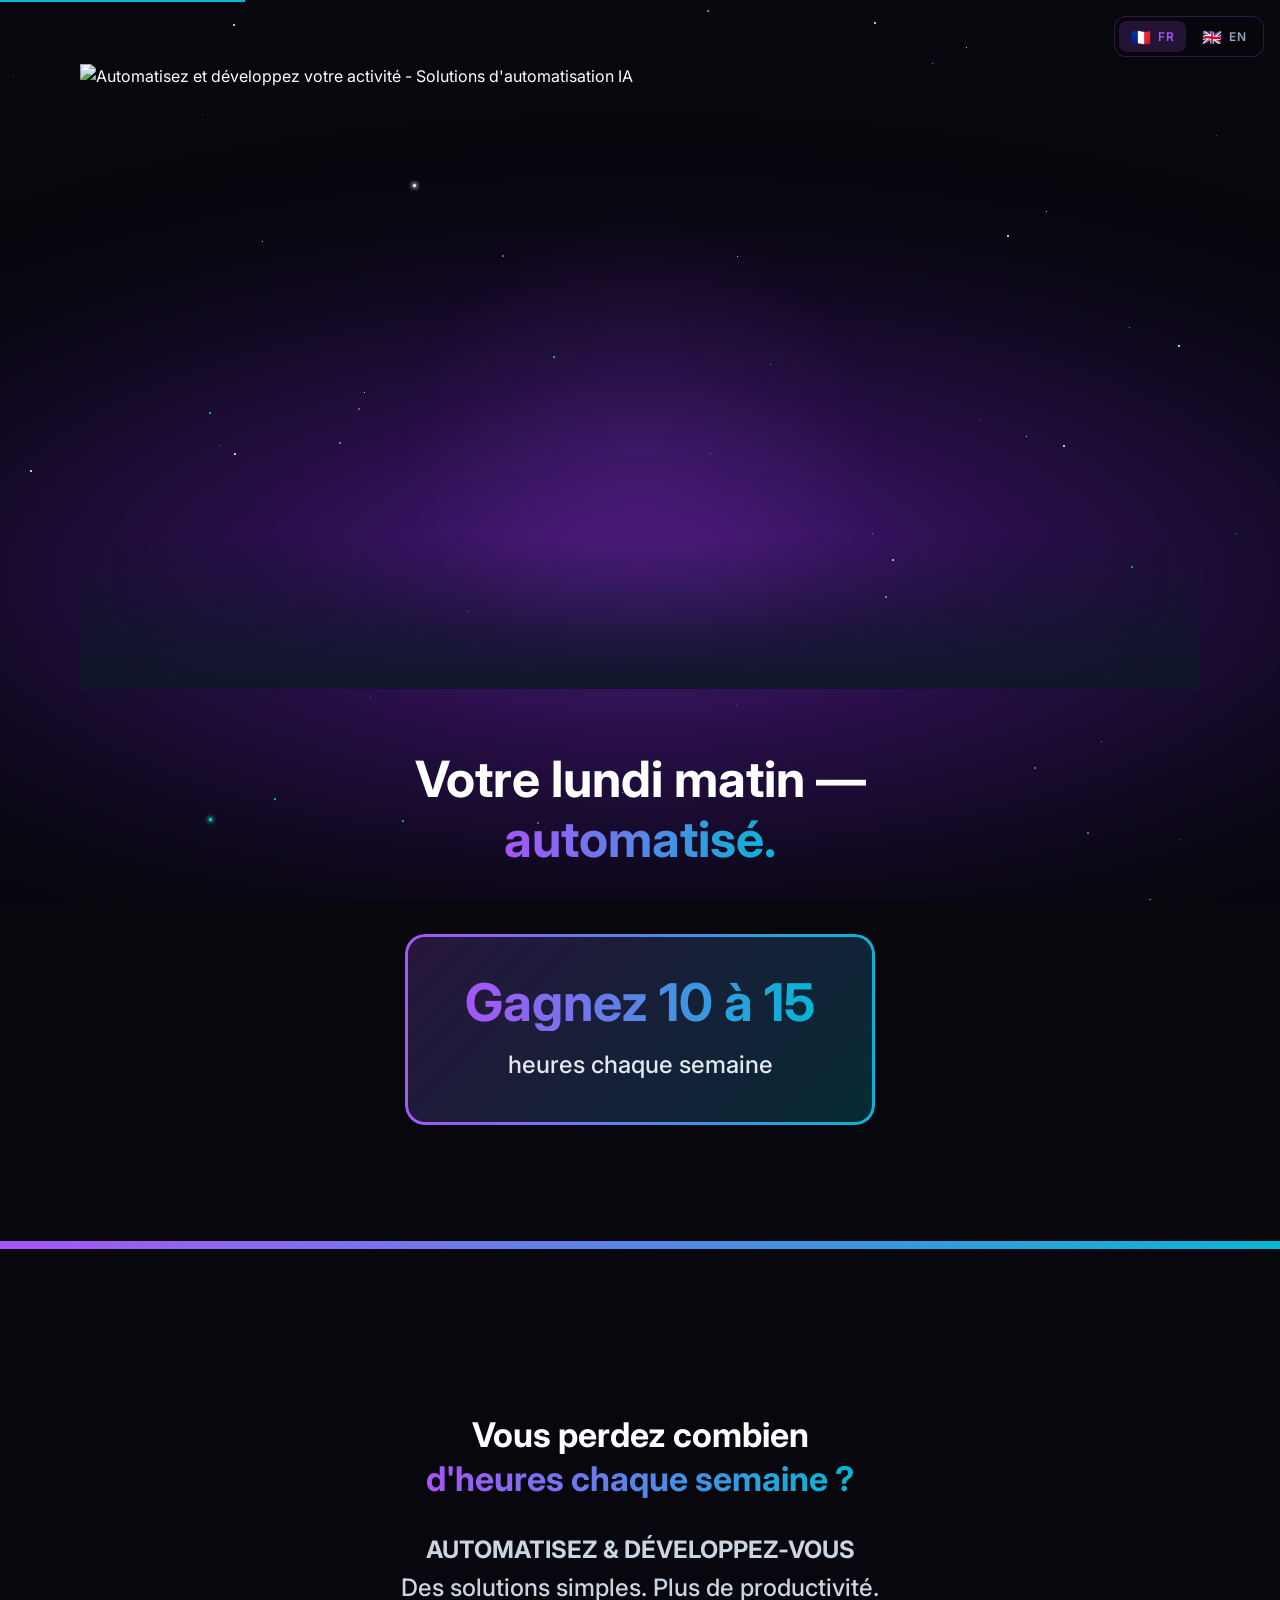
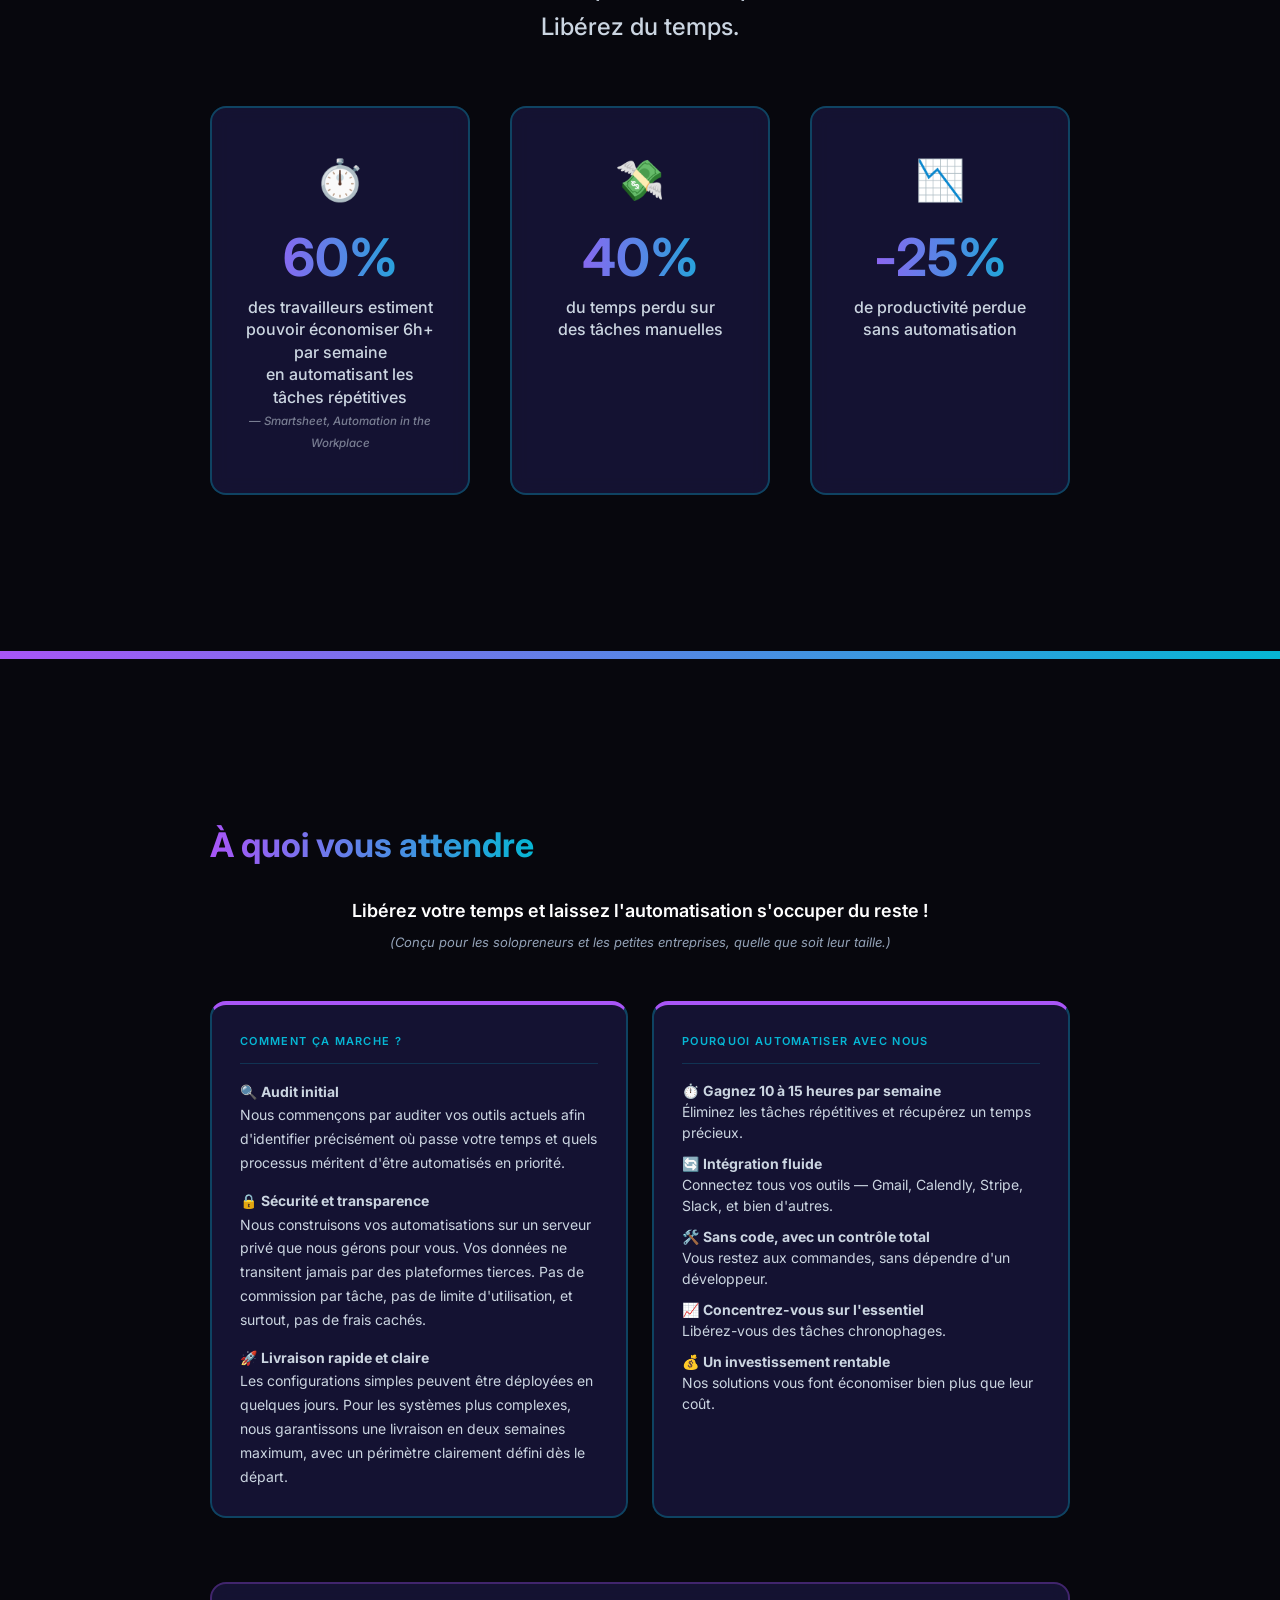
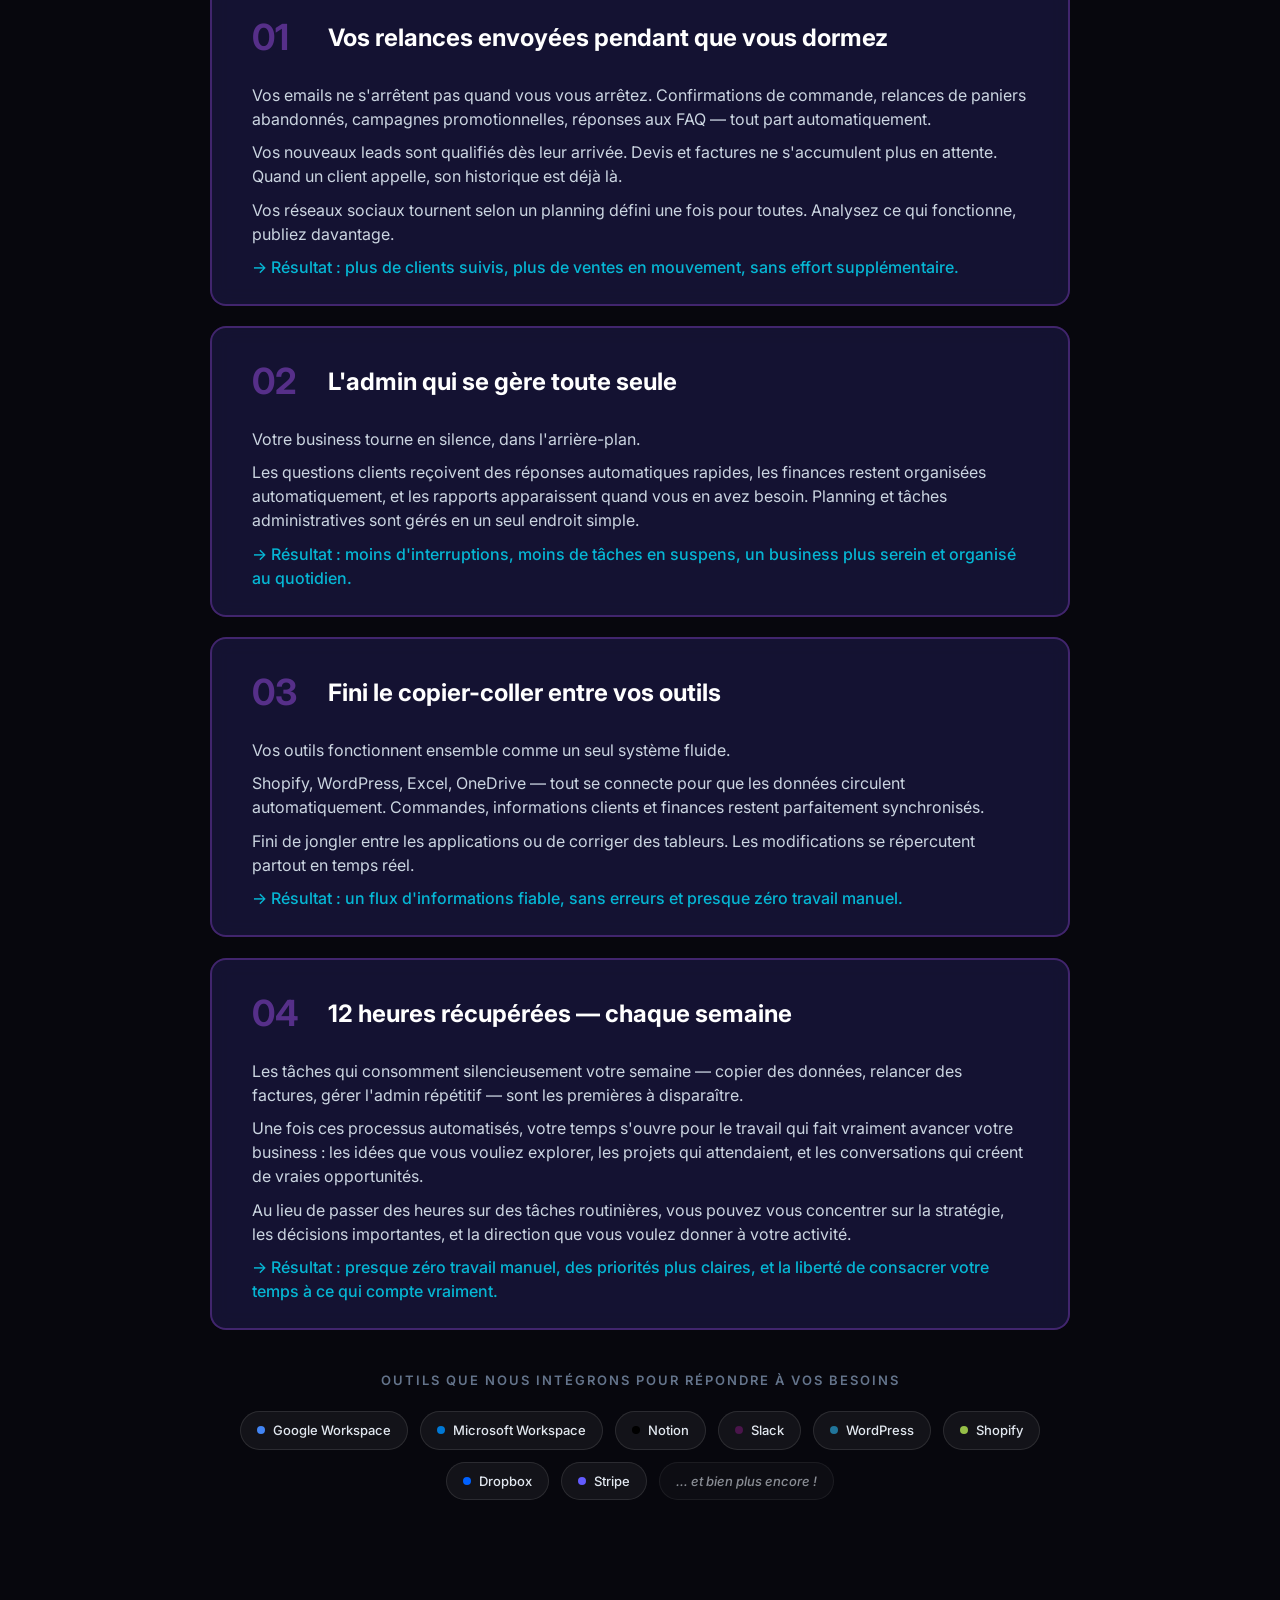
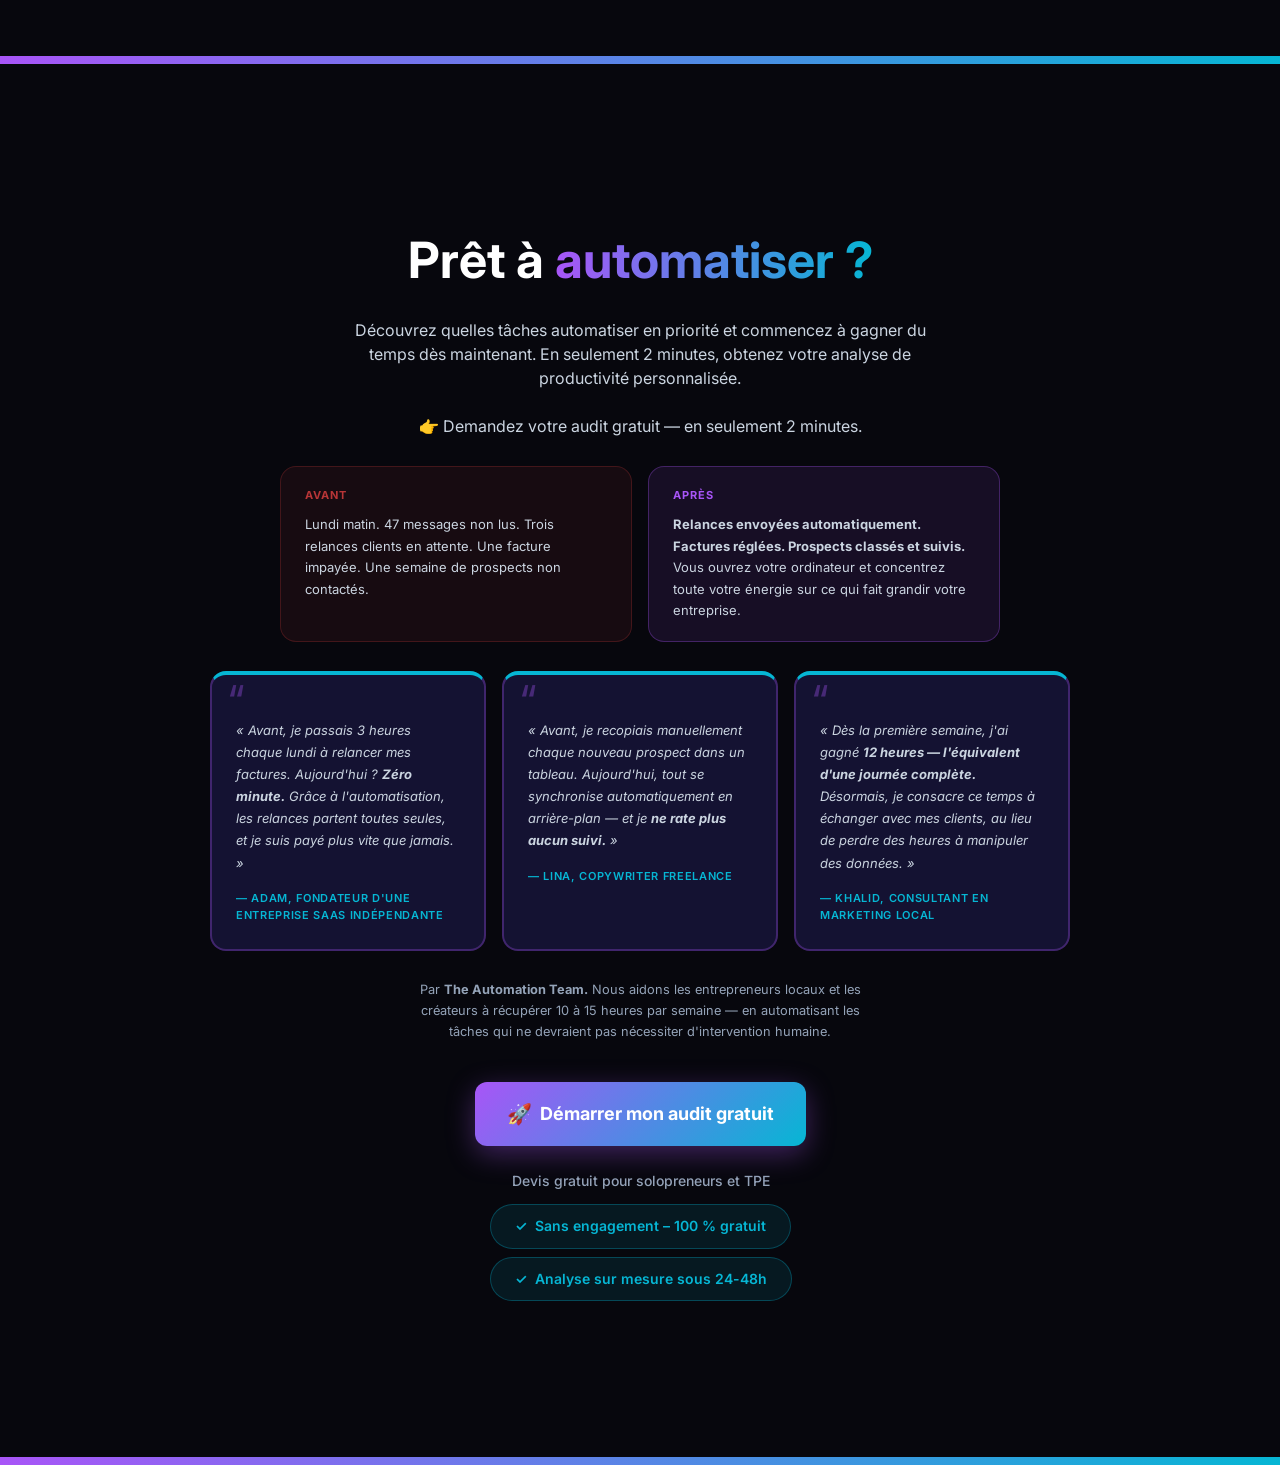
==== commit 13c04710: "feat: full UI/UX quality pass — harden, normalize, optimize, animate, quieter, polish - index.html: " ====
--- a/index.html
+++ b/index.html
@@ -5,1010 +5,705 @@
     <meta name="viewport" content="width=device-width, initial-scale=1.0, maximum-scale=5.0, user-scalable=yes, viewport-fit=cover">
     <meta http-equiv="X-UA-Compatible" content="IE=edge">
     <meta name="description" content="Automatisez votre business avec l'IA. Gagnez 10 à 15 heures chaque semaine en automatisant vos ventes, marketing et opérations.">
-    <meta name="theme-color" content="#0D0D0D">
+    <meta name="theme-color" content="#0f172a">
     <title>Automatisez Votre Business - Pitch Complet</title>
     <link rel="preconnect" href="https://fonts.googleapis.com">
     <link rel="preconnect" href="https://fonts.gstatic.com" crossorigin>
-    <link rel="preconnect" href="https://api.fontshare.com" crossorigin>
-    <link href="https://api.fontshare.com/v2/css?f[]=clash-display@700,600,500,400&display=swap" rel="stylesheet">
-    <link href="https://fonts.googleapis.com/css2?family=DM+Sans:ital,opsz,wght@0,9..40,400;0,9..40,500;0,9..40,600;1,9..40,400&family=JetBrains+Mono:wght@400;700&display=swap" rel="stylesheet">
+    <link href="https://fonts.googleapis.com/css2?family=Inter:wght@400;500;600;700&family=Outfit:wght@400;500;600;700&display=swap" rel="stylesheet">
     <link rel="stylesheet" href="lang-toggle.css">
     <link rel="alternate" hreflang="fr" href="./">
     <link rel="alternate" hreflang="en-GB" href="./?lang=en">
     <style>
         /* ============================================
-           DESIGN SYSTEM — AUTOPILOTE
-           Sharp, editorial, warm-ink
+           DESIGN TOKENS
            ============================================ */
         :root {
-            --ink:        #0D0D0D;
-            --steel:      #1C1C22;
-            --steel-2:    #2A2A35;
-            --cream:      #F5F0E8;
-            --amber:      #E8A020;
-            --amber-dim:  rgba(232, 160, 32, 0.12);
-            --amber-mid:  rgba(232, 160, 32, 0.28);
-            --mist:       #8A8A9A;
-            --mist-light: #CBD5E1;
-            --red-dim:    rgba(239, 68, 68, 0.07);
-            --red-border: rgba(239, 68, 68, 0.18);
-            --font-display: 'Clash Display', sans-serif;
-            --font-body:    'DM Sans', sans-serif;
-            --font-mono:    'JetBrains Mono', monospace;
-        }
-
-        /* ============================================
-           CSS RESET
-           ============================================ */
-        *, *::before, *::after {
-            margin: 0; padding: 0; box-sizing: border-box;
-        }
+            /* Brand */
+            --purple:     #a855f7;
+            --cyan:       #06b6d4;
+            /* Backgrounds */
+            --body-bg:    #07070d;
+            --slide-dark: #0f172a;
+            --slide-mid:  #1e1b4b;
+            --card-bg:    rgba(30, 27, 75, 0.6);
+            /* Text */
+            --text-main:  #ffffff;
+            --text-muted: #cbd5e1;
+            --text-dim:   #94a3b8;
+        }
+
+        /* ============================================
+           RESET
+           ============================================ */
+        *, *::before, *::after { margin: 0; padding: 0; box-sizing: border-box; }
         body, h1, h2, h3, h4, p, figure, blockquote, dl, dd { margin: 0; }
         ul[role='list'], ol[role='list'] { list-style: none; }
-        html:focus-within { scroll-behavior: smooth; }
-        body {
-            min-height: 100vh;
-            text-rendering: optimizeSpeed;
-            line-height: 1.5;
-            -webkit-font-smoothing: antialiased;
-            -moz-osx-font-smoothing: grayscale;
-        }
+        html { scroll-behavior: smooth; }
+        body { min-height: 100vh; text-rendering: optimizeSpeed; line-height: 1.5; -webkit-font-smoothing: antialiased; -moz-osx-font-smoothing: grayscale; }
         a:not([class]) { text-decoration-skip-ink: auto; }
         img, picture, video, canvas, svg { display: block; max-width: 100%; height: auto; }
         input, button, textarea, select { font: inherit; }
-
         @media (prefers-reduced-motion: reduce) {
             html:focus-within { scroll-behavior: auto; }
-            *, *::before, *::after {
-                animation-duration: 0.01ms !important;
-                animation-iteration-count: 1 !important;
-                transition-duration: 0.01ms !important;
-                scroll-behavior: auto !important;
-            }
+            *, *::before, *::after { animation-duration: 0.01ms !important; animation-iteration-count: 1 !important; transition-duration: 0.01ms !important; scroll-behavior: auto !important; }
         }
 
         /* ============================================
            ACCESSIBILITY
            ============================================ */
-        .skip-link {
-            position: absolute; top: -40px; left: 0;
-            background: var(--amber); color: var(--ink);
-            padding: 8px 16px; text-decoration: none;
-            z-index: 9999; font-weight: 700;
-        }
+        .skip-link { position: absolute; top: -40px; left: 0; background: #06b6d4; color: white; padding: 8px 16px; text-decoration: none; z-index: 9999; font-weight: 600; }
         .skip-link:focus { top: 0; }
-
-        .sr-only {
-            position: absolute; width: 1px; height: 1px;
-            padding: 0; margin: -1px; overflow: hidden;
-            clip: rect(0,0,0,0); white-space: nowrap; border-width: 0;
-        }
+        .sr-only { position: absolute; width: 1px; height: 1px; padding: 0; margin: -1px; overflow: hidden; clip: rect(0,0,0,0); white-space: nowrap; border-width: 0; }
 
         /* ============================================
            BASE
            ============================================ */
-        html {
-            font-size: 16px;
-            max-width: 100vw;
-            overflow-x: hidden;
-        }
-
-        body {
-            font-family: var(--font-body);
-            background: var(--ink);
-            color: var(--cream);
-            overflow-x: hidden;
-            max-width: 100vw;
-            line-height: 1.65;
-            word-wrap: break-word;
-            overflow-wrap: break-word;
-        }
-
-        /* Grain overlay — 4% SVG noise for tactility */
-        body::after {
-            content: '';
-            position: fixed; inset: 0;
-            pointer-events: none; z-index: 9997; opacity: 0.04;
-            background-image: url("data:image/svg+xml,%3Csvg xmlns='http://www.w3.org/2000/svg' width='300' height='300'%3E%3Cfilter id='n'%3E%3CfeTurbulence type='fractalNoise' baseFrequency='0.75' numOctaves='4' stitchTiles='stitch'/%3E%3C/filter%3E%3Crect width='100%25' height='100%25' filter='url(%23n)'/%3E%3C/svg%3E");
-            background-size: 300px 300px;
-        }
-
-        /* ============================================
-           BACKGROUND — Subtle ambient amber glow
-           ============================================ */
-        #bg-gradient-container {
-            position: fixed; inset: 0;
-            z-index: 0; background: var(--ink);
-            overflow: hidden; pointer-events: none;
-        }
-
-        #nebula-glow {
-            position: absolute;
-            width: 70vw; height: 70vw;
-            right: -20vw; top: -15vw;
-            background: radial-gradient(ellipse at center,
-                rgba(232, 160, 32, 0.055) 0%,
-                rgba(232, 160, 32, 0.018) 40%,
-                transparent 68%
-            );
-            pointer-events: none;
-        }
-
-        #main-content { position: relative; z-index: 1; }
+        html { font-size: 16px; max-width: 100vw; overflow-x: hidden; }
+        body { font-family: 'Inter', -apple-system, BlinkMacSystemFont, sans-serif; background: var(--body-bg); color: #ffffff; overflow-x: hidden; max-width: 100vw; line-height: 1.6; word-wrap: break-word; overflow-wrap: break-word; }
 
         /* ============================================
            SLIDES
            ============================================ */
         .slide {
             width: 100vw; min-height: 100vh;
-            background: transparent;
+            background: linear-gradient(135deg, #0f172a 0%, #1e1b4b 50%, #0f172a 100%);
             position: relative; overflow: hidden;
             page-break-after: always;
             display: flex; flex-direction: column;
             padding: 2rem 1.5rem;
-            border-bottom: 1px solid rgba(232, 160, 32, 0.07);
-        }
-
+        }
+
+        .gradient-bar {
+            position: absolute; bottom: 0; left: 0; right: 0; height: 8px;
+            background: linear-gradient(90deg, #a855f7 0%, #06b6d4 100%);
+        }
 
         /* ============================================
            TYPOGRAPHY
            ============================================ */
-        h1 {
-            font-family: var(--font-display);
-            font-size: 1.875rem; font-weight: 700;
-            line-height: 1.15; letter-spacing: -0.02em;
-            margin-bottom: 1rem; color: var(--cream);
-        }
-
-        h2 {
-            font-family: var(--font-display);
-            font-size: 1.625rem; font-weight: 700;
-            line-height: 1.2; letter-spacing: -0.02em;
-            margin-bottom: 1.25rem; color: var(--cream);
-        }
+        h1 { font-size: 1.75rem; font-weight: 700; line-height: 1.2; margin-bottom: 1rem; }
+        h2 { font-size: 1.5rem; font-weight: 700; line-height: 1.3; margin-bottom: 1.25rem; }
 
         .gradient-text {
-            color: var(--amber);
-            background: none;
-            -webkit-background-clip: unset;
-            -webkit-text-fill-color: var(--amber);
-            background-clip: unset;
-        }
-
-        .subtitle {
-            font-size: 1rem; color: var(--mist-light);
-            font-weight: 400; line-height: 1.6;
-        }
-
-        /* Slide 4 CTA — keep subtitle compact */
-        [aria-labelledby="slide4-heading"] .subtitle {
-            font-size: 1rem !important;
-            max-width: 36rem;
-            margin-left: auto; margin-right: auto;
-        }
+            background: linear-gradient(90deg, #a855f7 0%, #06b6d4 100%);
+            -webkit-background-clip: text;
+            -webkit-text-fill-color: transparent;
+            -moz-background-clip: text;
+            -moz-text-fill-color: transparent;
+            background-clip: text;
+            color: #a855f7;
+        }
+
+        .subtitle { font-size: 1rem; color: var(--text-muted); font-weight: 400; line-height: 1.5; }
+        [aria-labelledby="slide4-heading"] .subtitle { font-size: 1rem !important; max-width: 36rem; margin-left: auto; margin-right: auto; }
+        /* Keep slide 4 h2 visually at h1 scale */
+        #slide4-heading { font-size: 1.75rem; }
+        @media (min-width: 768px) { #slide4-heading { font-size: 2.5rem; } }
+        @media (min-width: 1024px) { #slide4-heading { font-size: 3.125rem; margin-bottom: 1.5625rem; } }
+        .slide2-subtitle { font-size: clamp(0.95rem, 1.8vw, 1.15rem); line-height: 1.6; font-weight: 500; }
 
         /* ============================================
            SLIDE 1 — HERO WITH IMAGE
            ============================================ */
         .slide-with-image { padding: 0; }
-
-        .image-header {
-            width: 100%; position: relative;
-        }
-
-        .image-header img {
-            width: 100%; height: auto; display: block;
-            filter: brightness(0.92);
-        }
-
-        .image-overlay {
-            position: absolute; bottom: 0; left: 0;
-            width: 100%; height: 220px;
-            background: linear-gradient(to top, var(--ink) 0%, transparent 100%);
-        }
-
-        .content-below-image {
-            flex: 1; padding: 2rem 1.5rem;
-            display: flex; flex-direction: column;
-            justify-content: center; align-items: center; text-align: center;
-        }
+        .image-header { width: 100%; aspect-ratio: 2752 / 1536; height: auto; position: relative; overflow: hidden; }
+        .image-header img { width: 100%; height: 100%; object-fit: cover; object-position: center center; }
+        .image-overlay { position: absolute; bottom: 0; left: 0; width: 100%; height: 150px; background: linear-gradient(to top, #0f172a 0%, transparent 100%); }
+
+        .content-below-image { flex: 1; padding: 2rem 1.5rem; display: flex; flex-direction: column; justify-content: center; align-items: center; text-align: center; }
 
         .highlight-box {
-            background: var(--steel);
-            border: 1px solid var(--amber-mid);
-            border-top: 4px solid var(--amber);
-            border-radius: 2px;
-            padding: 2rem 3rem; margin-top: 2rem;
+            position: relative;
+            background: linear-gradient(135deg, rgba(168, 85, 247, 0.2) 0%, rgba(6, 182, 212, 0.2) 100%);
+            border-radius: 20px;
+            padding: 40px 60px; margin-top: 40px;
+        }
+        .highlight-box::before {
+            content: '';
+            position: absolute; inset: 0;
+            border-radius: 20px;
+            padding: 3px;
+            background: linear-gradient(90deg, #a855f7, #06b6d4);
+            -webkit-mask: linear-gradient(#fff 0 0) content-box, linear-gradient(#fff 0 0);
+            -webkit-mask-composite: destination-out;
+            mask-composite: exclude;
+            pointer-events: none;
         }
 
         .big-number {
-            font-family: var(--font-mono);
-            font-size: 3rem; font-weight: 700;
-            color: var(--amber); line-height: 1.1;
-        }
-
-        .tagline {
-            font-size: 1.25rem; color: var(--mist-light);
-            font-weight: 500; margin-top: 0.5rem;
-        }
+            font-size: clamp(2rem, 7vw, 3.25rem); font-weight: 700;
+            background: linear-gradient(90deg, #a855f7 0%, #06b6d4 100%);
+            -webkit-background-clip: text; -webkit-text-fill-color: transparent; background-clip: text;
+            line-height: 1.1;
+        }
+
+        .tagline { font-size: clamp(1rem, 2.5vw, 1.5rem); color: #e2e8f0; font-weight: 500; margin-top: 15px; }
 
         /* ============================================
            SLIDE 2 — STATS
            ============================================ */
-        .slide-content {
-            padding: 2rem 1.5rem;
-            display: flex; flex-direction: column; justify-content: center;
-            max-width: 1100px; margin: 0 auto; width: 100%;
-        }
-
-        .center-content {
-            display: flex; flex-direction: column;
-            align-items: center; justify-content: center;
-            text-align: center; height: 100%;
-        }
-
-        .stats-grid {
-            display: grid; grid-template-columns: 1fr;
-            gap: 1.25rem; margin-top: 2rem;
-        }
+        .slide-content { padding: 2rem 1.5rem; display: flex; flex-direction: column; justify-content: center; max-width: 1100px; margin: 0 auto; width: 100%; }
+        .center-content { display: flex; flex-direction: column; align-items: center; justify-content: center; text-align: center; height: 100%; }
+
+        .stats-grid { display: grid; grid-template-columns: 1fr; gap: 1.5rem; margin-top: 2rem; }
 
         .stat-card {
-            background: var(--steel);
-            border: 1px solid rgba(255, 255, 255, 0.04);
-            border-top: 4px solid var(--amber);
-            border-radius: 2px;
-            padding: 1.75rem 1.5rem; text-align: left;
-            -webkit-backdrop-filter: none; backdrop-filter: none;
-            transition: transform 0.2s ease, box-shadow 0.2s ease;
-        }
-
-        .stat-card:hover {
-            transform: translateY(-4px);
-            box-shadow: 0 12px 40px rgba(232, 160, 32, 0.1);
-        }
-
+            background: var(--card-bg);
+            border: 2px solid rgba(6, 182, 212, 0.3);
+            border-radius: 1rem; padding: 2rem 1.5rem; text-align: center;
+            -webkit-backdrop-filter: blur(10px); backdrop-filter: blur(10px);
+            transition: transform 0.4s cubic-bezier(0.16, 1, 0.3, 1), border-color 0.4s ease, box-shadow 0.4s ease;
+        }
+        .stat-card:hover { border-color: #06b6d4; transform: translateY(-4px); box-shadow: 0 10px 28px rgba(6, 182, 212, 0.25); }
         @media (hover: none) {
-            .stat-card:active { transform: scale(0.98); opacity: 0.9; }
-        }
-
-        .stat-icon { font-size: 1.5rem; margin-bottom: 1rem; opacity: 0.75; }
-
+            .stat-card:active { transform: scale(0.97); border-color: #06b6d4; box-shadow: 0 0 0 3px rgba(6,182,212,0.22), 0 8px 24px rgba(6,182,212,0.2); }
+        }
+
+        .stat-icon { font-size: 2.5rem; margin-bottom: 1.25rem; }
         .stat-value {
-            font-family: var(--font-mono);
-            font-size: 3rem; font-weight: 700;
-            color: var(--amber); margin-bottom: 0.75rem;
-            letter-spacing: -0.02em; line-height: 1;
-        }
-
-        .stat-description {
-            font-size: 0.9rem; color: var(--mist-light);
-            font-weight: 400; line-height: 1.5;
-        }
+            font-size: clamp(2rem, 7vw, 3.25rem); font-weight: 700;
+            background: linear-gradient(90deg, #a855f7 0%, #06b6d4 100%);
+            -webkit-background-clip: text; -webkit-text-fill-color: transparent; background-clip: text;
+            margin-bottom: 0.75rem; line-height: 1;
+        }
+        .stat-description { font-size: 1rem; color: var(--text-muted); font-weight: 500; line-height: 1.4; }
 
         /* ============================================
            SLIDE 3 — BENEFITS
            ============================================ */
-        .benefits-list {
-            display: flex; flex-direction: column;
-            gap: 0.875rem; margin-top: 1.5rem;
-        }
+        .benefits-list { display: flex; flex-direction: column; gap: 1rem; margin-top: 1.5rem; }
 
         .benefit-row {
-            background: var(--steel);
-            border: 1px solid rgba(255, 255, 255, 0.04);
-            border-left: 4px solid var(--amber);
-            border-radius: 2px;
-            padding: 1.5rem 1.25rem;
+            background: var(--card-bg);
+            border: 2px solid rgba(168, 85, 247, 0.3);
+            border-radius: 1rem; padding: 1.5rem 1.25rem;
             display: flex; align-items: flex-start; gap: 1rem;
-            -webkit-backdrop-filter: none; backdrop-filter: none;
-            transition: transform 0.2s ease, box-shadow 0.2s ease;
+            -webkit-backdrop-filter: blur(10px); backdrop-filter: blur(10px);
+            transition: transform 0.4s cubic-bezier(0.16, 1, 0.3, 1), border-color 0.4s ease, box-shadow 0.4s ease;
             flex-wrap: wrap;
         }
-
-        .benefit-row:hover {
-            transform: translateX(4px);
-            box-shadow: -4px 0 20px rgba(232, 160, 32, 0.07);
-        }
-
+        .benefit-row:hover { border-color: #a855f7; transform: translateX(6px); box-shadow: 0 8px 24px rgba(168, 85, 247, 0.25); }
         @media (hover: none) {
-            .benefit-row:active { transform: scale(0.99); opacity: 0.95; }
-        }
+            .benefit-row:active { transform: scale(0.98); border-color: #a855f7; box-shadow: 0 0 0 3px rgba(168,85,247,0.22), 0 8px 24px rgba(168,85,247,0.2); }
+        }
+
+        .benefit-body { flex: 1; }
+        .benefit-header { display: flex; align-items: center; gap: 1rem; margin-bottom: 1rem; }
+        .benefit-header .benefit-title { margin-bottom: 0; }
 
         .benefit-number {
-            font-family: var(--font-mono);
-            font-size: 1.5rem; font-weight: 700;
-            color: var(--amber); min-width: 2.5rem; opacity: 0.6;
-        }
-
-        .benefit-title {
-            font-family: var(--font-display);
-            font-size: 1.25rem; font-weight: 600;
-            color: var(--cream); margin-bottom: 0.5rem;
-        }
-
-        .benefit-desc {
-            font-size: 0.9rem; color: var(--mist-light);
-            font-weight: 400; line-height: 1.65;
-        }
-
-        .benefit-desc p  { margin: 0 0 0.6em; }
+            font-size: 2.25rem; font-weight: 700;
+            color: rgba(168, 85, 247, 0.45);
+            min-width: 3.75rem;
+        }
+        .benefit-title { font-size: 1.5rem; font-weight: 700; color: #ffffff; margin-bottom: 0.5rem; }
+        .benefit-desc { font-size: 1rem; color: var(--text-muted); font-weight: 400; line-height: 1.5; }
+        .benefit-desc p { margin: 0 0 0.6em; }
         .benefit-desc ul { margin: 0.5rem 0; padding-left: 1.25rem; }
-        .benefit-desc li { margin: 4px 0; }
-
-        .benefit-result {
-            margin-top: 0.75rem; font-weight: 600;
-            font-size: 0.875rem; color: var(--amber);
-        }
-
-        .benefit-body { flex: 1; }
-
-        .benefit-header {
-            display: flex; align-items: center;
-            gap: 1rem; margin-bottom: 1rem;
-        }
-
-        .benefit-header .benefit-title { margin-bottom: 0; }
-
-        .slide2-subtitle {
-            font-size: clamp(0.95rem, 1.8vw, 1.15rem);
-            line-height: 1.6; font-weight: 500;
-        }
-
-        .intro-text { text-align: center; margin-bottom: 1.5rem; }
-
-        .intro-tagline {
-            font-family: var(--font-display);
-            font-size: 1.125rem; font-weight: 600;
-            color: var(--cream); margin-bottom: 0.4rem;
-        }
-
-        .intro-subtitle {
-            font-size: 0.8125rem; color: var(--mist); font-style: italic;
-        }
-
-        /* How it works / What you gain — two-column section */
-        .how-it-works-section {
-            display: grid; grid-template-columns: 1fr 1fr;
-            gap: 1.5rem; margin: 2rem 0 1.5rem;
-        }
-
+        .benefit-desc li { margin: 3px 0; }
+        .benefit-result { margin-top: 0.5rem; font-weight: 500; color: #06b6d4; }
+
+        .intro-text { text-align: center; margin-bottom: 1rem; }
+        .intro-tagline { font-size: 1.125rem; font-weight: 600; color: #ffffff; margin-bottom: 6px; }
+        .intro-subtitle { font-size: 0.8125rem; color: var(--text-dim); font-style: italic; }
+
+        /* How it works two-column section */
+        .how-it-works-section { display: grid; grid-template-columns: 1fr 1fr; gap: 1.5rem; margin: 2rem 0 1.5rem; }
         .how-it-works-section .hiw-col {
-            background: var(--steel);
-            border: 1px solid rgba(255, 255, 255, 0.04);
-            border-top: 4px solid var(--amber);
-            border-radius: 2px; padding: 1.75rem;
-        }
-
+            background: var(--card-bg);
+            border: 2px solid rgba(6, 182, 212, 0.3);
+            border-top: 4px solid #a855f7;
+            border-radius: 1rem; padding: 1.75rem;
+            -webkit-backdrop-filter: blur(10px); backdrop-filter: blur(10px);
+        }
         .how-it-works-section .hiw-col h3 {
-            font-family: var(--font-body);
-            font-size: 0.6875rem; font-weight: 600;
-            color: var(--amber);
+            font-size: 0.6875rem; font-weight: 600; color: #06b6d4;
             text-transform: uppercase; letter-spacing: 0.12em;
             margin-bottom: 1rem; padding-bottom: 0.75rem;
-            border-bottom: 1px solid rgba(232, 160, 32, 0.15);
-        }
-
-        .how-it-works-section .hiw-col p {
-            font-size: 0.875rem; color: var(--mist-light);
-            line-height: 1.7; margin-bottom: 0.875rem;
-        }
-
+            border-bottom: 1px solid rgba(6, 182, 212, 0.2);
+        }
+        .how-it-works-section .hiw-col p { font-size: 0.875rem; color: var(--text-muted); line-height: 1.7; margin-bottom: 0.875rem; }
         .how-it-works-section .hiw-col p:last-child { margin-bottom: 0; }
-
-        .how-it-works-section .hiw-col ul {
-            list-style: none; padding: 0; margin: 0;
-            display: flex; flex-direction: column; gap: 0.625rem;
-        }
-
-        .how-it-works-section .hiw-col ul li {
-            font-size: 0.875rem; color: var(--mist-light); line-height: 1.5;
-        }
-
-        @media (max-width: 640px) {
-            .how-it-works-section { grid-template-columns: 1fr; }
-        }
-
-        .intro-bullets {
-            list-style: none; padding: 0; margin: 1rem auto 0;
-            display: inline-flex; flex-direction: column;
-            align-items: flex-start; gap: 0.45rem; text-align: left;
-        }
-        .intro-bullets li { font-size: 0.875rem; color: var(--mist-light); }
-
-        /* ============================================
-           TRUST — Rectangular tool chips
+        .how-it-works-section .hiw-col ul { list-style: none; padding: 0; margin: 0; display: flex; flex-direction: column; gap: 0.625rem; }
+        .how-it-works-section .hiw-col ul li { font-size: 0.875rem; color: var(--text-muted); line-height: 1.5; }
+        @media (max-width: 640px) { .how-it-works-section { grid-template-columns: 1fr; } }
+
+        /* ============================================
+           TRUST SIGNALS
            ============================================ */
         .trust-section { margin-top: 2.5rem; text-align: center; }
-
-        .trust-label {
-            font-size: 0.6875rem; color: var(--mist);
-            text-transform: uppercase; letter-spacing: 0.12em;
-            font-weight: 600; margin-bottom: 1.25rem;
-        }
-
-        .tools-row {
-            display: flex; flex-wrap: wrap;
-            justify-content: center; gap: 0.5rem;
-        }
-
+        .trust-label { font-size: 13px; color: #64748b; text-transform: uppercase; letter-spacing: 2px; font-weight: 600; margin-bottom: 1.25rem; }
+        .tools-row { display: flex; flex-wrap: wrap; justify-content: center; gap: 0.75rem; }
         .tool-badge {
             display: inline-flex; align-items: center; gap: 0.5rem;
-            background: transparent;
-            border: 1px solid rgba(232, 160, 32, 0.22);
-            border-radius: 2px;
-            padding: 0.375rem 0.875rem;
-            font-size: 0.6875rem; font-weight: 600;
-            color: var(--mist-light);
-            text-transform: uppercase; letter-spacing: 0.08em;
-            transition: background 0.2s ease, border-color 0.2s ease;
-        }
-
-        .tool-badge:hover {
-            background: var(--amber-dim);
-            border-color: var(--amber); color: var(--cream);
-        }
-
-        .tool-dot { width: 6px; height: 6px; border-radius: 50%; flex-shrink: 0; }
-
-        /* ============================================
-           BEFORE / AFTER
-           ============================================ */
-        .before-after {
-            display: grid; grid-template-columns: 1fr 1fr;
-            gap: 1rem; margin: 1.75rem auto 0; max-width: 720px; text-align: left;
-        }
-
-        .before-block, .after-block { border-radius: 2px; padding: 1.25rem 1.5rem; }
-
-        .before-block {
-            background: var(--red-dim);
-            border: 1px solid var(--red-border);
-            border-left: 4px solid rgba(239, 68, 68, 0.45);
-        }
-
-        .after-block {
-            background: var(--amber-dim);
-            border: 1px solid rgba(232, 160, 32, 0.15);
-            border-left: 4px solid var(--amber);
-        }
-
-        .before-label {
-            font-size: 0.6875rem; font-weight: 700;
-            letter-spacing: 0.1em; text-transform: uppercase;
-            color: rgba(239, 68, 68, 0.65); margin-bottom: 0.6rem;
-        }
-
-        .after-label {
-            font-size: 0.6875rem; font-weight: 700;
-            letter-spacing: 0.1em; text-transform: uppercase;
-            color: var(--amber); margin-bottom: 0.6rem;
-        }
-
-        .before-text, .after-text {
-            font-size: 0.8125rem; line-height: 1.65; color: var(--mist-light);
-        }
-
+            background: rgba(255,255,255,0.05); border: 1px solid rgba(255,255,255,0.1);
+            border-radius: 999px; padding: 0.5rem 1rem;
+            font-size: 0.8125rem; color: #e2e8f0; font-weight: 500;
+            transition: background 0.3s ease, border-color 0.3s ease, transform 0.3s ease; -webkit-backdrop-filter: blur(8px); backdrop-filter: blur(8px);
+        }
+        .tool-badge:hover { background: rgba(168, 85, 247, 0.15); border-color: rgba(168, 85, 247, 0.4); transform: translateY(-2px); }
+        .tool-dot { width: 8px; height: 8px; border-radius: 50%; flex-shrink: 0; }
+
+        /* ============================================
+           SLIDE 4 EXTRAS — Before/After, Testimonials, Founder
+           ============================================ */
+        .before-after { display: grid; grid-template-columns: 1fr 1fr; gap: 1rem; margin: 1.75rem auto 0; max-width: 720px; text-align: left; }
+        .before-block, .after-block { border-radius: 1rem; padding: 1.25rem 1.5rem; }
+        .before-block { background: rgba(239, 68, 68, 0.07); border: 1px solid rgba(239, 68, 68, 0.2); }
+        .after-block { background: rgba(168, 85, 247, 0.1); border: 1px solid rgba(168, 85, 247, 0.3); }
+        .before-label { font-size: 0.6875rem; font-weight: 700; letter-spacing: 0.1em; text-transform: uppercase; color: rgba(239, 68, 68, 0.75); margin-bottom: 0.6rem; }
+        .after-label { font-size: 0.6875rem; font-weight: 700; letter-spacing: 0.1em; text-transform: uppercase; color: #a855f7; margin-bottom: 0.6rem; }
+        .before-text, .after-text { font-size: 0.8125rem; line-height: 1.65; color: var(--text-muted); }
         @media (max-width: 540px) { .before-after { grid-template-columns: 1fr; } }
 
-        /* ============================================
-           HOW IT WORKS (alt layout)
-           ============================================ */
-        .how-it-works { margin: 2.5rem auto 0; max-width: 1000px; padding: 0 1rem; }
-
-        .how-it-works-grid {
-            display: grid; grid-template-columns: 1fr 1fr;
-            gap: 3rem; text-align: left;
-        }
-
-        .how-it-works-heading {
-            font-family: var(--font-display);
-            font-size: clamp(1rem, 2vw, 1.2rem); font-weight: 700;
-            margin-bottom: 1.25rem; display: inline-block; color: var(--cream);
-        }
-
-        .how-it-works-col p {
-            font-size: 0.875rem; line-height: 1.75;
-            color: var(--mist); margin: 0 0 0.875rem 0;
-        }
-
-        .how-it-works-col p strong { color: var(--mist-light); }
-
-        .how-it-works-list { list-style: none; padding: 0; margin: 0; }
-
-        .how-it-works-list li {
-            font-size: 0.875rem; line-height: 1.6; color: var(--mist-light);
-            padding: 0.65rem 0;
-            border-bottom: 1px solid rgba(255, 255, 255, 0.04);
-        }
-
-        .how-it-works-list li:last-child { border-bottom: none; }
-
-        @media (max-width: 640px) { .how-it-works-grid { grid-template-columns: 1fr; gap: 2rem; } }
-
-        /* ============================================
-           TESTIMONIALS
-           ============================================ */
-        .testimonial-grid {
-            display: grid;
-            grid-template-columns: repeat(auto-fit, minmax(220px, 1fr));
-            gap: 1rem; margin: 1.75rem auto 0; max-width: 860px; text-align: left;
-        }
-
+        .testimonial-grid { display: grid; grid-template-columns: repeat(auto-fit, minmax(220px, 1fr)); gap: 1rem; margin: 1.75rem auto 0; max-width: 860px; text-align: left; }
         .testimonial-card {
-            background: var(--steel);
-            border: 1px solid rgba(255, 255, 255, 0.04);
-            border-top: 4px solid var(--amber);
-            border-radius: 2px; padding: 1.5rem; position: relative;
-        }
-
-        .testimonial-card::before {
-            content: '\201C';
-            position: absolute; top: 0.25rem; left: 1rem;
-            font-family: var(--font-display); font-size: 3rem;
-            color: var(--amber); opacity: 0.35; line-height: 1;
-        }
-
-        .testimonial-quote {
-            font-size: 0.8125rem; line-height: 1.7;
-            color: var(--mist-light); margin-bottom: 1rem;
-            font-style: italic; padding-top: 1.25rem;
-        }
-
-        .testimonial-author {
-            font-size: 0.6875rem; font-weight: 600; color: var(--amber);
-            text-transform: uppercase; letter-spacing: 0.06em;
-        }
-
-        /* ============================================
-           FOUNDER NOTE
-           ============================================ */
-        .founder-note {
-            font-size: 0.8rem; color: var(--mist);
-            margin-top: 1.75rem; margin-bottom: 0;
-            max-width: 460px; margin-left: auto; margin-right: auto;
-            line-height: 1.65; text-align: center;
-        }
-
-        /* ============================================
-           GRATUIT BADGES
-           ============================================ */
-        .gratuit-title {
-            font-size: 0.8125rem; color: var(--mist);
-            margin-top: 1.5rem; margin-bottom: 0.375rem;
-            font-weight: 500; text-transform: uppercase;
-            letter-spacing: 0.06em;
-        }
-
+            background: var(--card-bg);
+            border: 2px solid rgba(168, 85, 247, 0.3);
+            border-top: 4px solid #06b6d4;
+            border-radius: 1rem; padding: 1.5rem; position: relative;
+            -webkit-backdrop-filter: blur(10px); backdrop-filter: blur(10px);
+        }
+        .testimonial-card::before { content: '\201C'; position: absolute; top: 0.25rem; left: 1rem; font-size: 3rem; color: #a855f7; opacity: 0.35; line-height: 1; }
+        .testimonial-quote { font-size: 0.8125rem; line-height: 1.7; color: var(--text-muted); margin-bottom: 1rem; font-style: italic; padding-top: 1.25rem; }
+        .testimonial-author { font-size: 0.6875rem; font-weight: 600; color: #06b6d4; text-transform: uppercase; letter-spacing: 0.06em; }
+
+        .founder-note { font-size: 0.8rem; color: var(--text-dim); margin-top: 1.75rem; margin-bottom: 0; max-width: 460px; margin-left: auto; margin-right: auto; line-height: 1.65; text-align: center; }
+
+        /* ============================================
+           CTA
+           ============================================ */
+        .gratuit-title { font-size: 0.875rem; color: var(--text-dim); margin-top: 1.5rem; margin-bottom: 0.25rem; font-weight: 500; }
         .gratuit-badge {
             display: inline-flex; align-items: center; gap: 0.5rem;
-            background: transparent;
-            border: 1px solid rgba(232, 160, 32, 0.25);
-            border-radius: 2px; padding: 0.5rem 1.25rem;
-            font-size: 0.8125rem; color: var(--mist-light);
-            font-weight: 500; margin-top: 0.375rem;
-        }
-
-        /* ============================================
-           CTA BUTTON
-           ============================================ */
-        .cta-container {
-            display: flex; flex-direction: column;
-            align-items: center; text-align: center; margin-top: 3rem;
-        }
+            background: rgba(6, 182, 212, 0.1); border: 1px solid rgba(6, 182, 212, 0.3);
+            border-radius: 999px; padding: 0.625rem 1.5rem;
+            font-size: 0.875rem; color: #06b6d4; font-weight: 600; margin-top: 0.5rem;
+        }
+        .cta-container { display: flex; flex-direction: column; align-items: center; text-align: center; margin-top: 2.5rem; }
 
         .form-button {
-            display: inline-flex; align-items: center;
-            justify-content: center; gap: 0.625rem;
-            background: var(--amber); color: var(--ink);
-            font-family: var(--font-display);
-            font-size: 1rem; font-weight: 700;
-            padding: 1rem 2.5rem; min-height: 3rem;
-            border-radius: 2px; text-decoration: none;
-            letter-spacing: 0.01em;
-            transition: background 0.2s ease, box-shadow 0.2s ease, transform 0.15s ease;
-            cursor: pointer; user-select: none;
-            -webkit-tap-highlight-color: transparent; border: none;
-        }
-
-        .form-button:hover {
-            background: #F0B030;
-            box-shadow: 0 8px 32px rgba(232, 160, 32, 0.28);
-            transform: translateY(-2px);
-        }
-
-        .form-button:active { transform: translateY(0); }
-
-        .form-button:focus-visible {
-            outline: 2px solid var(--amber); outline-offset: 3px;
-        }
-
+            display: inline-flex; align-items: center; justify-content: center; gap: 0.5rem;
+            background: linear-gradient(135deg, #a855f7 0%, #06b6d4 100%);
+            color: #ffffff; font-size: 1.125rem; font-weight: 700;
+            padding: 1rem 2rem; min-height: 3rem; border-radius: 0.75rem;
+            text-decoration: none; cursor: pointer; user-select: none;
+            position: relative;
+            -webkit-tap-highlight-color: rgba(168, 85, 247, 0.3);
+            transition: transform 0.3s ease, box-shadow 0.3s ease;
+            box-shadow: 0 8px 28px rgba(168, 85, 247, 0.35);
+        }
+        .form-button:hover { transform: scale(1.03) translateY(-3px); box-shadow: 0 14px 40px rgba(168, 85, 247, 0.5); }
+        .form-button:active { transform: scale(0.98) translateY(-2px); }
+        .form-button:focus { outline: 3px solid #06b6d4; outline-offset: 2px; }
         .form-button:focus:not(:focus-visible) { outline: none; }
-
-        .cta-icon { font-size: 1.25rem; margin-right: 0; }
-
-        .urgency-text {
-            font-size: 0.875rem; color: var(--amber);
-            font-weight: 500; margin-top: 1.5rem;
-        }
-
-        /* ============================================
-           ANIMATIONS — Staggered reveals
-           ============================================ */
-        @keyframes revealUp {
-            from { opacity: 0; transform: translateY(16px); }
-            to   { opacity: 1; transform: translateY(0); }
-        }
+        .form-button:focus-visible { outline: 3px solid #06b6d4; outline-offset: 2px; }
+
+        .cta-icon { font-size: 1.25rem; }
+        .urgency-text { font-size: 1rem; color: var(--cyan); font-weight: 600; margin-top: 2rem; }
+
+        /* ============================================
+           SCROLL REVEAL
+           ============================================ */
+        .sr { opacity: 0; transform: translateY(20px); transition: opacity 0.65s cubic-bezier(0.16, 1, 0.3, 1) var(--d, 0s), transform 0.65s cubic-bezier(0.16, 1, 0.3, 1) var(--d, 0s); will-change: opacity, transform; }
+        .sr.in { opacity: 1; transform: none; }
+        .stat-card:nth-child(1) { --d: 0s; }
+        .stat-card:nth-child(2) { --d: 0.12s; }
+        .stat-card:nth-child(3) { --d: 0.24s; }
+        .benefit-row:nth-child(1) { --d: 0s; }
+        .benefit-row:nth-child(2) { --d: 0.12s; }
+        .benefit-row:nth-child(3) { --d: 0.24s; }
+        .benefit-row:nth-child(4) { --d: 0.36s; }
+
+        /* ============================================
+           ANIMATIONS
+           ============================================ */
+        @keyframes revealUp { from { opacity: 0; transform: translateY(16px); } to { opacity: 1; transform: translateY(0); } }
+        @keyframes nebula-breathe { 0%, 100% { opacity: 0.80; transform: scale(1); } 50% { opacity: 1.00; transform: scale(1.06); } }
+        @keyframes star-twinkle { 0%, 100% { opacity: 0; transform: scale(0.6); } 50% { opacity: 1; transform: scale(1); } }
+        @keyframes spinner { to { transform: rotate(360deg); } }
 
         .image-header { animation: revealUp 0.7s ease-out; }
         .content-below-image h1 { animation: revealUp 0.7s ease-out 0.2s both; }
         .content-below-image .subtitle { animation: revealUp 0.7s ease-out 0.35s both; }
         .highlight-box { animation: revealUp 0.7s ease-out 0.5s both; }
 
-        /* ============================================
-           SCROLL REVEAL — IntersectionObserver driven
-           ============================================ */
-        .sr {
-            opacity: 0;
-            transform: translateY(20px);
-            transition: opacity 0.65s cubic-bezier(0.16, 1, 0.3, 1) var(--d, 0s),
-                        transform 0.65s cubic-bezier(0.16, 1, 0.3, 1) var(--d, 0s);
-            will-change: opacity, transform;
-        }
-        .sr.in { opacity: 1; transform: none; }
-
-        /* Stagger delays */
-        .stat-card:nth-child(1) { --d: 0s; }
-        .stat-card:nth-child(2) { --d: 0.1s; }
-        .stat-card:nth-child(3) { --d: 0.2s; }
-
-        .benefit-row:nth-child(1) { --d: 0s; }
-        .benefit-row:nth-child(2) { --d: 0.12s; }
-        .benefit-row:nth-child(3) { --d: 0.24s; }
-        .benefit-row:nth-child(4) { --d: 0.36s; }
-
-        /* CTA — subtle breathing glow to draw the eye */
-        @keyframes pulse-glow {
-            0%, 100% { box-shadow: 0 8px 32px rgba(232, 160, 32, 0.28); }
-            50%       { box-shadow: 0 8px 52px rgba(232, 160, 32, 0.55); }
-        }
-        .form-button { animation: pulse-glow 2.8s ease-in-out infinite; }
-        .form-button:hover { animation: none; }
-
-        @media print {
-            .slide { page-break-after: always; }
-            * { animation: none !important; transition: none !important; }
-        }
-
-        /* ============================================
-           RESPONSIVE (Mobile-first)
+        @media print { .slide { page-break-after: always; } * { animation: none !important; transition: none !important; } }
+
+        /* ============================================
+           RESPONSIVE
            ============================================ */
         @media (max-width: 374px) {
             html { font-size: 14px; }
             .slide { padding: 1.5rem 1rem; }
-            h1 { font-size: 1.5rem; }
-            h2 { font-size: 1.25rem; }
+            h1 { font-size: 1.5rem; } h2 { font-size: 1.25rem; }
             .subtitle { font-size: 0.875rem; }
             .big-number { font-size: 2rem; }
             .benefit-row { padding: 1rem; gap: 0.75rem; }
-        }
-
+            .highlight-box { padding: 1.5rem 1.25rem; margin-top: 1.5rem; }
+        }
+        @media (max-width: 599px) {
+            .form-button { width: 100%; justify-content: center; padding: 1rem 1.5rem; }
+        }
+        /* ── Tablet 2-col stats ── */
+        @media (min-width: 600px) and (max-width: 767px) {
+            .stats-grid { grid-template-columns: repeat(2, 1fr); gap: 1.25rem; }
+            .stat-card:nth-child(3) {
+                grid-column: 1 / -1;
+                max-width: calc(50% - 0.625rem);
+                margin-left: auto; margin-right: auto;
+            }
+        }
         @media (min-width: 768px) {
-            .slide { padding: 4rem 3rem; }
-            h1 { font-size: 3rem; }
-            h2 { font-size: 2.25rem; }
-            .subtitle { font-size: 1.125rem; }
+            html { font-size: 18px; }
+            .slide { padding: 3rem 2.5rem; }
+            h1 { font-size: 2.5rem; } h2 { font-size: 2rem; }
+            .subtitle { font-size: 1.25rem; }
             .content-below-image { padding: 3rem 2.5rem; }
-            .big-number { font-size: 3.5rem; }
-            .tagline { font-size: 1.375rem; }
-            .stats-grid { grid-template-columns: repeat(3, 1fr); gap: 1.5rem; }
-            .benefit-row { padding: 1.75rem 2rem; }
-        }
-
+            .big-number { font-size: 3rem; }
+            .tagline { font-size: 1.5rem; }
+            .stats-grid { grid-template-columns: repeat(3, 1fr); gap: 2rem; }
+            .benefit-row { padding: 2rem 3rem; }
+        }
         @media (min-width: 1024px) {
-            .slide { padding: 5rem 6rem; }
-            h1 { font-size: 3.5rem; }
-            h2 { font-size: 2.625rem; }
-            .content-below-image { padding: 4rem 8rem; }
-            .highlight-box { padding: 2.5rem 4rem; margin-top: 2.5rem; }
-            .big-number { font-size: 4rem; }
-            .slide-content { padding: 5rem 6rem; }
-            .stats-grid { gap: 2rem; margin-top: 3rem; }
-            .stat-card { padding: 2rem 1.75rem; }
-            .benefits-list { gap: 1rem; margin-top: 2rem; }
-            .benefit-row { padding: 1.75rem 2.5rem; }
-        }
-
-        @media (min-width: 1440px) {
-            .slide { max-width: 1920px; margin: 0 auto; }
-        }
+            html { font-size: 16px; }
+            .slide { padding: 4rem 5rem; }
+            h1 { font-size: 3.125rem; margin-bottom: 1.5625rem; }
+            h2 { font-size: 2.125rem; margin-bottom: 1.875rem; }
+            .subtitle { font-size: 1.5rem; }
+            .content-below-image { padding: 3.75rem 7.5rem; }
+            .highlight-box { padding: 2.5rem 3.75rem; margin-top: 2.5rem; }
+            .big-number { font-size: 3.25rem; }
+            .slide-content { padding: 6.25rem 7.5rem; }
+            .stats-grid { gap: 2.5rem; margin-top: 3.75rem; }
+            .stat-card { padding: 2.5rem 1.875rem; }
+            .benefits-list { gap: 1.25rem; margin-top: 2.5rem; }
+            .benefit-row { padding: 1.5625rem 2.5rem; }
+        }
+        @media (min-width: 1440px) { .slide { max-width: 1920px; margin: 0 auto; } }
+
+        /* ============================================
+           BACKGROUND — Purple nebula + stars
+           ============================================ */
+        #bg-gradient-container { position: fixed; top: 0; left: 0; width: 100vw; height: 100vh; z-index: 0; background: var(--body-bg); overflow: hidden; }
+        #nebula-glow {
+            position: absolute; width: 160%; height: 80%; left: -30%; top: 20%;
+            background: radial-gradient(ellipse at 50% 55%, rgba(130, 40, 210, 0.62) 0%, rgba(100, 30, 180, 0.40) 25%, rgba(70, 20, 140, 0.18) 50%, transparent 68%);
+            filter: blur(55px);
+            animation: nebula-breathe 9s ease-in-out infinite;
+            will-change: transform, opacity;
+            pointer-events: none;
+        }
+        #g-interactive {
+            position: absolute; width: 500px; height: 500px; border-radius: 50%;
+            background: radial-gradient(circle at center, rgba(168, 85, 247, 0.10) 0%, transparent 70%);
+            transform: translate(-50%, -50%); pointer-events: none;
+        }
+        .aurora-star { position: absolute; border-radius: 50%; animation: star-twinkle ease-in-out infinite; }
+        #main-content { position: relative; z-index: 1; }
+        .slide { background: transparent; }
 
     </style>
 </head>
 <body>
     <!-- Language toggle -->
     <nav class="lang-toggle" aria-label="Language selector">
-        <button class="lang-btn" id="btn-fr" aria-pressed="false" lang="fr">
+        <button class="lang-btn active" id="btn-fr" aria-pressed="true" lang="fr">
             <span class="flag" aria-hidden="true">🇫🇷</span> FR
         </button>
-        <button class="lang-btn active" id="btn-en" aria-pressed="true" lang="en">
+        <button class="lang-btn" id="btn-en" aria-pressed="false" lang="en">
             <span class="flag" aria-hidden="true">🇬🇧</span> EN
         </button>
     </nav>
 
-    <!-- Ambient background (fixed, full page) -->
+    <!-- Dark nebula background (fixed, full page) -->
     <div id="bg-gradient-container" aria-hidden="true">
         <div id="nebula-glow"></div>
+        <div id="g-interactive"></div>
     </div>
-    <!-- Skip to main content link for keyboard users -->
+
     <a href="#main-content" class="skip-link" data-i18n="skip-link">Passer au contenu principal</a>
 
-    <!-- Main presentation content -->
     <main id="main-content" role="main">
-        <!-- SLIDE 1: AUTOMATISEZ VOTRE BUSINESS - WITH IMAGE -->
+
+        <!-- SLIDE 1: HERO WITH IMAGE -->
         <section class="slide slide-with-image" aria-labelledby="slide1-heading" role="region">
-        <!-- Image at Top -->
-        <div class="image-header">
-            <img
-                src="automatisez_refined_v2_1.jpg"
-                data-src-fr="automatisez_refined_v2_1.jpg"
-                data-src-en="refined_automatizer_1.jpg"
-                alt="Automatisez et développez votre activité - Solutions d'automatisation IA"
-                data-alt-fr="Automatisez et développez votre activité - Solutions d'automatisation IA"
-                data-alt-en="Automate and grow your business – AI Automation Solutions"
-                data-width-fr="1344" data-height-fr="768"
-                data-width-en="1344" data-height-en="768"
-                loading="eager"
-                decoding="async"
-                width="1344"
-                height="768">
-            <div class="image-overlay"></div>
-        </div>
-
-        <!-- Content Below Image -->
-        <div class="content-below-image">
-            <h1 id="slide1-heading" data-i18n="slide1-h1">
-                <span class="gradient-text">Automatisez votre business</span>
-            </h1>
-            <div class="highlight-box">
-                <div class="big-number" data-i18n="slide1-big-number">Gagnez 10 à 15</div>
-                <div class="tagline" data-i18n="slide1-tagline">heures chaque semaine</div>
+            <div class="image-header">
+                <img
+                    src="automatisez.png"
+                    data-src-fr="automatisez.png"
+                    data-src-en="automatizer.jpg"
+                    alt="Automatisez et développez votre activité - Solutions d'automatisation IA"
+                    data-alt-fr="Automatisez et développez votre activité - Solutions d'automatisation IA"
+                    data-alt-en="Automate and grow your business – AI Automation Solutions"
+                    data-width-fr="2752" data-height-fr="1536"
+                    data-width-en="1024" data-height-en="559"
+                    loading="eager" decoding="async"
+                    width="2752" height="1536">
+                <div class="image-overlay"></div>
             </div>
-        </div>
-    </section>
-
-    <!-- SLIDE 2: VOUS PERDEZ COMBIEN D'HEURES CHAQUE SEMAINE -->
-    <section class="slide" aria-labelledby="slide2-heading" role="region">
-        <div class="slide-content">
-            <div class="center-content">
-            <h2 id="slide2-heading" data-i18n="slide2-h2">
-                Vous perdez combien<br>
-                <span class="gradient-text">d'heures chaque semaine ?</span>
-            </h2>
-
-            <p class="subtitle slide2-subtitle" data-i18n="slide2-subtitle">
-                <strong>AUTOMATISEZ &amp; DÉVELOPPEZ-VOUS</strong><br>
-                Des solutions simples. Plus de productivité.<br>
-                Libérez du temps.
-            </p>
-            </div>
-
-            <div class="stats-grid">
-                <div class="stat-card sr">
-                    <div class="stat-icon">⏱️</div>
-                    <div class="stat-value">60%</div>
-                    <div class="stat-description" data-i18n="stat1-desc">des freelance, indépendant ou auto-entrepreneur perdent<br>10+ heures/semaine</div>
-                </div>
-
-                <div class="stat-card sr">
-                    <div class="stat-icon">💸</div>
-                    <div class="stat-value">40%</div>
-                    <div class="stat-description" data-i18n="stat2-desc">du temps perdu sur<br>des tâches manuelles</div>
-                </div>
-
-                <div class="stat-card sr">
-                    <div class="stat-icon">📉</div>
-                    <div class="stat-value">-25%</div>
-                    <div class="stat-description" data-i18n="stat3-desc">de productivité perdue<br>sans automatisation</div>
+            <div class="content-below-image">
+                <h1 id="slide1-heading" data-i18n="slide1-h1">
+                    Votre lundi matin —<br><span class="gradient-text">automatisé.</span>
+                </h1>
+                <div class="highlight-box">
+                    <div class="big-number" data-i18n="slide1-big-number">Gagnez 10 à 15</div>
+                    <div class="tagline" data-i18n="slide1-tagline">heures chaque semaine</div>
                 </div>
             </div>
-        </div>
-    </section>
-
-    <!-- SLIDE 3: À QUOI VOUS ATTENDRE -->
-    <section class="slide" aria-labelledby="slide3-heading" role="region">
-        <div class="slide-content">
-            <h2 id="slide3-heading" data-i18n="slide3-h2">
-                <span class="gradient-text">À quoi vous attendre</span>
-            </h2>
-
-            <div class="intro-text sr">
-                <p class="intro-tagline" data-i18n="slide3-intro-tagline">Libérez votre temps et laissez l'automatisation s'occuper du reste !</p>
-                <p class="intro-subtitle" data-i18n="slide3-intro-subtitle">(Conçu pour les solopreneurs et les petites entreprises, quelle que soit leur taille.)</p>
-            </div>
-
-            <div class="how-it-works-section sr">
-                <div class="hiw-col">
-                    <h3 data-i18n="hiw-title">How It Works</h3>
-                    <div data-i18n="hiw-body">
-                        <p>🔍 We start by auditing your current tools to understand exactly where your time is going and which processes are worth automating first.</p>
-                        <p>🔒 Then we build your automation on a private server that we manage for you. Your data never passes through third-party platforms. No per-task commissions, no usage caps, and no hidden subscription markups.</p>
-                        <p>🚀 Simple setups can go live in just a few days. More complex systems are typically delivered within two weeks, with the scope defined clearly upfront so you always know what to expect.</p>
-                    </div>
+            <div class="gradient-bar" role="presentation" aria-hidden="true"></div>
+        </section>
+
+        <!-- SLIDE 2: STATS -->
+        <section class="slide" aria-labelledby="slide2-heading" role="region">
+            <div class="slide-content">
+                <div class="center-content">
+                    <h2 id="slide2-heading" data-i18n="slide2-h2">
+                        Vous perdez combien<br>
+                        <span class="gradient-text">d'heures chaque semaine ?</span>
+                    </h2>
+                    <p class="subtitle slide2-subtitle" data-i18n="slide2-subtitle">
+                        <strong>AUTOMATISEZ &amp; DÉVELOPPEZ-VOUS</strong><br>
+                        Des solutions simples. Plus de productivité.<br>
+                        Libérez du temps.
+                    </p>
                 </div>
-                <div class="hiw-col">
-                    <h3 data-i18n="wyg-title">What You Gain</h3>
-                    <ul data-i18n="wyg-list">
-                        <li>⏱️ Save 10–15 hours per week by eliminating repetitive tasks</li>
-                        <li>🔄 Connect your tools — Gmail, Calendly, Stripe, Slack, and more</li>
-                        <li>🛠️ No-code setup so you stay fully in control</li>
-                        <li>📈 Focus on high-impact work instead of manual processes</li>
-                        <li>💰 Cost-effective — pay less than the value of the time you reclaim</li>
-                    </ul>
+
+                <div class="stats-grid">
+                    <div class="stat-card sr">
+                        <div class="stat-icon">⏱️</div>
+                        <div class="stat-value">60%</div>
+                        <div class="stat-description" data-i18n="stat1-desc">des travailleurs estiment pouvoir économiser 6h+ par semaine<br>en automatisant les tâches répétitives</div>
+                    </div>
+                    <div class="stat-card sr">
+                        <div class="stat-icon">💸</div>
+                        <div class="stat-value">40%</div>
+                        <div class="stat-description" data-i18n="stat2-desc">du temps perdu sur<br>des tâches manuelles</div>
+                    </div>
+                    <div class="stat-card sr">
+                        <div class="stat-icon">📉</div>
+                        <div class="stat-value">-25%</div>
+                        <div class="stat-description" data-i18n="stat3-desc">de productivité perdue<br>sans automatisation</div>
+                    </div>
                 </div>
             </div>
-
-            <div class="benefits-list">
-                <div class="benefit-row sr">
-                    <div class="benefit-body">
-                        <div class="benefit-header">
-                            <div class="benefit-number">01</div>
-                            <div class="benefit-title" data-i18n="benefit01-title">Ventes &amp; Marketing</div>
+            <div class="gradient-bar" role="presentation" aria-hidden="true"></div>
+        </section>
+
+        <!-- SLIDE 3: À QUOI VOUS ATTENDRE -->
+        <section class="slide" aria-labelledby="slide3-heading" role="region">
+            <div class="slide-content">
+                <h2 id="slide3-heading" data-i18n="slide3-h2">
+                    <span class="gradient-text">À quoi vous attendre</span>
+                </h2>
+
+                <div class="intro-text sr">
+                    <p class="intro-tagline" data-i18n="slide3-intro-tagline">Libérez votre temps et laissez l'automatisation s'occuper du reste !</p>
+                    <p class="intro-subtitle" data-i18n="slide3-intro-subtitle">(Conçu pour les solopreneurs et les petites entreprises, quelle que soit leur taille.)</p>
+                </div>
+
+                <div class="how-it-works-section sr">
+                    <div class="hiw-col">
+                        <h3 data-i18n="hiw-title">Comment ça marche ?</h3>
+                        <div data-i18n="hiw-body">
+                            <p>🔍 <strong>Audit initial</strong><br>Nous commençons par auditer vos outils actuels afin d'identifier précisément où passe votre temps et quels processus méritent d'être automatisés en priorité.</p>
+                            <p>🔒 <strong>Sécurité et transparence</strong><br>Nous construisons vos automatisations sur un serveur privé que nous gérons pour vous. Vos données ne transitent jamais par des plateformes tierces.</p>
+                            <p>🚀 <strong>Livraison rapide et claire</strong><br>Les configurations simples peuvent être déployées en quelques jours. Pour les systèmes plus complexes, livraison en deux semaines maximum.</p>
                         </div>
-                        <div class="benefit-desc" data-i18n="benefit01-desc">
-                            <ul>
-                                <li><strong>Communication automatisée :</strong> Emails intelligents pour les confirmations de commande, les relances de paniers abandonnés, les campagnes promotionnelles ciblées et les réponses automatiques aux FAQ.</li>
-                                <li><strong>Gestion commerciale et CRM :</strong> Suivi des leads avec scoring et qualification automatique, génération de devis et factures, et fidélisation avec historique client centralisé et rappels de paiement.</li>
-                                <li><strong>Présence digitale :</strong> Planification et publication automatique sur les réseaux sociaux, analyse des performances et ajustement des contenus.</li>
-                                <li><strong>Efficacité opérationnelle :</strong> Automatisation des tâches répétitives pour libérer du temps sur l'innovation.</li>
-                            </ul>
-                            <div class="benefit-result">→ Résultat : Vos clients sont mieux suivis et engagés grâce à un système automatisé et personnalisé, tandis que vos ventes augmentent sans effort supplémentaire, vous permettant de vous concentrer sur l'innovation et la croissance de vos projets.</div>
+                    </div>
+                    <div class="hiw-col">
+                        <h3 data-i18n="wyg-title">Pourquoi automatiser avec nous</h3>
+                        <ul data-i18n="wyg-list">
+                            <li>⏱️ <strong>Gagnez 10 à 15 heures par semaine</strong><br>Éliminez les tâches répétitives.</li>
+                            <li>🔄 <strong>Intégration fluide</strong><br>Gmail, Calendly, Stripe, Slack et bien d'autres.</li>
+                            <li>🛠️ <strong>Sans code, avec un contrôle total</strong><br>Vous restez aux commandes.</li>
+                            <li>📈 <strong>Concentrez-vous sur l'essentiel</strong><br>Activités à forte valeur ajoutée.</li>
+                            <li>💰 <strong>Un investissement rentable</strong><br>Économisez bien plus que le coût.</li>
+                        </ul>
+                    </div>
+                </div>
+
+                <div class="benefits-list">
+                    <div class="benefit-row sr">
+                        <div class="benefit-body">
+                            <div class="benefit-header">
+                                <div class="benefit-number">01</div>
+                                <div class="benefit-title" data-i18n="benefit01-title">Vos relances envoyées pendant que vous dormez</div>
+                            </div>
+                            <div class="benefit-desc" data-i18n="benefit01-desc">
+                                <p>Vos emails ne s'arrêtent pas quand vous vous arrêtez. Confirmations de commande, relances de paniers abandonnés, campagnes promotionnelles, réponses aux FAQ — tout part automatiquement.</p>
+                                <p>Vos nouveaux leads sont qualifiés dès leur arrivée. Devis et factures ne s'accumulent plus en attente. Quand un client appelle, son historique est déjà là.</p>
+                                <div class="benefit-result">→ Résultat : plus de clients suivis, plus de ventes en mouvement, sans effort supplémentaire.</div>
+                            </div>
                         </div>
                     </div>
+
+                    <div class="benefit-row sr">
+                        <div class="benefit-body">
+                            <div class="benefit-header">
+                                <div class="benefit-number">02</div>
+                                <div class="benefit-title" data-i18n="benefit02-title">L'admin qui se gère toute seule</div>
+                            </div>
+                            <div class="benefit-desc" data-i18n="benefit02-desc">
+                                <p>Votre business tourne en silence, dans l'arrière-plan.</p>
+                                <p>Les questions clients reçoivent des réponses automatiques rapides, les finances restent organisées automatiquement, et les rapports apparaissent quand vous en avez besoin.</p>
+                                <div class="benefit-result">→ Résultat : moins d'interruptions, moins de tâches en suspens, un business plus serein et organisé.</div>
+                            </div>
+                        </div>
+                    </div>
+
+                    <div class="benefit-row sr">
+                        <div class="benefit-body">
+                            <div class="benefit-header">
+                                <div class="benefit-number">03</div>
+                                <div class="benefit-title" data-i18n="benefit03-title">Fini le copier-coller entre vos outils</div>
+                            </div>
+                            <div class="benefit-desc" data-i18n="benefit03-desc">
+                                <p>Vos outils fonctionnent ensemble comme un seul système fluide.</p>
+                                <p>Shopify, WordPress, Excel, OneDrive — tout se connecte pour que les données circulent automatiquement. Commandes, informations clients et finances restent parfaitement synchronisés.</p>
+                                <div class="benefit-result">→ Résultat : un flux d'informations fiable, sans erreurs et presque zéro travail manuel.</div>
+                            </div>
+                        </div>
+                    </div>
+
+                    <div class="benefit-row sr">
+                        <div class="benefit-body">
+                            <div class="benefit-header">
+                                <div class="benefit-number">04</div>
+                                <div class="benefit-title" data-i18n="benefit04-title">12 heures récupérées — chaque semaine</div>
+                            </div>
+                            <div class="benefit-desc" data-i18n="benefit04-desc">
+                                <p>Les tâches qui consomment silencieusement votre semaine — copier des données, relancer des factures, gérer l'admin répétitif — sont les premières à disparaître.</p>
+                                <p>Une fois ces processus automatisés, votre temps s'ouvre pour le travail qui fait vraiment avancer votre business.</p>
+                                <div class="benefit-result">→ Résultat : presque zéro travail manuel, des priorités plus claires, et la liberté de consacrer votre temps à ce qui compte vraiment.</div>
+                            </div>
+                        </div>
+                    </div>
                 </div>
 
-                <div class="benefit-row sr">
-                    <div class="benefit-body">
-                        <div class="benefit-header">
-                            <div class="benefit-number">02</div>
-                            <div class="benefit-title" data-i18n="benefit02-title">Opérations fluides</div>
-                        </div>
-                        <div class="benefit-desc" data-i18n="benefit02-desc">
-                            <ul>
-                                <li><strong>Un support client qui répond même quand vous êtes hors ligne :</strong> réponses automatiques, tickets, FAQ intelligentes.</li>
-                                <li><strong>Une gestion financière claire et sans prise de tête :</strong> synchronisation des ventes, suivi des dépenses, reporting automatisé.</li>
-                                <li><strong>Une organisation simple, même en solo ou en petite équipe :</strong> planning, paie, congés, tout au même endroit.</li>
-                            </ul>
-                            <div class="benefit-result">→ Résultat : votre business tourne tout seul, comme une horloge, sans stress ni oubli.</div>
-                        </div>
-                    </div>
-                </div>
-
-                <div class="benefit-row sr">
-                    <div class="benefit-body">
-                        <div class="benefit-header">
-                            <div class="benefit-number">03</div>
-                            <div class="benefit-title" data-i18n="benefit03-title">Intégration complète</div>
-                        </div>
-                        <div class="benefit-desc" data-i18n="benefit03-desc">
-                            <ul>
-                                <li><strong>Tous vos outils connectés :</strong> Shopify, WordPress, Microsoft Excel (avec OneDrive/SharePoint), et bien plus — une seule plateforme, une seule source de vérité.</li>
-                                <li><strong>Synchronisation en temps réel :</strong> Fini les copier-coller et les erreurs de saisie. Vos données circulent automatiquement et sans rupture entre vos logiciels.</li>
-                                <li><strong>Workflow fluide de bout en bout :</strong> De la commande client au suivi financier, en passant par le marketing — tout est lié, tout est simple.</li>
-                            </ul>
-                            <div class="benefit-result">→ Résultat : Vos outils communiquent enfin entre eux, comme s'ils parlaient le même langage. Vous gagnez en efficacité, supprimez les frictions techniques, et construisez un business agile et prêt à se développer sans limite.</div>
-                        </div>
-                    </div>
-                </div>
-
-                <div class="benefit-row sr">
-                    <div class="benefit-body">
-                        <div class="benefit-header">
-                            <div class="benefit-number">04</div>
-                            <div class="benefit-title" data-i18n="benefit04-title">Plus de temps pour l'essentiel</div>
-                        </div>
-                        <div class="benefit-desc" data-i18n="benefit04-desc">
-                            <ul>
-                                <li><strong>La liberté d'innover :</strong> Développez de nouvelles idées et lancez des projets ambitieux, sans être freiné par les détails opérationnels.</li>
-                                <li><strong>Un temps précieux pour votre stratégie :</strong> Réduisez le temps consacré aux tâches chronophages et consacrez-vous davantage à la construction de l'avenir de votre activité, ainsi qu'à la prise de décisions éclairées.</li>
-                                <li><strong>Une sérénité retrouvée :</strong> Confiez les tâches répétitives à la technologie et concentrez-vous sur ce qui crée réellement de la valeur pour vos clients et votre entreprise.</li>
-                            </ul>
-                            <div class="benefit-result">→ Saisissez cette opportunité pour reprendre pleinement le contrôle de votre temps et donner un nouvel élan à votre activité, en éliminant les frictions inutiles du quotidien.</div>
-                        </div>
+                <div class="trust-section sr">
+                    <p class="trust-label" data-i18n="trust-label">Outils que nous intégrons pour répondre à vos besoins</p>
+                    <div class="tools-row">
+                        <span class="tool-badge"><span class="tool-dot" style="background:#4285f4;"></span>Google Workspace</span>
+                        <span class="tool-badge"><span class="tool-dot" style="background:#0078d4;"></span>Microsoft Workspace</span>
+                        <span class="tool-badge"><span class="tool-dot" style="background:#000000;"></span>Notion</span>
+                        <span class="tool-badge"><span class="tool-dot" style="background:#4a154b;"></span>Slack</span>
+                        <span class="tool-badge"><span class="tool-dot" style="background:#21759b;"></span>WordPress</span>
+                        <span class="tool-badge"><span class="tool-dot" style="background:#96bf48;"></span>Shopify</span>
+                        <span class="tool-badge"><span class="tool-dot" style="background:#0061ff;"></span>Dropbox</span>
+                        <span class="tool-badge"><span class="tool-dot" style="background:#635bff;"></span>Stripe</span>
+                        <span class="tool-badge" style="opacity:0.6;font-style:italic;" data-i18n="trust-more">… et bien plus encore !</span>
                     </div>
                 </div>
             </div>
-
-            <div class="trust-section sr">
-                <p class="trust-label" data-i18n="trust-label">Outils que nous intégrons pour répondre à vos besoins</p>
-                <div class="tools-row">
-                    <span class="tool-badge"><span class="tool-dot" style="background: #4285f4;"></span>Google Workspace</span>
-                    <span class="tool-badge"><span class="tool-dot" style="background: #0078d4;"></span>Microsoft Workspace</span>
-                    <span class="tool-badge"><span class="tool-dot" style="background: #000000;"></span>Notion</span>
-                    <span class="tool-badge"><span class="tool-dot" style="background: #4a154b;"></span>Slack</span>
-                    <span class="tool-badge"><span class="tool-dot" style="background: #21759b;"></span>WordPress</span>
-                    <span class="tool-badge"><span class="tool-dot" style="background: #96bf48;"></span>Shopify</span>
-                    <span class="tool-badge"><span class="tool-dot" style="background: #0061ff;"></span>Dropbox</span>
-                    <span class="tool-badge"><span class="tool-dot" style="background: #635bff;"></span>Stripe</span>
-                    <span class="tool-badge" style="opacity: 0.6; font-style: italic;" data-i18n="trust-more">… et bien plus encore !</span>
+            <div class="gradient-bar" role="presentation" aria-hidden="true"></div>
+        </section>
+
+        <!-- SLIDE 4: PRÊT À AUTOMATISER -->
+        <section class="slide" aria-labelledby="slide4-heading" role="region">
+            <div class="slide-content">
+                <div class="center-content">
+                    <h2 id="slide4-heading" data-i18n="slide4-h1">
+                        Prêt à <span class="gradient-text">automatiser ?</span>
+                    </h2>
+                    <p class="subtitle" data-i18n="slide4-subtitle">
+                        Découvrez quelles tâches automatiser en priorité et commencez à gagner du temps dès maintenant. En seulement 2 minutes, obtenez votre analyse de productivité personnalisée.<br><br>
+                        👉 Demandez votre audit gratuit — en seulement 2 minutes.
+                    </p>
+
+                    <div class="before-after sr" data-i18n="before-after"></div>
+                    <div class="testimonial-grid sr" data-i18n="testimonials"></div>
+                    <p class="founder-note sr" data-i18n="founder-block">Par <strong>The Automation Team.</strong> Nous aidons les entrepreneurs locaux à récupérer 10 à 15 heures par semaine — en automatisant les tâches qui ne devraient pas nécessiter d'intervention humaine.</p>
+
+                    <div class="cta-container sr">
+                        <a
+                            href="index-form.html"
+                            id="cta-main-btn"
+                            class="form-button"
+                            data-aria-fr="Démarrer mon audit gratuit"
+                            data-aria-en="Get your free automation audit"
+                            aria-label="Démarrer mon audit gratuit"
+                            data-i18n="cta-button">
+                            <span class="cta-icon" role="img" aria-label="Rocket">🚀</span>
+                            <span>Démarrer mon audit gratuit</span>
+                        </a>
+                        <p class="gratuit-title" data-i18n="gratuit-title">Devis gratuit pour solopreneurs et TPE</p>
+                        <div class="gratuit-badge" data-i18n="gratuit-badge1"><span>✓</span> Sans engagement – 100 % gratuit</div>
+                        <div class="gratuit-badge" data-i18n="gratuit-badge2"><span>✓</span> Analyse sur mesure sous 24-48h</div>
+                    </div>
                 </div>
             </div>
-
-        </div>
-    </section>
-
-    <!-- SLIDE 4: PRÊT À AUTOMATISER -->
-    <section class="slide" aria-labelledby="slide4-heading" role="region">
-        <div class="slide-content">
-            <div class="center-content">
-                <h1 id="slide4-heading" data-i18n="slide4-h1">
-                    Prêt à <span class="gradient-text">automatiser ?</span>
-                </h1>
-
-                <p class="subtitle" data-i18n="slide4-subtitle">
-                    Découvrez quelles tâches automatiser en priorité et commencez à gagner du temps dès maintenant. En seulement 2 minutes, obtenez votre analyse de productivité personnalisée.<br><br>
-                    👉 Remplissez le formulaire et découvrez où l'automatisation peut avoir le plus grand impact pour vous !
-                </p>
-
-                <div class="before-after sr" data-i18n="before-after"></div>
-
-                <div class="testimonial-grid sr" data-i18n="testimonials"></div>
-
-                <p class="founder-note sr" data-i18n="founder-block">Built by <strong>The Automation Team.</strong> We help local service business owners and travel &amp; lifestyle creators recover 10–15 hours a week — by automating the tasks that shouldn't need a human.</p>
-
-                <div class="cta-container sr">
-                    <a
-                        href="form/index.html"
-                        class="form-button"
-                        target="_blank"
-                        rel="noopener noreferrer"
-                        data-aria-fr="Démarrer mon audit gratuit (s'ouvre dans un nouvel onglet)"
-                        data-aria-en="Get your free automation audit (opens in a new tab)"
-                        aria-label="Démarrer mon audit gratuit (s'ouvre dans un nouvel onglet)"
-                        data-i18n="cta-button">
-                        <span class="cta-icon" role="img" aria-label="Rocket">🚀</span>
-                        <span>Démarrer mon audit gratuit</span>
-                    </a>
-                    <p class="gratuit-title" data-i18n="gratuit-title">Devis gratuit pour solopreneurs et TPE</p>
-                    <div class="gratuit-badge" data-i18n="gratuit-badge1">
-                        <span>✓</span> Sans engagement – 100 % gratuit
-                    </div>
-                    <div class="gratuit-badge" data-i18n="gratuit-badge2">
-                        <span>✓</span> Analyse sur mesure sous 24-48h
-                    </div>
-                </div>
-            </div>
-        </div>
-    </section>
+            <div class="gradient-bar" role="presentation" aria-hidden="true"></div>
+        </section>
+
+
     </main>
 
+    <!-- Stars + mouse-following glow -->
     <script>
-    /* Scroll-triggered reveal — fires when elements enter the viewport */
+    (function () {
+        var starColors = ['#00e5cc','#a855f7','#7c3aed','#ffffff'];
+        var colorWeights = [3, 2, 1, 3];
+        var colorPool = [];
+        starColors.forEach(function (c, i) { for (var w = 0; w < colorWeights[i]; w++) colorPool.push(c); });
+
+        var bgContainer = document.getElementById('bg-gradient-container');
+        function buildStars() {
+            if (!bgContainer) return;
+            var frag = document.createDocumentFragment();
+            for (var s = 0; s < 50; s++) {
+                var star = document.createElement('div');
+                star.className = 'aurora-star';
+                var size = Math.random() < 0.15 ? 3 : Math.random() < 0.4 ? 2 : 1;
+                var starColor = colorPool[Math.floor(Math.random() * colorPool.length)];
+                star.style.width  = size + 'px';
+                star.style.height = size + 'px';
+                star.style.left   = (Math.random() * 100) + 'vw';
+                star.style.top    = (Math.random() * 100) + 'vh';
+                star.style.background = starColor;
+                if (size === 3) star.style.boxShadow = '0 0 4px 1px ' + starColor;
+                star.style.animationDuration = (Math.random() * 4 + 2).toFixed(2) + 's';
+                star.style.animationDelay    = (Math.random() * 7).toFixed(2) + 's';
+                frag.appendChild(star);
+            }
+            bgContainer.appendChild(frag);
+        }
+        if ('requestIdleCallback' in window) { requestIdleCallback(buildStars); }
+        else { setTimeout(buildStars, 200); }
+
+        var el = document.getElementById('g-interactive');
+        if (!el) return;
+        var curX = window.innerWidth / 2, curY = window.innerHeight / 2;
+        var tgX = curX, tgY = curY;
+        document.addEventListener('mousemove', function (e) { tgX = e.clientX; tgY = e.clientY; });
+        function move() {
+            curX += (tgX - curX) / 20;
+            curY += (tgY - curY) / 20;
+            el.style.left = Math.round(curX) + 'px';
+            el.style.top  = Math.round(curY) + 'px';
+            requestAnimationFrame(move);
+        }
+        move();
+    })();
+    </script>
+
+    <!-- Scroll-triggered reveal -->
+    <script>
     (function () {
         var els = document.querySelectorAll('.sr');
         if (!els.length) return;
-
-        if (!window.IntersectionObserver) {
-            // Fallback: show immediately for older browsers
-            els.forEach(function (el) { el.classList.add('in'); });
-            return;
-        }
-
+        if (!window.IntersectionObserver) { els.forEach(function (el) { el.classList.add('in'); }); return; }
         var obs = new IntersectionObserver(function (entries) {
             entries.forEach(function (entry) {
-                if (entry.isIntersecting) {
-                    entry.target.classList.add('in');
-                    obs.unobserve(entry.target);
-                }
+                if (entry.isIntersecting) { entry.target.classList.add('in'); obs.unobserve(entry.target); }
             });
         }, { threshold: 0.1, rootMargin: '0px 0px -40px 0px' });
-
         els.forEach(function (el) { obs.observe(el); });
     }());
     </script>
 
-    <!-- ============================================
-         INTERNATIONALISATION (FR / EN)
-         ============================================ -->
+
+    <!-- Internationalisation (FR / EN) -->
     <script>
     (function () {
         var translations = {
@@ -1026,9 +721,9 @@
                 'slide3-intro-tagline':  'Libérez votre temps et laissez l\'automatisation s\'occuper du reste !',
                 'slide3-intro-subtitle': '(Conçu pour les solopreneurs et les petites entreprises, quelle que soit leur taille.)',
                 'hiw-title':             'Comment ça marche ?',
-                'hiw-body':              '<p>🔍 <strong>Audit initial</strong><br>Nous commençons par auditer vos outils actuels afin d\'identifier précisément où passe votre temps et quels processus méritent d\'être automatisés en priorité.</p><p>🔒 <strong>Sécurité et transparence</strong><br>Nous construisons vos automatisations sur un serveur privé que nous gérons pour vous. Vos données ne transitent jamais par des plateformes tierces. Pas de commission par tâche, pas de limite d\'utilisation, et surtout, pas de frais cachés.</p><p>🚀 <strong>Livraison rapide et claire</strong><br>Les configurations simples peuvent être déployées en quelques jours. Pour les systèmes plus complexes, nous garantissons une livraison en deux semaines maximum, avec un périmètre clairement défini dès le départ pour une transparence totale.</p>',
+                'hiw-body':              '<p>🔍 <strong>Audit initial</strong><br>Nous commençons par auditer vos outils actuels afin d\'identifier précisément où passe votre temps et quels processus méritent d\'être automatisés en priorité.</p><p>🔒 <strong>Sécurité et transparence</strong><br>Nous construisons vos automatisations sur un serveur privé que nous gérons pour vous. Vos données ne transitent jamais par des plateformes tierces. Pas de commission par tâche, pas de limite d\'utilisation, et surtout, pas de frais cachés.</p><p>🚀 <strong>Livraison rapide et claire</strong><br>Les configurations simples peuvent être déployées en quelques jours. Pour les systèmes plus complexes, nous garantissons une livraison en deux semaines maximum, avec un périmètre clairement défini dès le départ.</p>',
                 'wyg-title':             'Pourquoi automatiser avec nous',
-                'wyg-list':              '<li>⏱️ <strong>Gagnez 10 à 15 heures par semaine</strong><br>Éliminez les tâches répétitives et récupérez un temps précieux pour ce qui compte vraiment.</li><li>🔄 <strong>Intégration fluide</strong><br>Connectez tous vos outils — Gmail, Calendly, Stripe, Slack, et bien d\'autres — en un seul écosystème unifié.</li><li>🛠️ <strong>Sans code, avec un contrôle total</strong><br>Pas besoin de compétences techniques : vous restez aux commandes de vos automatisations, sans dépendre d\'un développeur.</li><li>📈 <strong>Concentrez-vous sur l\'essentiel</strong><br>Libérez-vous des tâches chronophages pour vous recentrer sur les activités à forte valeur ajoutée.</li><li>💰 <strong>Un investissement rentable</strong><br>Dépensez moins, gagnez plus : nos solutions vous font économiser bien plus que leur coût.</li>',
+                'wyg-list':              '<li>⏱️ <strong>Gagnez 10 à 15 heures par semaine</strong><br>Éliminez les tâches répétitives et récupérez un temps précieux.</li><li>🔄 <strong>Intégration fluide</strong><br>Connectez tous vos outils — Gmail, Calendly, Stripe, Slack, et bien d\'autres.</li><li>🛠️ <strong>Sans code, avec un contrôle total</strong><br>Vous restez aux commandes, sans dépendre d\'un développeur.</li><li>📈 <strong>Concentrez-vous sur l\'essentiel</strong><br>Libérez-vous des tâches chronophages.</li><li>💰 <strong>Un investissement rentable</strong><br>Nos solutions vous font économiser bien plus que leur coût.</li>',
                 'benefit01-title':       'Vos relances envoyées pendant que vous dormez',
                 'benefit01-desc':        '<p>Vos emails ne s\'arrêtent pas quand vous vous arrêtez. Confirmations de commande, relances de paniers abandonnés, campagnes promotionnelles, réponses aux FAQ — tout part automatiquement.</p><p>Vos nouveaux leads sont qualifiés dès leur arrivée. Devis et factures ne s\'accumulent plus en attente. Quand un client appelle, son historique est déjà là.</p><p>Vos réseaux sociaux tournent selon un planning défini une fois pour toutes. Analysez ce qui fonctionne, publiez davantage.</p><div class="benefit-result">→ Résultat : plus de clients suivis, plus de ventes en mouvement, sans effort supplémentaire.</div>',
                 'benefit02-title':       'L\'admin qui se gère toute seule',
@@ -1041,13 +736,35 @@
                 'trust-more':            '… et bien plus encore !',
                 'slide4-h1':             'Prêt à <span class="gradient-text">automatiser ?</span>',
                 'slide4-subtitle':       'Découvrez quelles tâches automatiser en priorité et commencez à gagner du temps dès maintenant. En seulement 2 minutes, obtenez votre analyse de productivité personnalisée.<br><br>👉 Demandez votre audit gratuit — en seulement 2 minutes.',
+                'before-after':          '<div class="before-block"><p class="before-label">Avant</p><p class="before-text">Lundi matin. 47 messages non lus. Trois relances clients en attente. Une facture impayée. Une semaine de prospects non contactés.</p></div><div class="after-block"><p class="after-label">Après</p><p class="after-text"><strong>Relances envoyées automatiquement. Factures réglées. Prospects classés et suivis.</strong> Vous ouvrez votre ordinateur et concentrez toute votre énergie sur ce qui fait grandir votre entreprise.</p></div>',
+                'testimonials':          '<div class="testimonial-card"><p class="testimonial-quote">« Avant, je passais 3 heures chaque lundi à relancer mes factures. Aujourd\'hui ? <strong>Zéro minute.</strong> Grâce à l\'automatisation, les relances partent toutes seules, et je suis payé plus vite que jamais. »</p><p class="testimonial-author">— Adam, fondateur d\'une entreprise SaaS indépendante</p></div><div class="testimonial-card"><p class="testimonial-quote">« Avant, je recopiais manuellement chaque nouveau prospect dans un tableau. Aujourd\'hui, tout se synchronise automatiquement en arrière-plan — et je <strong>ne rate plus aucun suivi.</strong> »</p><p class="testimonial-author">— Lina, copywriter freelance</p></div><div class="testimonial-card"><p class="testimonial-quote">« Dès la première semaine, j\'ai gagné <strong>12 heures — l\'équivalent d\'une journée complète.</strong> Désormais, je consacre ce temps à échanger avec mes clients, au lieu de perdre des heures à manipuler des données. »</p><p class="testimonial-author">— Khalid, consultant en marketing local</p></div>',
+                'founder-block':         'Par <strong>The Automation Team.</strong> Nous aidons les entrepreneurs locaux et les créateurs à récupérer 10 à 15 heures par semaine — en automatisant les tâches qui ne devraient pas nécessiter d\'intervention humaine.',
                 'cta-button':            '<span class="cta-icon" role="img" aria-label="Rocket">🚀</span><span>Démarrer mon audit gratuit</span>',
                 'gratuit-title':         'Devis gratuit pour solopreneurs et TPE',
                 'gratuit-badge1':        '<span>✓</span> Sans engagement – 100 % gratuit',
                 'gratuit-badge2':        '<span>✓</span> Analyse sur mesure sous 24-48h',
-                'founder-block':         'Par <strong>The Automation Team.</strong> Nous aidons les entrepreneurs locaux et les créateurs à récupérer 10 à 15 heures par semaine — en automatisant les tâches qui ne devraient pas nécessiter d\'intervention humaine.',
-                'before-after':          '<div class="before-block"><p class="before-label">Avant</p><p class="before-text">Lundi matin. 47 messages non lus. Trois relances clients en attente. Une facture impayée. Une semaine de prospects non contactés.</p></div><div class="after-block"><p class="after-label">Après</p><p class="after-text"><strong>Relances envoyées automatiquement. Factures réglées. Prospects classés et suivis.</strong> Vous ouvrez votre ordinateur et concentrez toute votre énergie sur ce qui fait grandir votre entreprise.</p></div>',
-                'testimonials':          '<div class="testimonial-card"><p class="testimonial-quote">« Avant, je passais 3 heures chaque lundi à relancer mes factures. Aujourd\'hui ? <strong>Zéro minute.</strong> Grâce à l\'automatisation, les relances partent toutes seules, et je suis payé plus vite que jamais. »</p><p class="testimonial-author">— Adam, fondateur d\'une entreprise SaaS indépendante</p></div><div class="testimonial-card"><p class="testimonial-quote">« Avant, je recopiais manuellement chaque nouveau prospect dans un tableau. Aujourd\'hui, tout se synchronise automatiquement en arrière-plan — et je <strong>ne rate plus aucun suivi.</strong> »</p><p class="testimonial-author">— Lina, copywriter freelance</p></div><div class="testimonial-card"><p class="testimonial-quote">« Dès la première semaine, j\'ai gagné <strong>12 heures — l\'équivalent d\'une journée complète.</strong> Désormais, je consacre ce temps à échanger avec mes clients, au lieu de perdre des heures à manipuler des données. »</p><p class="testimonial-author">— Khalid, consultant en marketing local</p></div>'
+                'form-h1':               'Automatisez votre<br>tâche répétitive',
+                'form-desc':             'Quelle tâche vous mange le plus de temps ?<br><strong>On l\'automatise dès cette semaine.</strong>',
+                'label-nom':             'Nom complet <span class="required">*</span>',
+                'label-email':           'Adresse email <span class="required">*</span>',
+                'label-telephone':       'Numéro de téléphone <span class="optional-tag">(optionnel)</span>',
+                'label-entreprise':      'Nom de l\'entreprise <span class="required">*</span>',
+                'label-secteur':         'Secteur d\'activité <span class="required">*</span>',
+                'label-secteurAutre':    'Précisez votre secteur <span class="required">*</span>',
+                'label-tache':           'Quelle tâche vous ralentit ? <span class="required">*</span>',
+                'label-temps':           'Temps passé par semaine <span class="required">*</span>',
+                'label-outils':          'Outils utilisés actuellement <span class="required">*</span>',
+                'label-budget':          'Budget estimé <span class="optional-tag">(optionnel)</span>',
+                'gdpr-consent':          'J\'accepte que mes données soient traitées pour me recontacter et recevoir mon analyse personnalisée. <span class="gdpr-note">Nous collectons uniquement les données nécessaires au traitement de votre demande via notre formulaire de contact — Conforme RGPD.</span>',
+                'form-tagline':          'Des workflows simplifiés, sans prise de tête.',
+                'form-details':          'Soumettez votre demande en 2 minutes, et recevez une analyse personnalisée sous 24 à 48h — avec des pistes concrètes pour automatiser vos tâches.',
+                'submit-btn':            'Lancer l\'automatisation 🚀',
+                'form-note':             '<strong>100% Gratuit &amp; Concret</strong><br>On vous montre exactement quoi automatiser.<br>Zéro jargon technique.',
+                'success-title':         'Demande reçue !',
+                'success-text':          'Merci. Nous analysons votre besoin et nous vous contacterons dans les 24h avec une solution concrète.',
+                'error-title':           'Oups...',
+                'error-text-label':      'Une erreur est survenue lors de l\'envoi.',
+                'retry-btn':             'Réessayer'
             },
             en: {
                 'skip-link':             'Skip to main content',
@@ -1078,13 +795,55 @@
                 'trust-more':            'and many more…',
                 'slide4-h1':             'Ready to <span class="gradient-text">Automate?</span>',
                 'slide4-subtitle':       'Discover which tasks to automate first — and start saving time today. It only takes 2 minutes to get your personalised productivity analysis.<br><br>👉 Request your free audit — it only takes 2 minutes.',
+                'before-after':          '<div class="before-block"><p class="before-label">Before</p><p class="before-text">Monday morning. 47 unread messages. Three follow-ups still pending. An invoice sitting unpaid. A week of leads you haven\'t had time to contact.</p></div><div class="after-block"><p class="after-label">After</p><p class="after-text"><strong>Follow-ups sent. Invoice paid. Leads organised automatically.</strong> You open your laptop to the work that actually moves your business forward.</p></div>',
+                'testimonials':          '<div class="testimonial-card"><p class="testimonial-quote">"I went from spending 3 hours every Monday chasing invoices to <strong>literally zero.</strong> It all goes out automatically now, and I get paid faster."</p><p class="testimonial-author">— Adam, Solo SaaS Founder</p></div><div class="testimonial-card"><p class="testimonial-quote">"I used to manually copy every new lead from my contact form into a spreadsheet. Now it just happens in the background, and I <strong>never miss a follow-up.</strong>"</p><p class="testimonial-author">— Lina, Freelance Copywriter</p></div><div class="testimonial-card"><p class="testimonial-quote">"I saved <strong>12 hours in my first week</strong> — that\'s a full workday back. Now I use that time to actually talk to clients instead of pushing data around."</p><p class="testimonial-author">— Khalid, Local Marketing Consultant</p></div>',
+                'founder-block':         'Built by <strong>The Automation Team.</strong> We help local service business owners and travel &amp; lifestyle creators recover 10–15 hours a week — by automating the tasks that shouldn\'t need a human.',
                 'cta-button':            '<span class="cta-icon" role="img" aria-label="Rocket">🚀</span><span>Get your free automation audit</span>',
                 'gratuit-title':         'Free quote for solopreneurs and small businesses',
                 'gratuit-badge1':        '<span>✓</span> No commitment – 100% free',
                 'gratuit-badge2':        '<span>✓</span> Bespoke analysis within 24–48 hours',
-                'founder-block':         'Built by <strong>The Automation Team.</strong> We help local service business owners and travel &amp; lifestyle creators recover 10–15 hours a week — by automating the tasks that shouldn\'t need a human.',
-                'before-after':          '<div class="before-block"><p class="before-label">Before</p><p class="before-text">Monday morning. 47 unread messages. Three follow-ups still pending. An invoice sitting unpaid. A week of leads you haven\'t had time to contact.</p></div><div class="after-block"><p class="after-label">After</p><p class="after-text"><strong>Follow-ups sent. Invoice paid. Leads organised automatically.</strong> You open your laptop to the work that actually moves your business forward.</p></div>',
-                'testimonials':          '<div class="testimonial-card"><p class="testimonial-quote">"I went from spending 3 hours every Monday chasing invoices to <strong>literally zero.</strong> It all goes out automatically now, and I get paid faster."</p><p class="testimonial-author">— Adam, Solo SaaS Founder</p></div><div class="testimonial-card"><p class="testimonial-quote">"I used to manually copy every new lead from my contact form into a spreadsheet. Now it just happens in the background, and I <strong>never miss a follow-up.</strong>"</p><p class="testimonial-author">— Lina, Freelance Copywriter</p></div><div class="testimonial-card"><p class="testimonial-quote">"I saved <strong>12 hours in my first week</strong> — that\'s a full workday back. Now I use that time to actually talk to clients instead of pushing data around."</p><p class="testimonial-author">— Khalid, Local Marketing Consultant</p></div>'
+                'form-h1':               'Automate Your<br>Repetitive Task',
+                'form-desc':             'Which task is eating up most of your time?<br><strong>We\'ll automate it this very week.</strong>',
+                'label-nom':             'Full name <span class="required">*</span>',
+                'label-email':           'Email address <span class="required">*</span>',
+                'label-telephone':       'Phone number <span class="optional-tag">(optional)</span>',
+                'label-entreprise':      'Company name <span class="required">*</span>',
+                'label-secteur':         'Industry / Sector <span class="required">*</span>',
+                'label-secteurAutre':    'Please specify your sector <span class="required">*</span>',
+                'label-tache':           'Which task is slowing you down? <span class="required">*</span>',
+                'label-temps':           'Time spent per week <span class="required">*</span>',
+                'label-outils':          'Tools currently used <span class="required">*</span>',
+                'label-budget':          'Estimated budget <span class="optional-tag">(optional)</span>',
+                'gdpr-consent':          'I consent to my personal data being processed in order to be contacted and to receive my personalised analysis. <span class="gdpr-note">We only collect data necessary for processing your request via our contact form — GDPR compliant.</span>',
+                'form-tagline':          'Simplified workflows, without the headache.',
+                'form-details':          'Submit your request in 2 minutes and receive a personalised analysis within 24–48 hours — with concrete steps to automate your tasks.',
+                'submit-btn':            'Start Automating 🚀',
+                'form-note':             '<strong>100% Free &amp; Practical</strong><br>We show you exactly what to automate.<br>Zero technical jargon.',
+                'success-title':         'Request received!',
+                'success-text':          'Thank you. We\'re analysing your requirements and will be in touch within 24 hours with a concrete solution.',
+                'error-title':           'Oops...',
+                'error-text-label':      'An error occurred whilst sending.',
+                'retry-btn':             'Try again'
+            }
+        };
+
+        var placeholders = {
+            fr: { nom: 'Jean Dupont', email: 'jean@entreprise.com', telephone: '+33 6 12 34 56 78', entreprise: 'Ex: Studio Dupont, Ma Boutique...', secteurAutre: 'Ex: Coaching sportif, Consulting IT...', tache: 'Ex: Je passe 5h par semaine à copier-coller des données depuis mes emails vers Excel...' },
+            en: { nom: 'John Smith', email: 'john@company.co.uk', telephone: '+44 7700 900000', entreprise: 'E.g.: Smith Studio, My Shop...', secteurAutre: 'E.g.: Sports coaching, IT Consulting...', tache: 'E.g.: I spend 5 hours a week copy-pasting data from my emails into Excel...' }
+        };
+
+        var selectOptions = {
+            fr: {
+                secteur: { '': 'Sélectionnez votre secteur', 'Agriculture / Agroalimentaire': 'Agriculture / Agroalimentaire', 'Art / Culture / Design': 'Art / Culture / Design', 'Artisanat / BTP': 'Artisanat / BTP', 'Banques / Assurances / Finance': 'Banques / Assurances / Finance', 'Commerce / Distribution / E-commerce': 'Commerce / Distribution / E-commerce', 'Communication / Marketing / Publicité': 'Communication / Marketing / Publicité', 'Éducation / Formation': 'Éducation / Formation', 'Énergie / Environnement': 'Énergie / Environnement', 'Hôtellerie / Restauration / Tourisme': 'Hôtellerie / Restauration / Tourisme', 'Immobilier': 'Immobilier', 'Industrie / Fabrication': 'Industrie / Fabrication', 'Informatique / Tech / SAAS': 'Informatique / Tech / SAAS', 'Juridique / Conseil': 'Juridique / Conseil', 'Logistique / Transport': 'Logistique / Transport', 'Médical / Santé / Pharmacie': 'Médical / Santé / Pharmacie', 'Médias / Audiovisuel': 'Médias / Audiovisuel', 'ONG / Associatif': 'ONG / Associatif', 'Ressources Humaines / Recrutement': 'Ressources Humaines / Recrutement', 'Services à la personne': 'Services à la personne', 'Sport / Loisirs': 'Sport / Loisirs', 'Télécommunications': 'Télécommunications', 'Autre': 'Autre (précisez)' },
+                temps:   { '': 'Sélectionnez une estimation', 'Moins de 2h': 'Moins de 2h', '2h à 5h': '2h à 5h', '5h à 10h': '5h à 10h', 'Plus de 10h': 'Plus de 10h' },
+                outils:  { '': 'Sélectionnez vos outils', 'Google Sheets / Excel': 'Google Sheets / Excel', 'Notion': 'Notion', 'CRM (HubSpot, Salesforce, Pipedrive...)': 'CRM (HubSpot, Salesforce, Pipedrive...)', 'Email (Gmail, Outlook...)': 'Email (Gmail, Outlook...)', 'Slack / Teams': 'Slack / Teams', 'Trello / Asana / Monday': 'Trello / Asana / Monday', 'Autre': 'Autre' },
+                budget:  { '': 'Sélectionnez une fourchette', '< 50€': '< 50\u20ac', '50€ – 100€': '50\u20ac \u2013 100\u20ac', '100€ – 500€': '100\u20ac \u2013 500\u20ac', '500€ – 1000€': '500\u20ac \u2013 1\u202f000\u20ac', '1000€+': '1\u202f000\u20ac+', 'Je ne sais pas encore': 'Je ne sais pas encore' }
+            },
+            en: {
+                secteur: { '': 'Select your sector', 'Agriculture / Agroalimentaire': 'Agriculture / Food Industry', 'Art / Culture / Design': 'Art / Culture / Design', 'Artisanat / BTP': 'Trades / Construction', 'Banques / Assurances / Finance': 'Banking / Insurance / Finance', 'Commerce / Distribution / E-commerce': 'Retail / Distribution / E-commerce', 'Communication / Marketing / Publicité': 'Communications / Marketing / Advertising', 'Éducation / Formation': 'Education / Training', 'Énergie / Environnement': 'Energy / Environment', 'Hôtellerie / Restauration / Tourisme': 'Hospitality / Catering / Tourism', 'Immobilier': 'Property / Real Estate', 'Industrie / Fabrication': 'Industry / Manufacturing', 'Informatique / Tech / SAAS': 'IT / Tech / SaaS', 'Juridique / Conseil': 'Legal / Consultancy', 'Logistique / Transport': 'Logistics / Transport', 'Médical / Santé / Pharmacie': 'Medical / Healthcare / Pharmacy', 'Médias / Audiovisuel': 'Media / Broadcast', 'ONG / Associatif': 'NGO / Non-profit', 'Ressources Humaines / Recrutement': 'Human Resources / Recruitment', 'Services à la personne': 'Personal Services', 'Sport / Loisirs': 'Sport / Leisure', 'Télécommunications': 'Telecommunications', 'Autre': 'Other (please specify)' },
+                temps:   { '': 'Select an estimate', 'Moins de 2h': 'Less than 2h', '2h à 5h': '2h to 5h', '5h à 10h': '5h to 10h', 'Plus de 10h': 'More than 10h' },
+                outils:  { '': 'Select your tools', 'Google Sheets / Excel': 'Google Sheets / Excel', 'Notion': 'Notion', 'CRM (HubSpot, Salesforce, Pipedrive...)': 'CRM (HubSpot, Salesforce, Pipedrive...)', 'Email (Gmail, Outlook...)': 'Email (Gmail, Outlook...)', 'Slack / Teams': 'Slack / Teams', 'Trello / Asana / Monday': 'Trello / Asana / Monday', 'Autre': 'Other' },
+                budget:  { '': 'Select a range', '< 50€': '< \u20ac50', '50€ – 100€': '\u20ac50 \u2013 \u20ac100', '100€ – 500€': '\u20ac100 \u2013 \u20ac500', '500€ – 1000€': '\u20ac500 \u2013 \u20ac1,000', '1000€+': '\u20ac1,000+', 'Je ne sais pas encore': 'Not sure yet' }
             }
         };
 
@@ -1094,39 +853,58 @@
             var t = translations[lang];
             if (!t) return;
 
-            // Update text/HTML of all [data-i18n] elements
             document.querySelectorAll('[data-i18n]').forEach(function (el) {
                 var key = el.getAttribute('data-i18n');
-                if (t[key] !== undefined) {
-                    el.innerHTML = t[key];
-                }
+                if (t[key] !== undefined) el.innerHTML = t[key];
             });
 
-            // Update img src, alt, dimensions and container aspect-ratio
+            // Placeholders
+            var ph = placeholders[lang] || {};
+            Object.keys(ph).forEach(function (id) {
+                var el = document.getElementById(id);
+                if (el) el.setAttribute('placeholder', ph[id]);
+            });
+
+            // Select options
+            var selOpts = selectOptions[lang] || {};
+            Object.keys(selOpts).forEach(function (selectId) {
+                var sel = document.getElementById(selectId);
+                if (!sel) return;
+                var map = selOpts[selectId];
+                sel.querySelectorAll('option').forEach(function (opt) {
+                    if (map[opt.value] !== undefined) opt.textContent = map[opt.value];
+                });
+            });
+
+            // Image src + dimensions
             document.querySelectorAll('[data-src-fr]').forEach(function (img) {
                 img.setAttribute('src', lang === 'fr' ? img.getAttribute('data-src-fr') : img.getAttribute('data-src-en'));
                 var w = img.getAttribute(lang === 'fr' ? 'data-width-fr'  : 'data-width-en');
                 var h = img.getAttribute(lang === 'fr' ? 'data-height-fr' : 'data-height-en');
                 if (w && h) {
-                    img.setAttribute('width',  w);
+                    img.setAttribute('width', w);
                     img.setAttribute('height', h);
                     var container = img.closest('.image-header');
                     if (container) container.style.aspectRatio = w + ' / ' + h;
                 }
             });
+
+            // Image alt
             document.querySelectorAll('[data-alt-fr]').forEach(function (img) {
                 img.setAttribute('alt', lang === 'fr' ? img.getAttribute('data-alt-fr') : img.getAttribute('data-alt-en'));
             });
 
-            // Update aria-label on CTA button
+            // Aria-label on CTA
             document.querySelectorAll('[data-aria-fr]').forEach(function (el) {
                 el.setAttribute('aria-label', lang === 'fr' ? el.getAttribute('data-aria-fr') : el.getAttribute('data-aria-en'));
             });
 
-            // Update <html lang>
+            // Pass lang to form page
+            var ctaBtn = document.getElementById('cta-main-btn');
+            if (ctaBtn) ctaBtn.href = lang === 'fr' ? 'index-form.html' : 'index-form.html?lang=' + lang;
+
             document.documentElement.setAttribute('lang', lang);
 
-            // Update page title and meta description
             if (lang === 'en') {
                 document.title = 'Automate Your Business – Full Pitch';
                 var metaDesc = document.querySelector('meta[name="description"]');
@@ -1137,7 +915,6 @@
                 if (metaDescFr) metaDescFr.setAttribute('content', 'Automatisez votre business avec l\'IA. Gagnez 10 à 15 heures chaque semaine en automatisant vos ventes, marketing et opérations.');
             }
 
-            // Toggle button active states
             document.getElementById('btn-fr').classList.toggle('active', lang === 'fr');
             document.getElementById('btn-fr').setAttribute('aria-pressed', lang === 'fr' ? 'true' : 'false');
             document.getElementById('btn-en').classList.toggle('active', lang === 'en');
@@ -1149,7 +926,6 @@
         window.setLang = function (lang) {
             applyLang(lang);
             try { localStorage.setItem('preferred-lang', lang); } catch (e) {}
-            // Reflect language in URL for shareability and SEO crawlers
             try {
                 var url = new URL(window.location.href);
                 if (lang === 'fr') { url.searchParams.delete('lang'); }
@@ -1158,7 +934,7 @@
             } catch (e) {}
         };
 
-        // Priority: URL param > localStorage > default EN
+        // Priority: URL param > localStorage > default FR
         (function () {
             var urlLang = null;
             try { urlLang = new URLSearchParams(window.location.search).get('lang'); } catch (e) {}
@@ -1166,11 +942,10 @@
             try { savedLang = localStorage.getItem('preferred-lang'); } catch (e) {}
             var init = (urlLang && translations[urlLang]) ? urlLang
                      : (savedLang && translations[savedLang]) ? savedLang
-                     : 'en';
-            if (init !== 'en') applyLang(init);
+                     : 'fr';
+            applyLang(init);
         }());
 
-        // Attach click handlers without inline onclick (CSP-friendly)
         document.getElementById('btn-fr').addEventListener('click', function () { window.setLang('fr'); });
         document.getElementById('btn-en').addEventListener('click', function () { window.setLang('en'); });
     })();
--- a/lang-toggle.css
+++ b/lang-toggle.css
@@ -1,5 +1,6 @@
 /* ============================================
-   LANGUAGE TOGGLE — shared by index.html and form/index.html
+   LANGUAGE TOGGLE — shared by index.html and index-form.html
+   Purple/cyan theme to match site design system
    ============================================ */
 .lang-toggle {
     position: fixed;
@@ -8,9 +9,9 @@
     z-index: 9999;
     display: flex;
     gap: 0.25rem;
-    background: rgba(13, 13, 13, 0.92);
-    border: 1px solid rgba(232, 160, 32, 0.2);
-    border-radius: 2px;
+    background: rgba(7, 7, 13, 0.92);
+    border: 1px solid rgba(168, 85, 247, 0.25);
+    border-radius: 0.75rem;
     padding: 0.25rem;
     backdrop-filter: blur(8px);
     -webkit-backdrop-filter: blur(8px);
@@ -21,15 +22,15 @@
     align-items: center;
     gap: 0.375rem;
     padding: 0.375rem 0.75rem;
-    border-radius: 2px;
+    border-radius: 0.5rem;
     border: none;
     background: transparent;
-    color: #8A8A9A;
+    color: #94a3b8;
     font-size: 0.75rem;
     font-weight: 600;
     cursor: pointer;
-    transition: all 0.15s ease;
-    font-family: var(--font-body, 'DM Sans', sans-serif);
+    transition: color 0.15s ease, background 0.15s ease;
+    font-family: 'Inter', -apple-system, BlinkMacSystemFont, sans-serif;
     text-transform: uppercase;
     letter-spacing: 0.07em;
     white-space: nowrap;
@@ -41,15 +42,16 @@
 }
 
 .lang-btn:hover {
-    color: #F5F0E8;
+    color: #e2e8f0;
+    background: rgba(168, 85, 247, 0.08);
 }
 
 .lang-btn.active {
-    background: rgba(232, 160, 32, 0.14);
-    color: #E8A020;
+    background: rgba(168, 85, 247, 0.18);
+    color: #a855f7;
 }
 
 .lang-btn:focus-visible {
-    outline: 2px solid #E8A020;
+    outline: 2px solid #a855f7;
     outline-offset: 2px;
 }
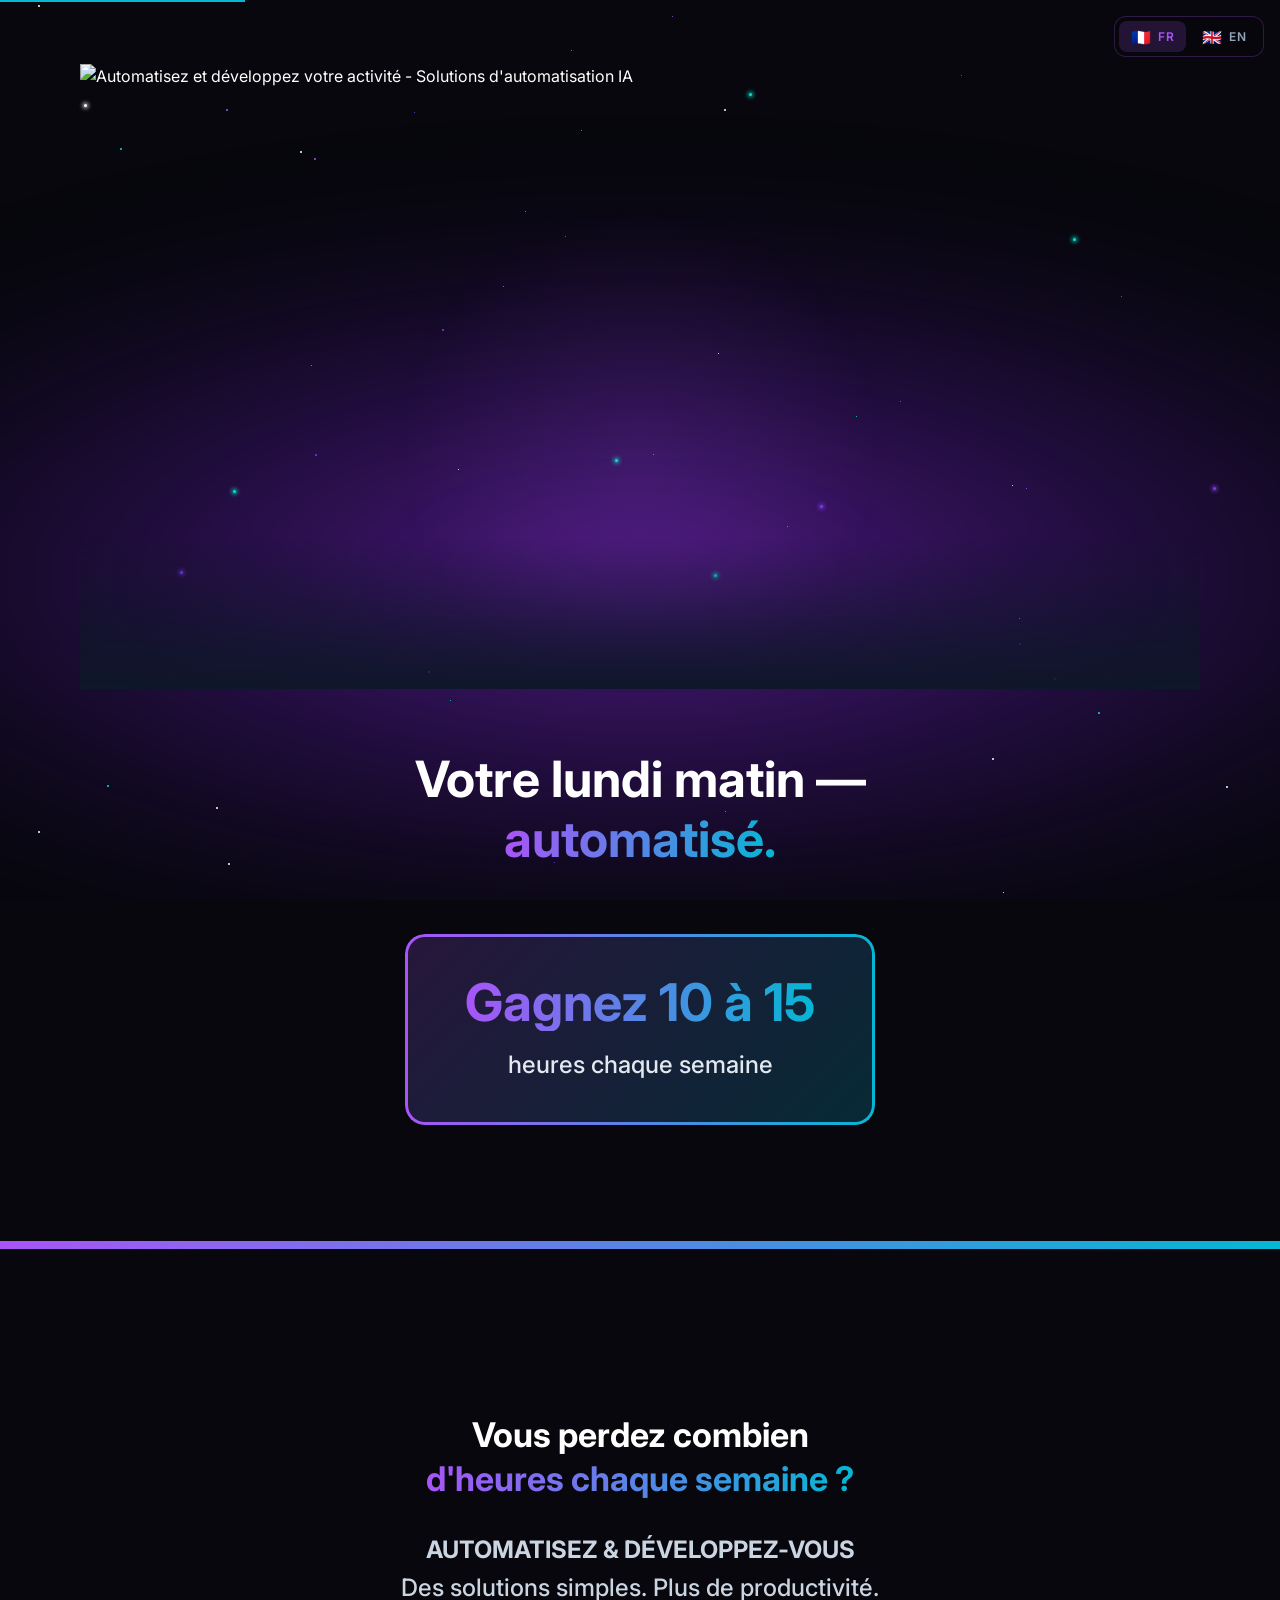
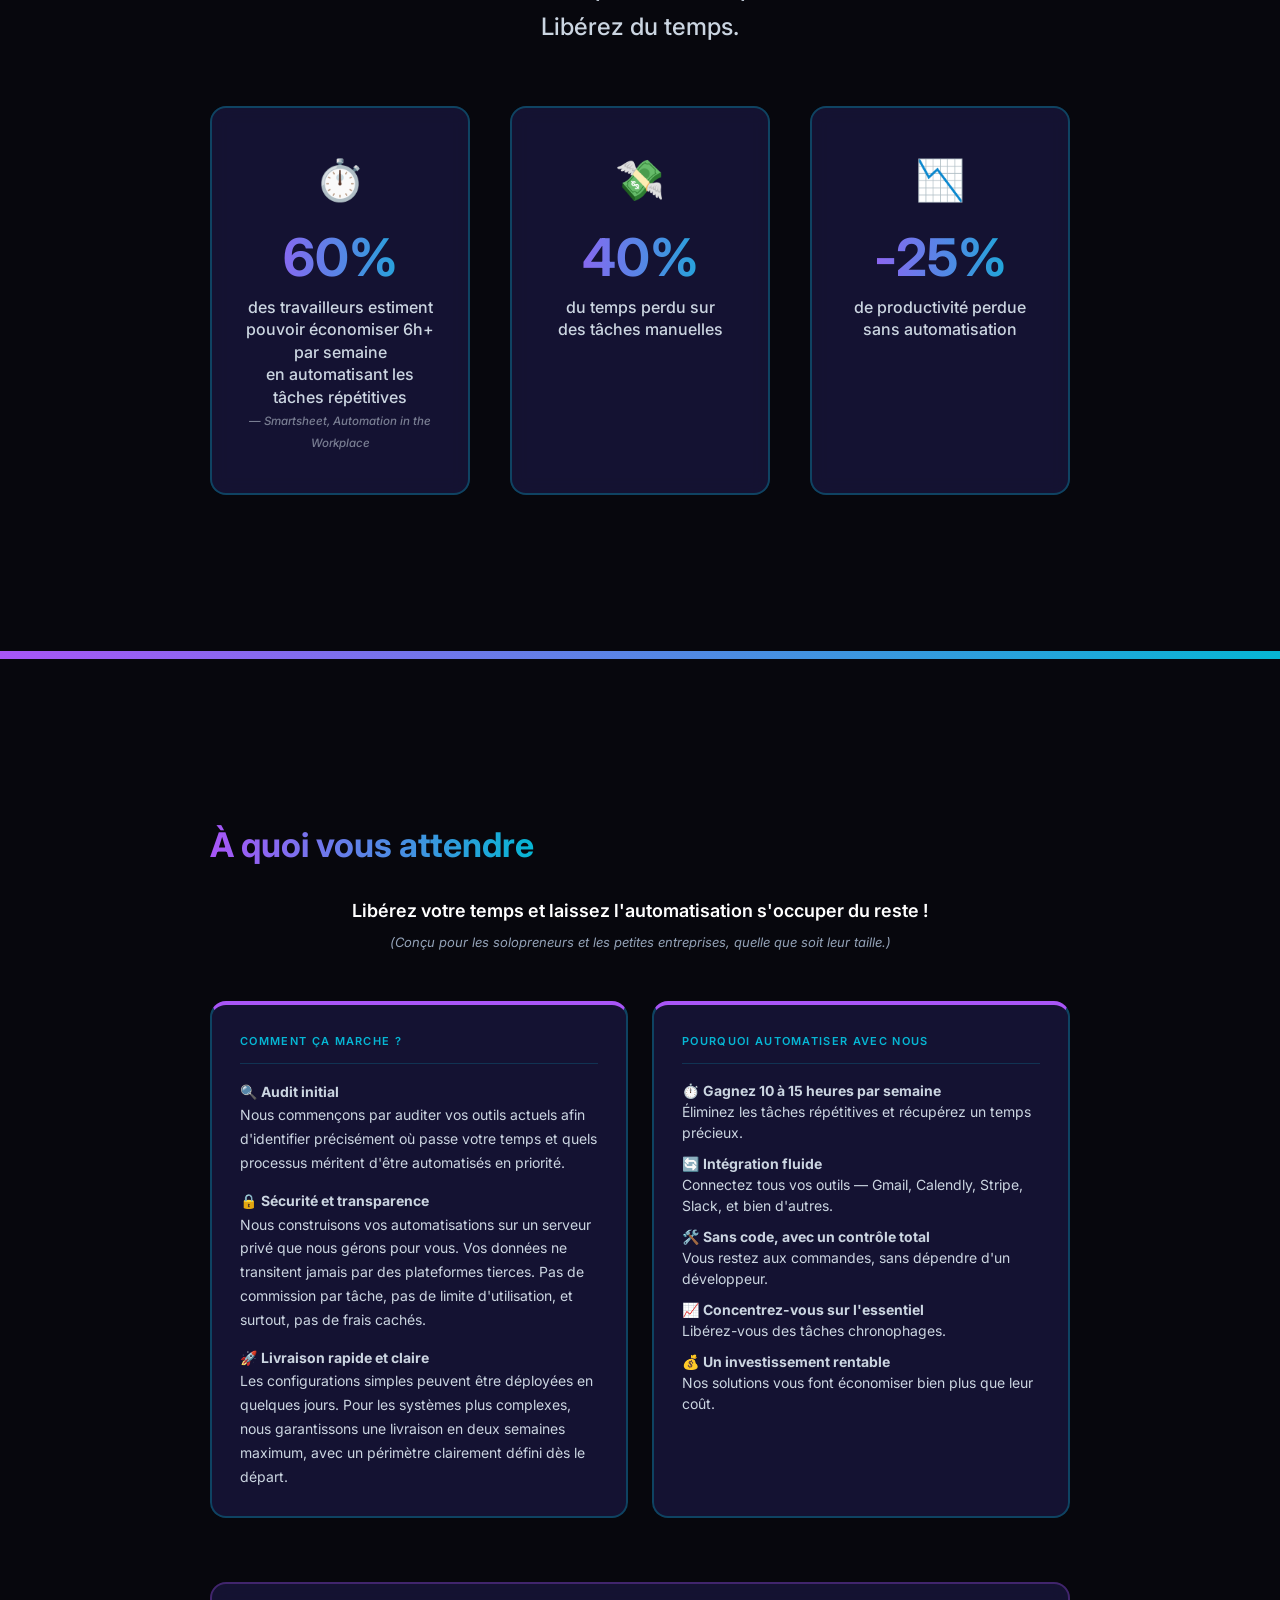
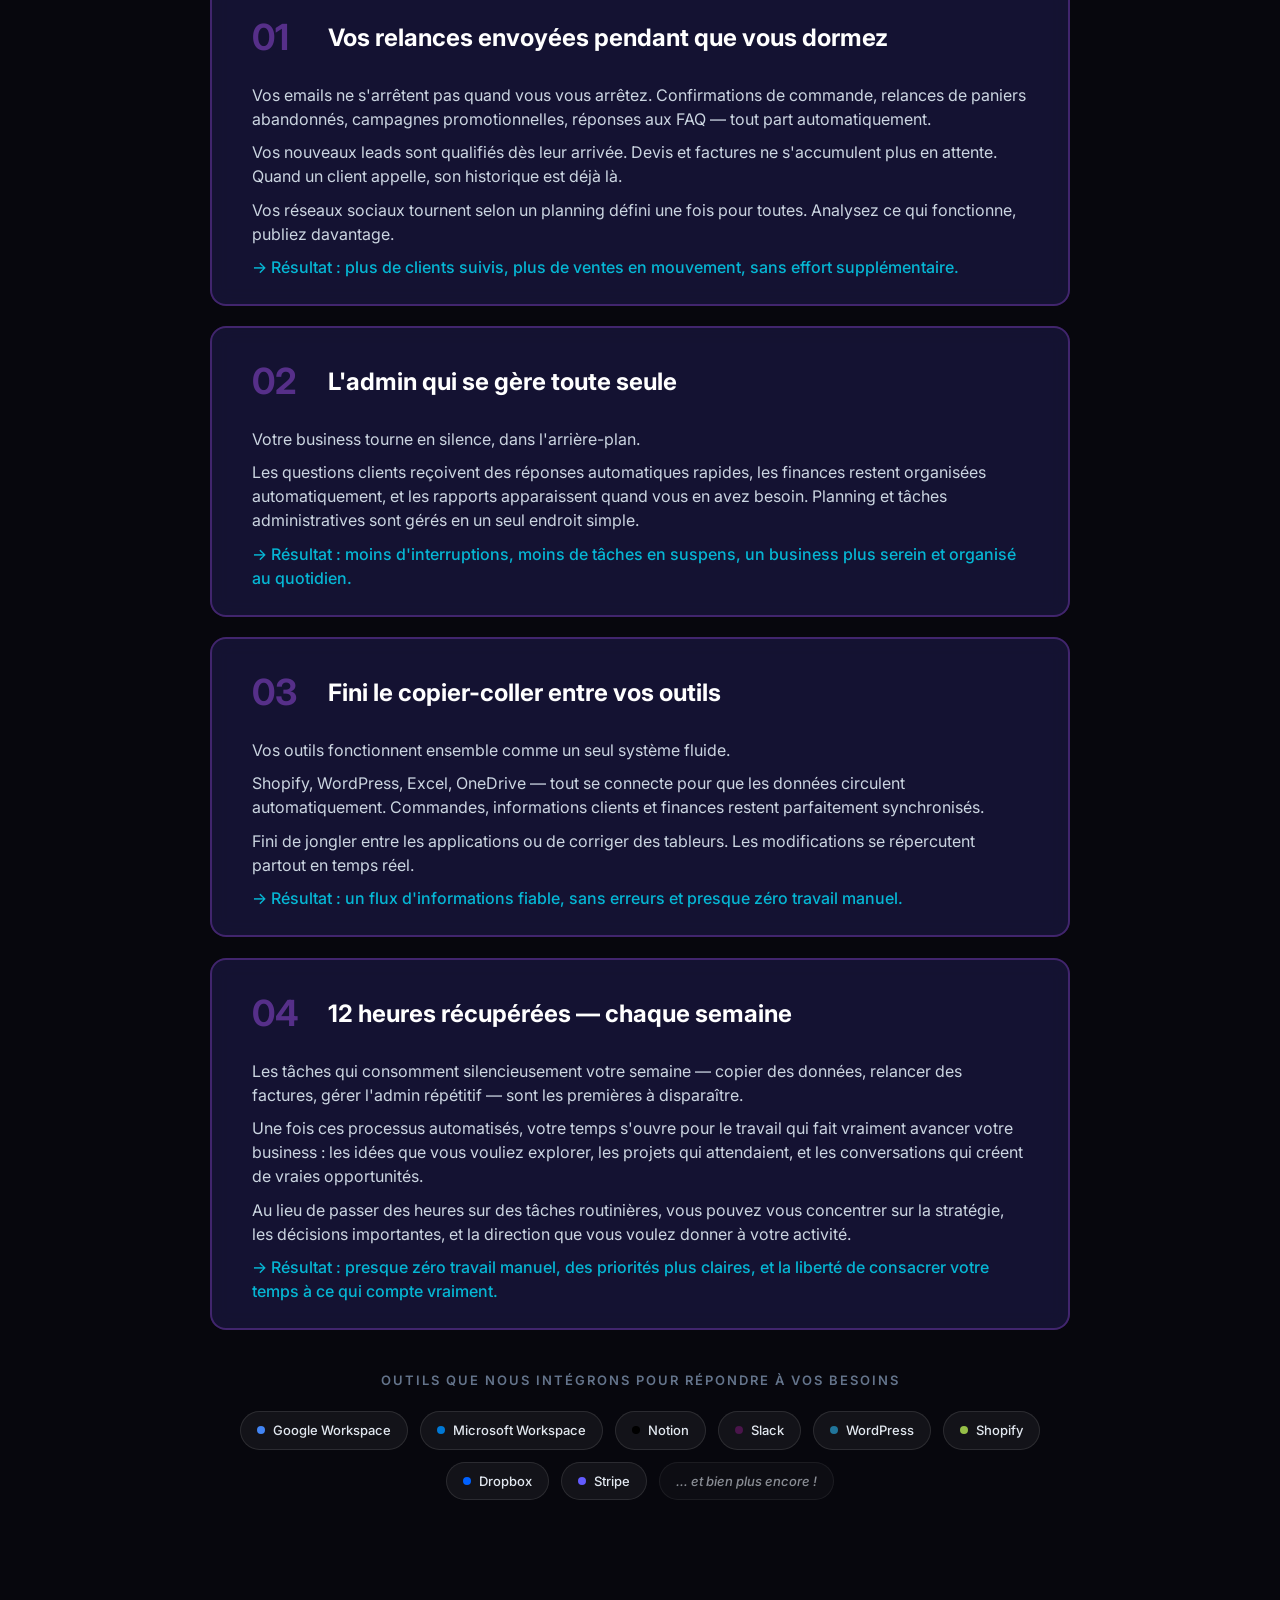
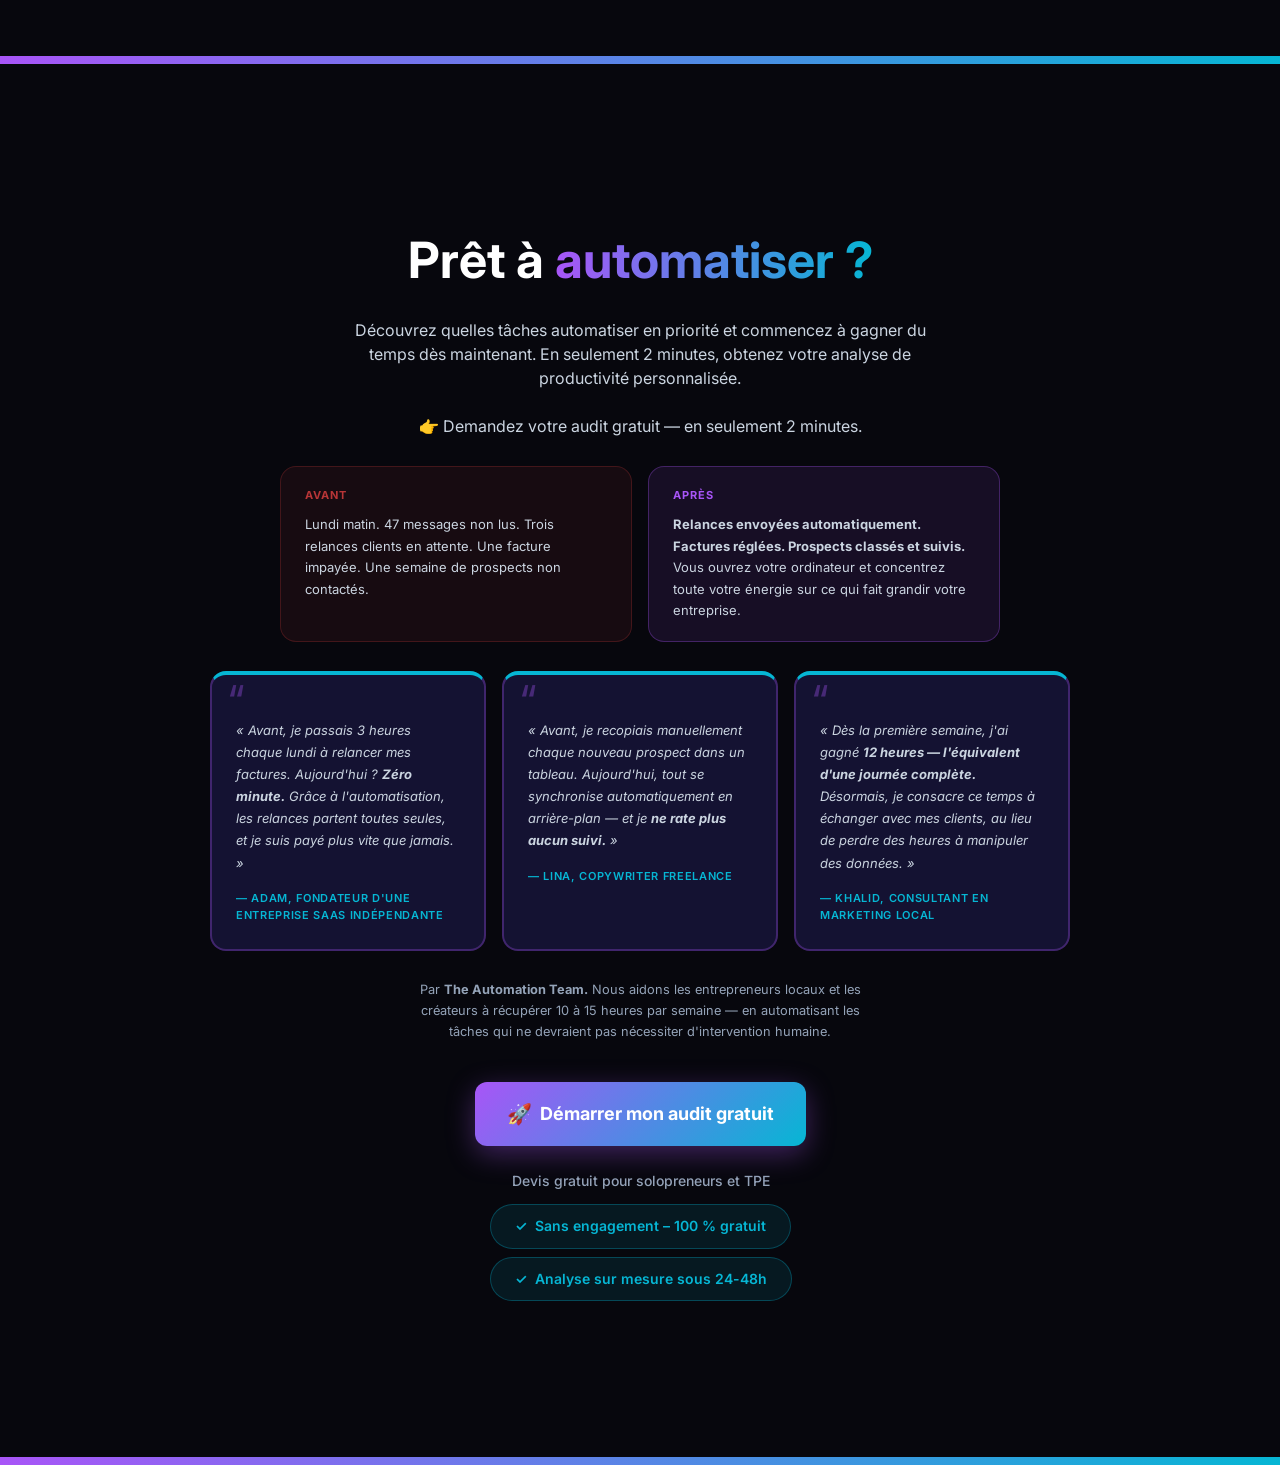
==== commit d33c1cea: "fix: testimonials stack vertically on mobile, CTA button full width" ====
--- a/index.html
+++ b/index.html
@@ -255,6 +255,7 @@
         .after-label { font-size: 0.6875rem; font-weight: 700; letter-spacing: 0.1em; text-transform: uppercase; color: #a855f7; margin-bottom: 0.6rem; }
         .before-text, .after-text { font-size: 0.8125rem; line-height: 1.65; color: var(--text-muted); }
         @media (max-width: 540px) { .before-after { grid-template-columns: 1fr; } }
+        @media (max-width: 599px) { .testimonial-grid { grid-template-columns: 1fr; } }
 
         .testimonial-grid { display: grid; grid-template-columns: repeat(auto-fit, minmax(220px, 1fr)); gap: 1rem; margin: 1.75rem auto 0; max-width: 860px; text-align: left; }
         .testimonial-card {
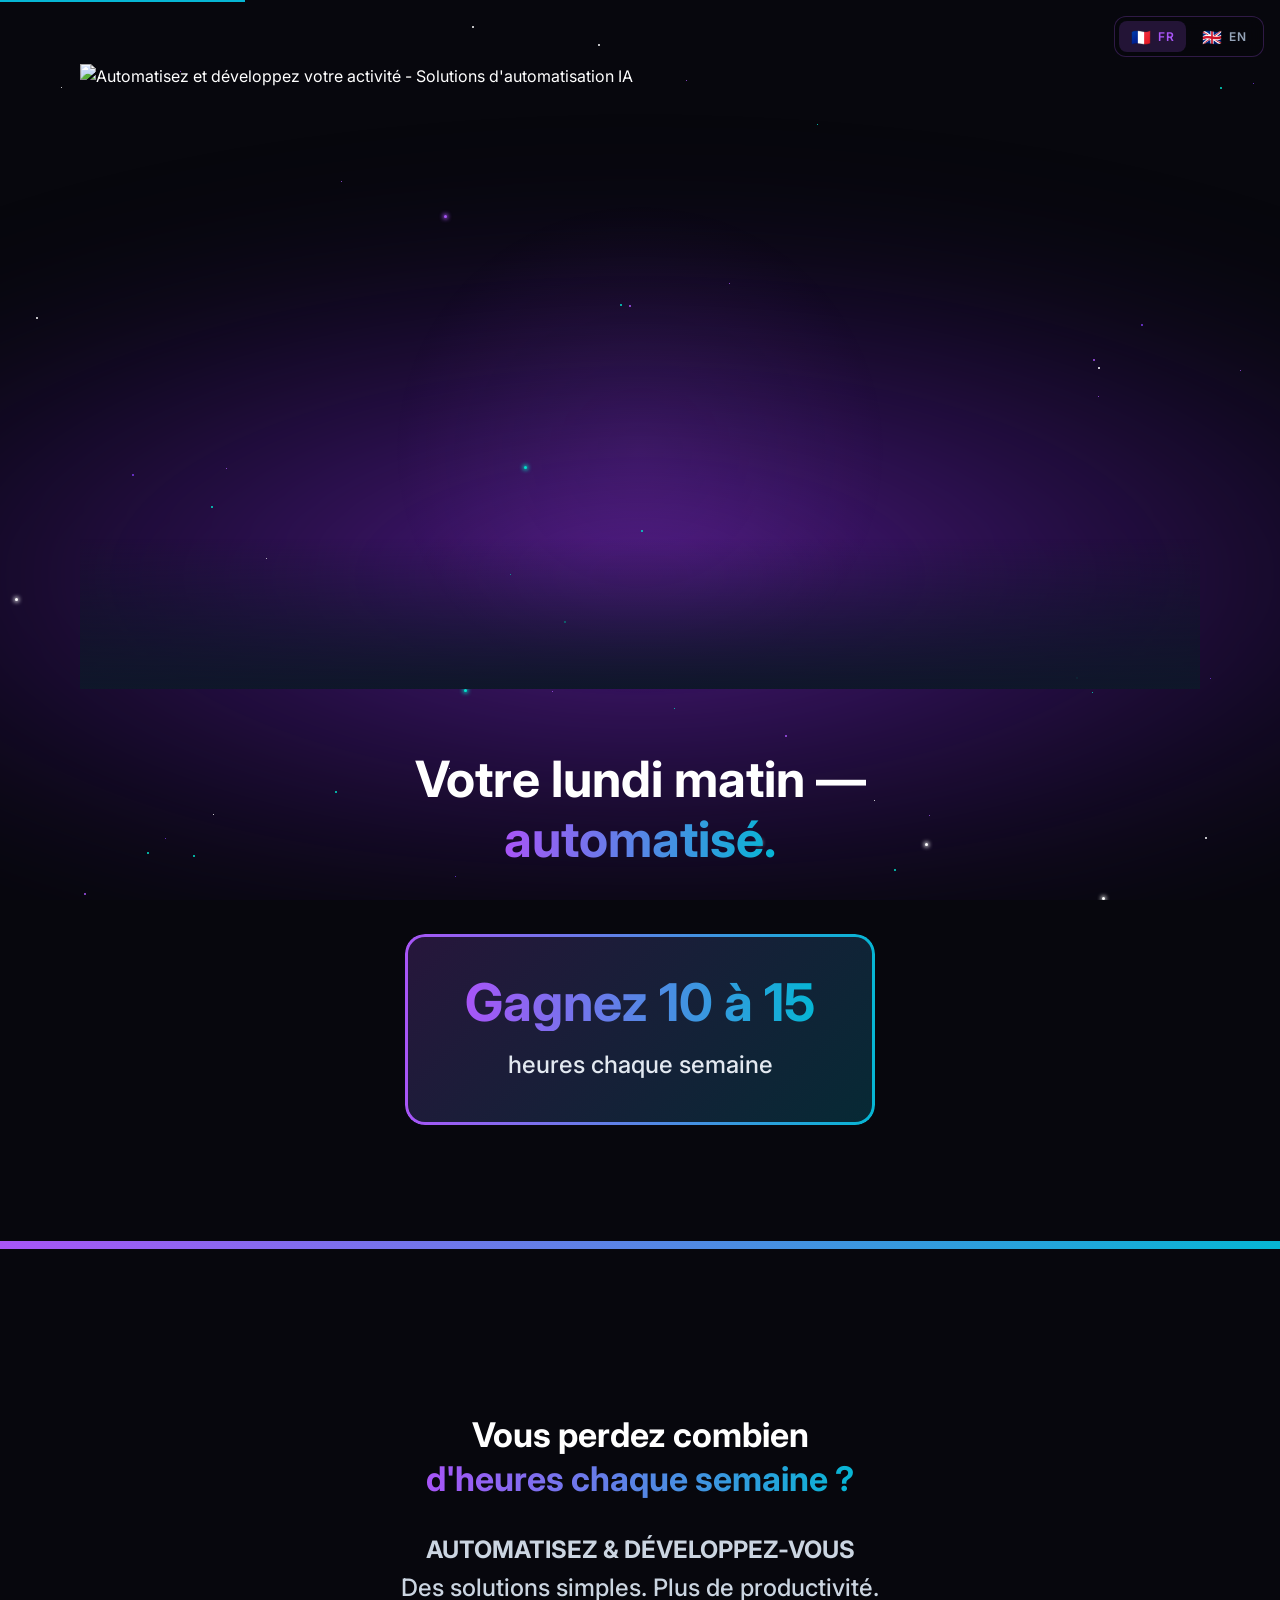
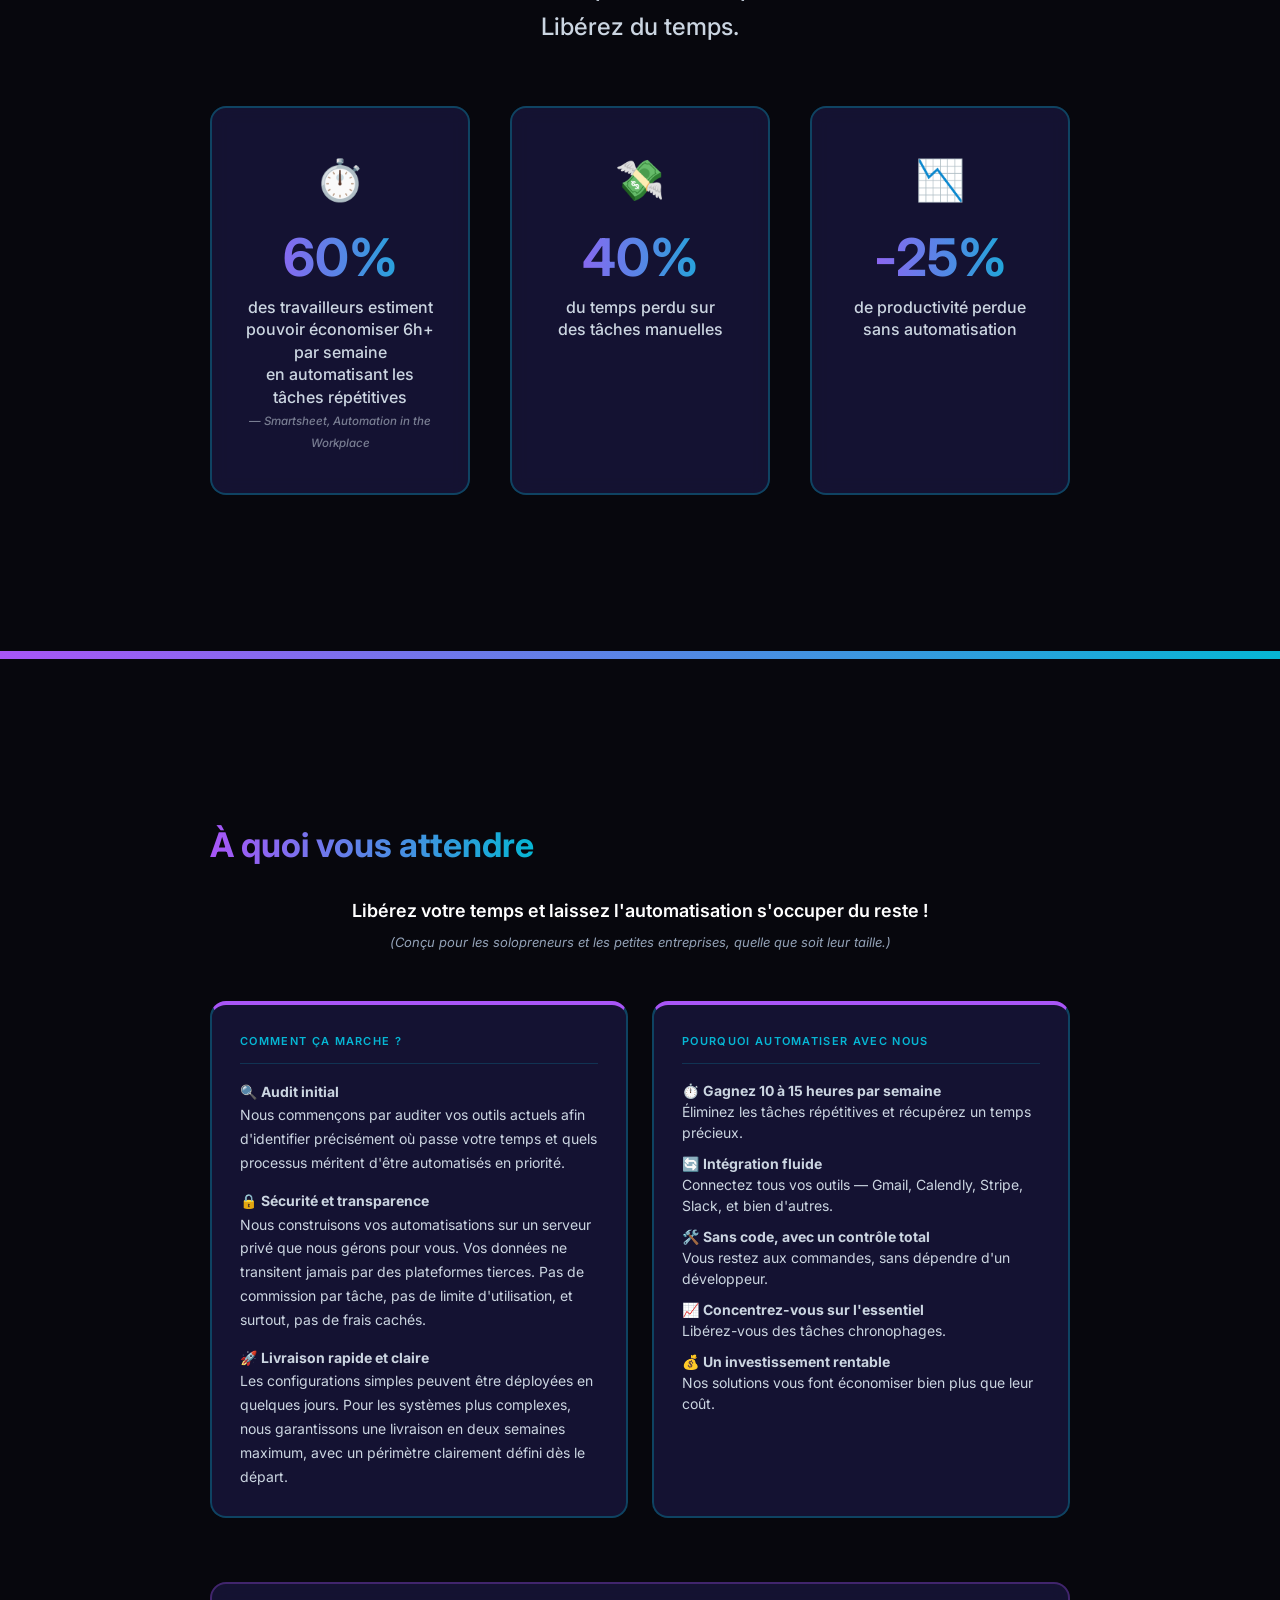
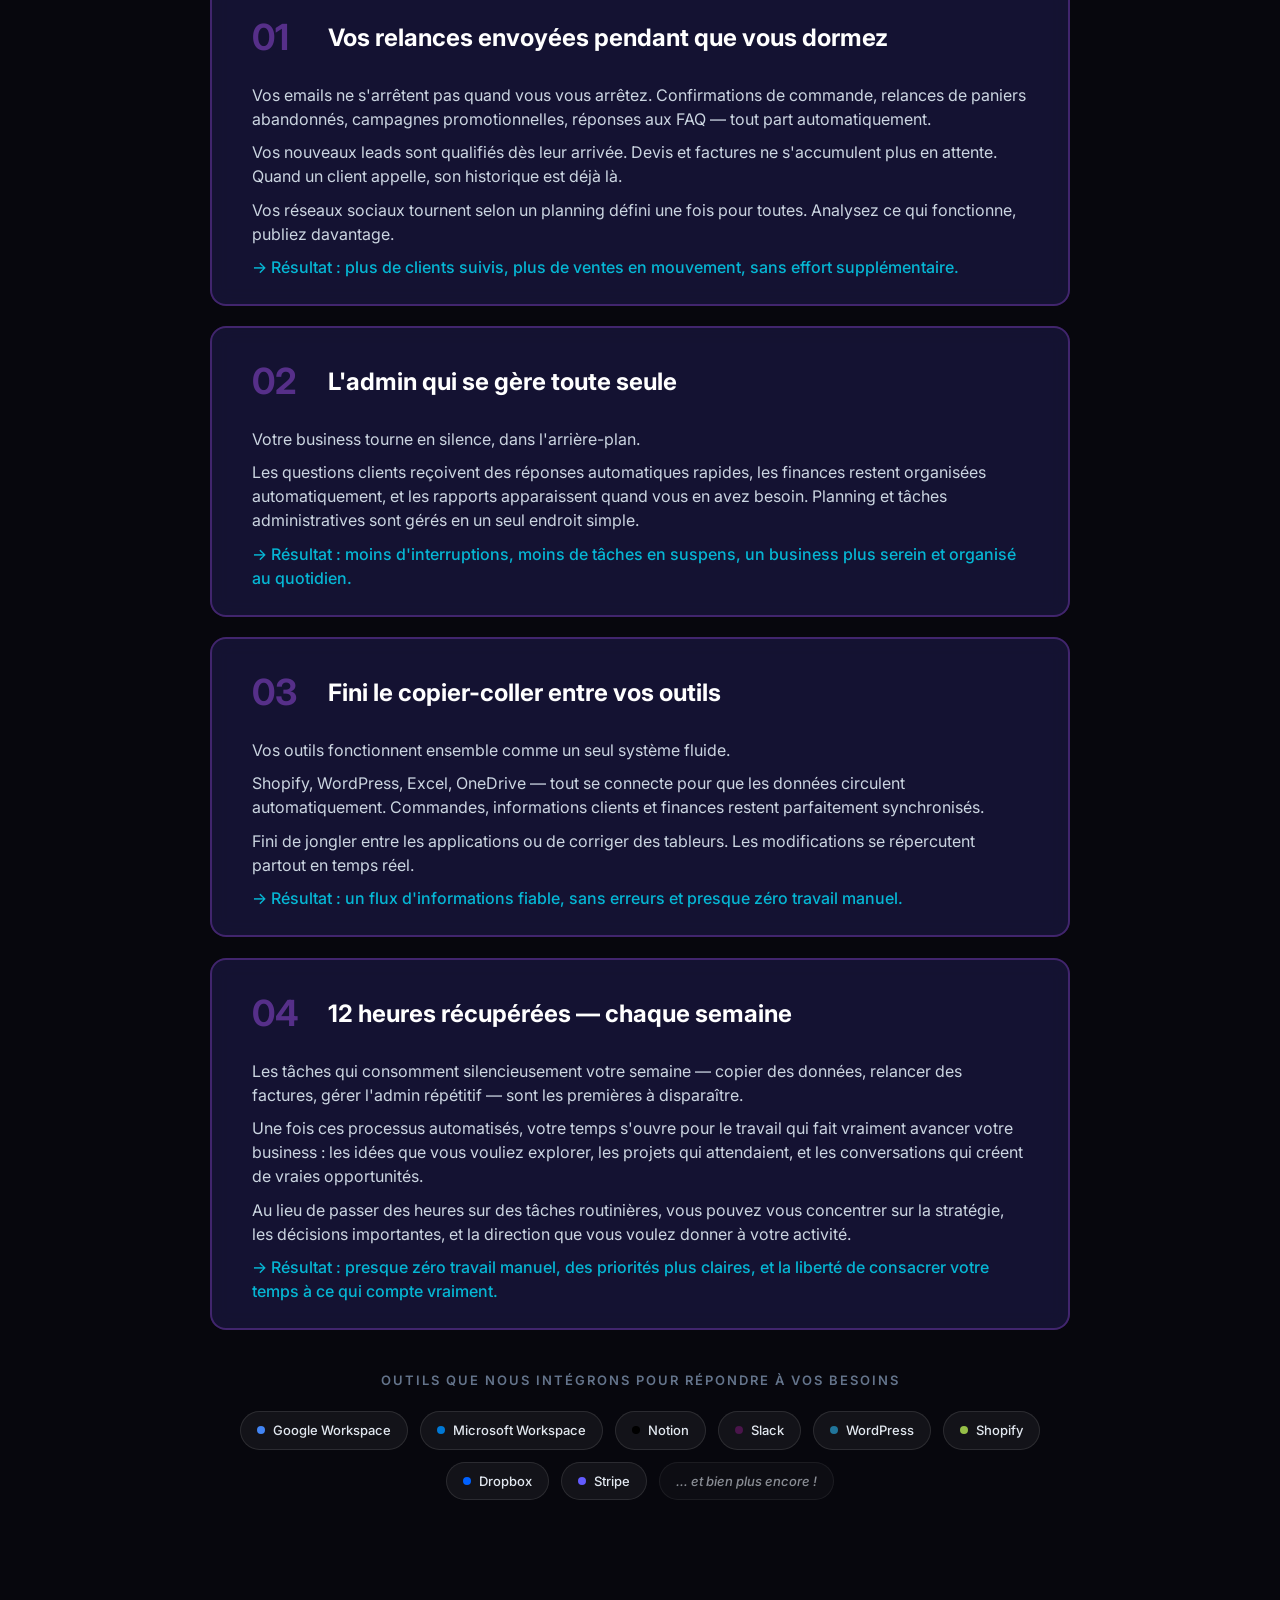
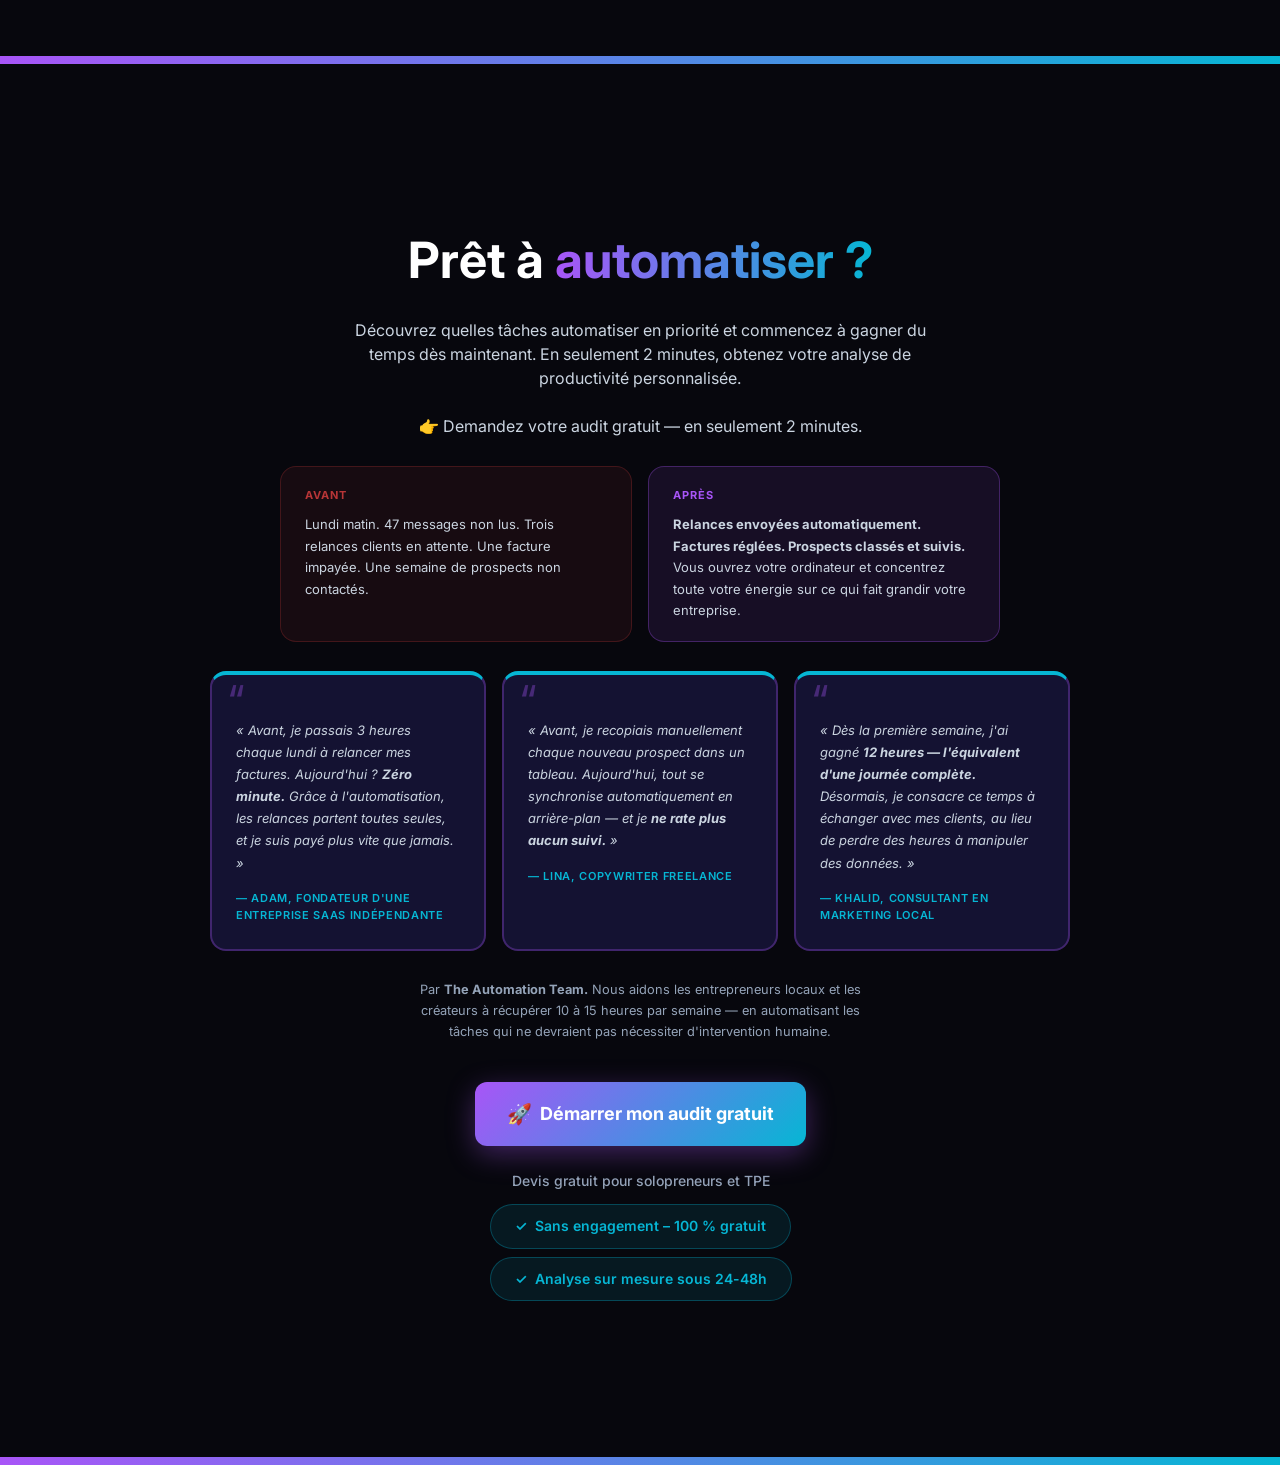
==== commit a146dbf2: "fix: testimonial-grid mobile sizing with min-width constraints" ====
--- a/index.html
+++ b/index.html
@@ -255,9 +255,9 @@
         .after-label { font-size: 0.6875rem; font-weight: 700; letter-spacing: 0.1em; text-transform: uppercase; color: #a855f7; margin-bottom: 0.6rem; }
         .before-text, .after-text { font-size: 0.8125rem; line-height: 1.65; color: var(--text-muted); }
         @media (max-width: 540px) { .before-after { grid-template-columns: 1fr; } }
-        @media (max-width: 599px) { .testimonial-grid { grid-template-columns: 1fr; } }
-
-        .testimonial-grid { display: grid; grid-template-columns: repeat(auto-fit, minmax(220px, 1fr)); gap: 1rem; margin: 1.75rem auto 0; max-width: 860px; text-align: left; }
+        @media (max-width: 599px) { .testimonial-grid { grid-template-columns: 1fr; min-width: 100%; } }
+
+        .testimonial-grid { display: grid; grid-template-columns: repeat(auto-fit, minmax(220px, 1fr)); gap: 1rem; margin: 1.75rem auto 0; max-width: 860px; width: 100%; min-width: 0; text-align: left; }
         .testimonial-card {
             background: var(--card-bg);
             border: 2px solid rgba(168, 85, 247, 0.3);
